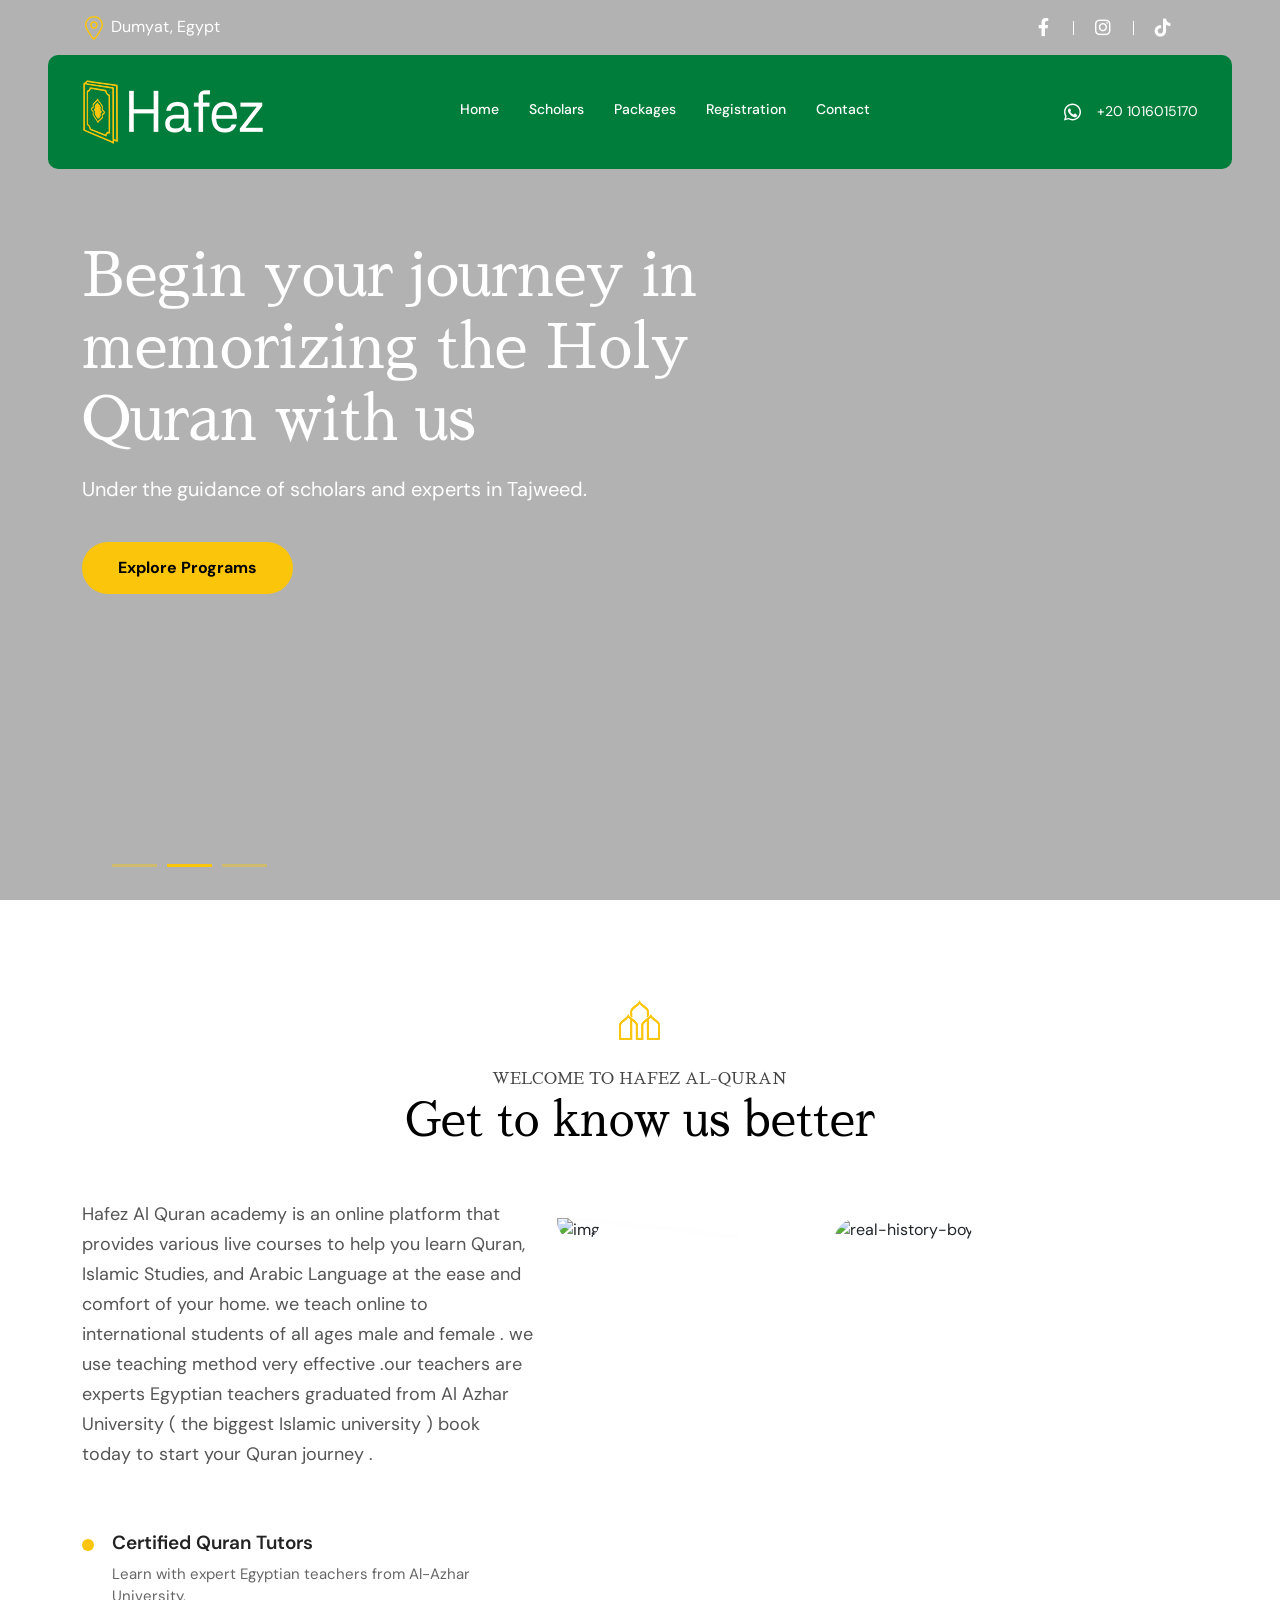
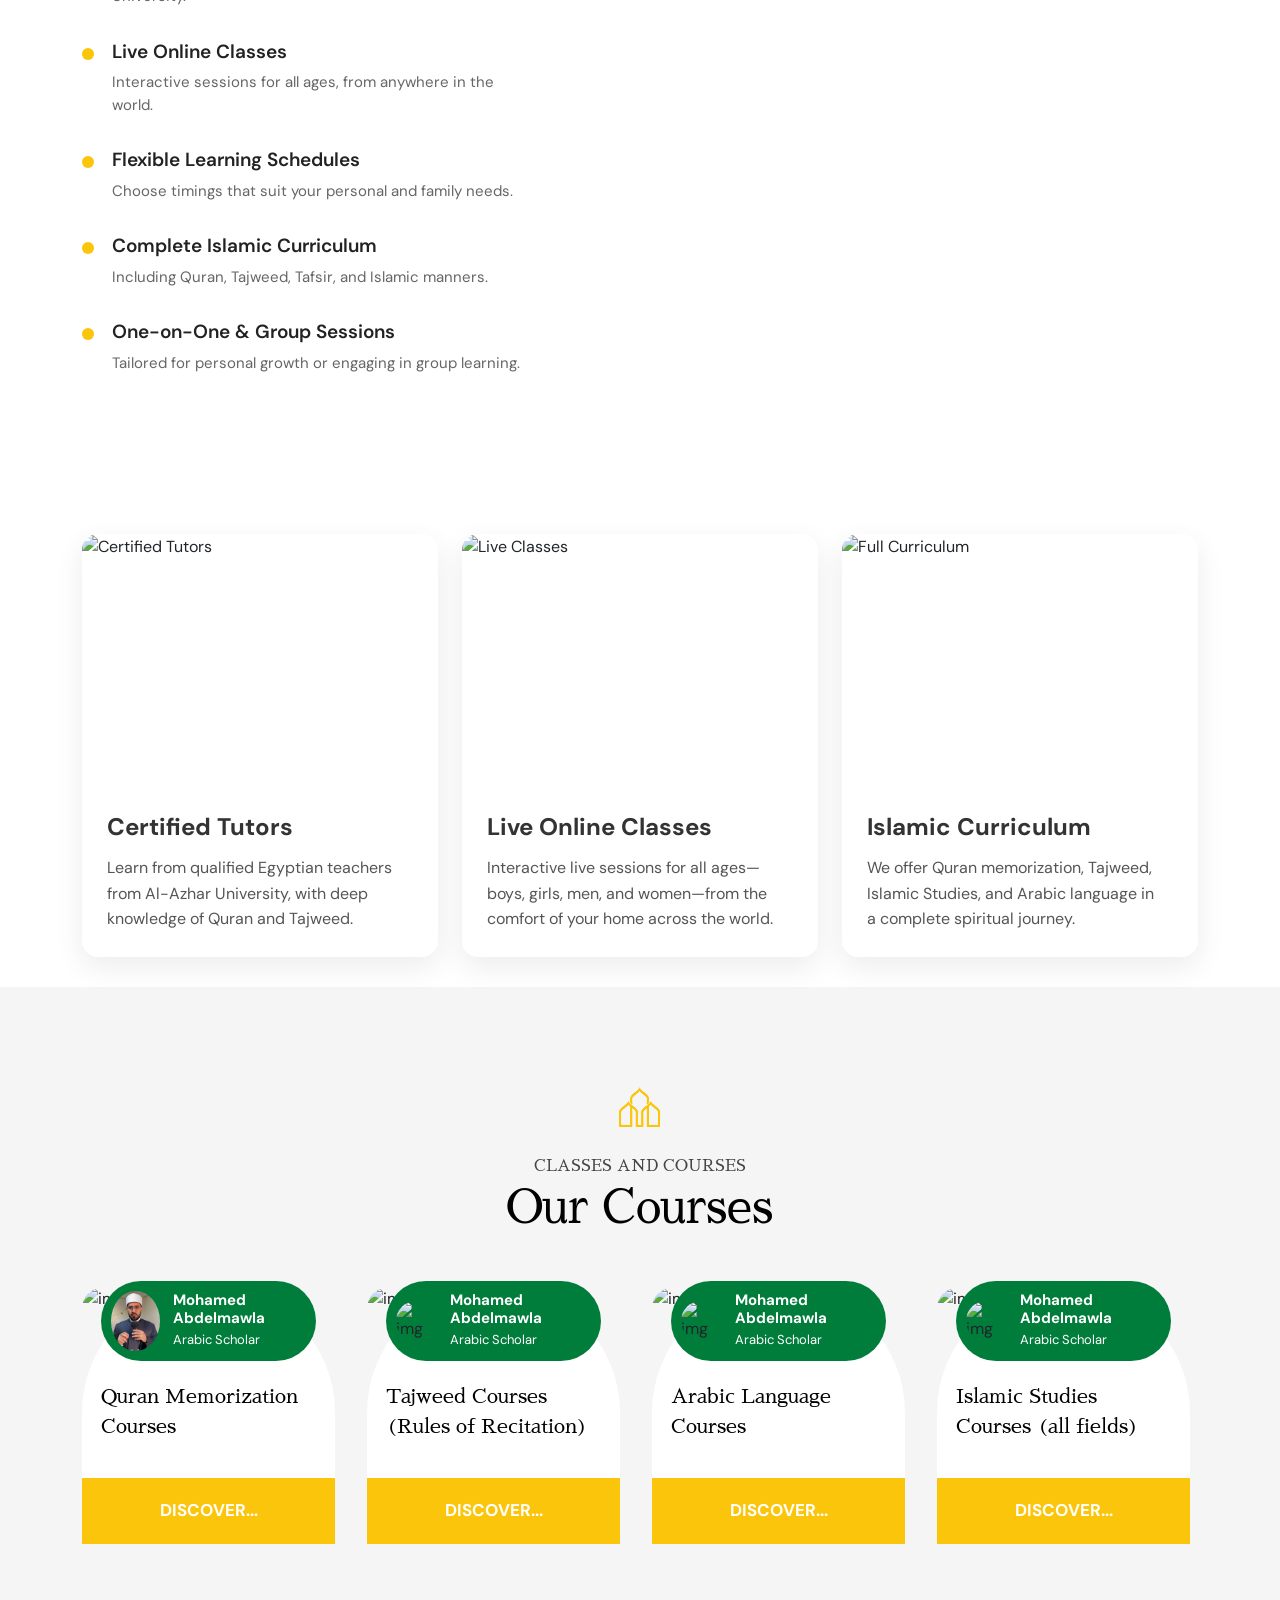
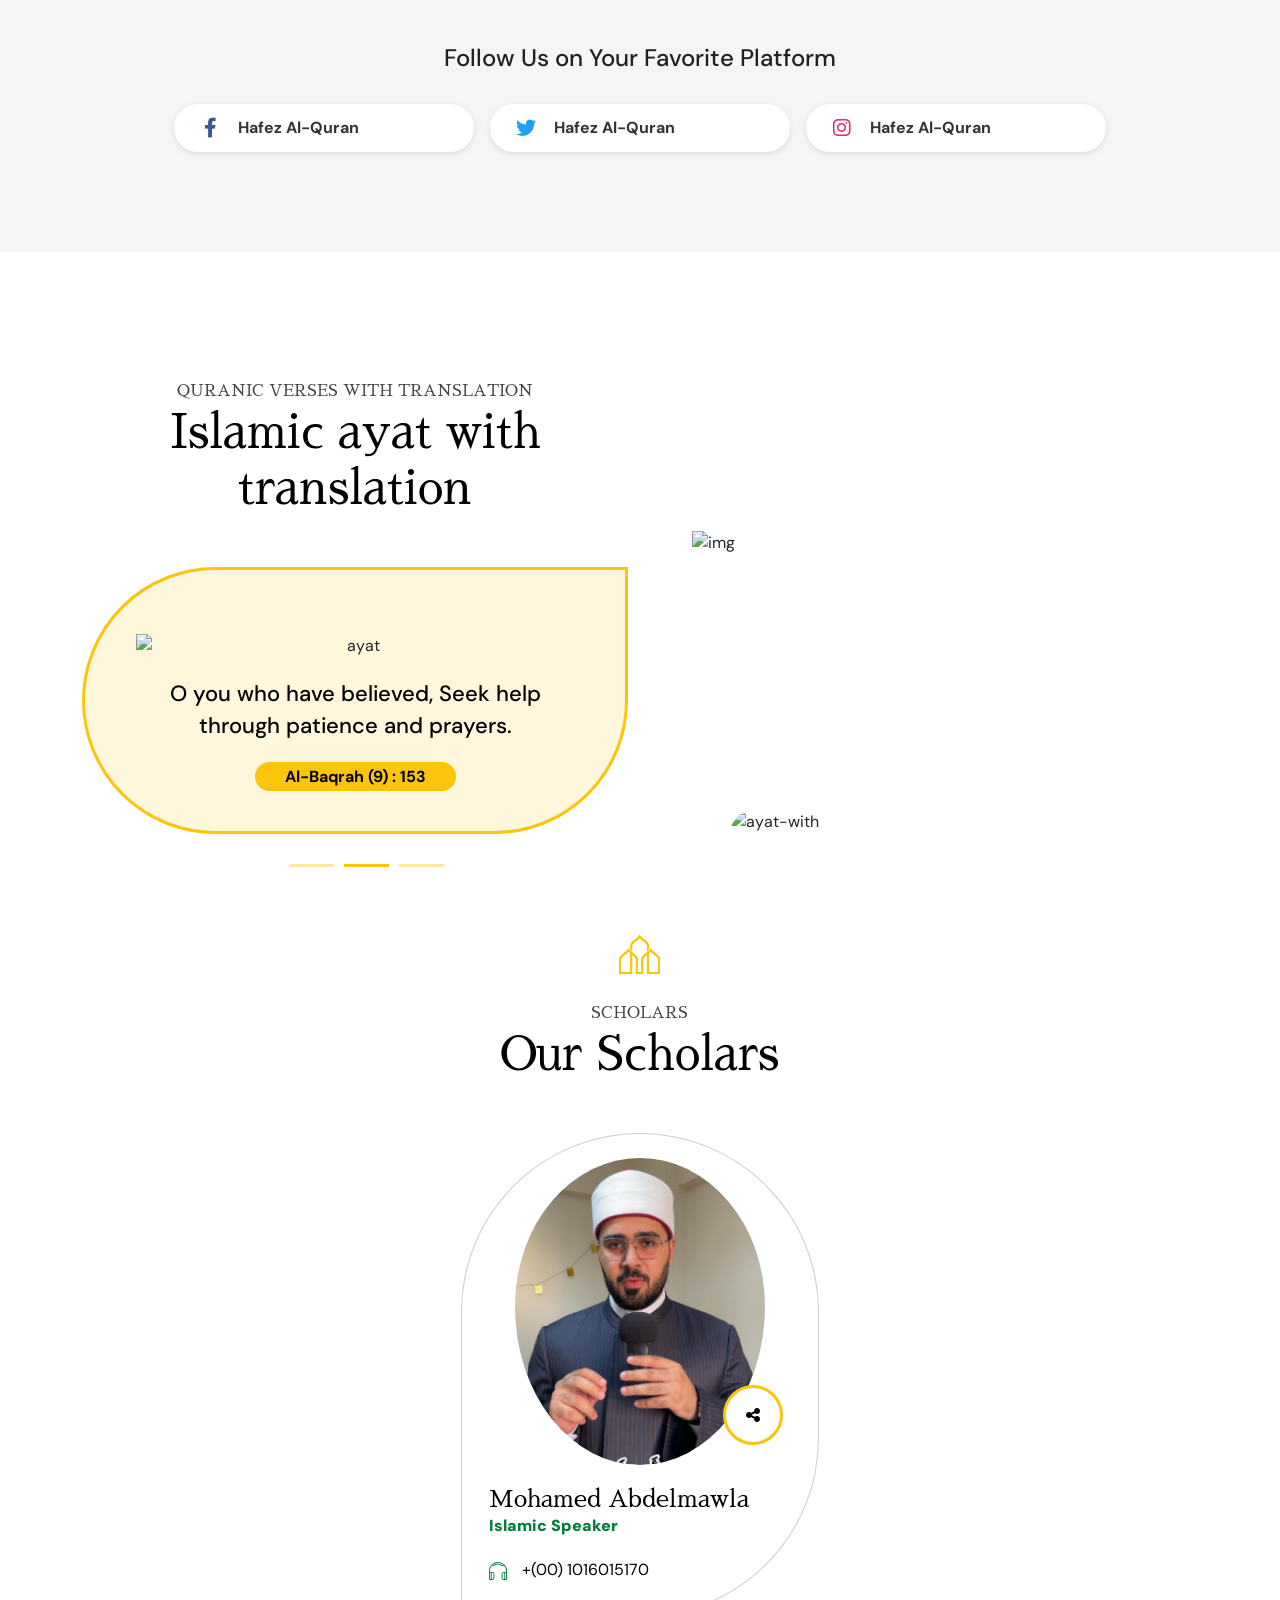
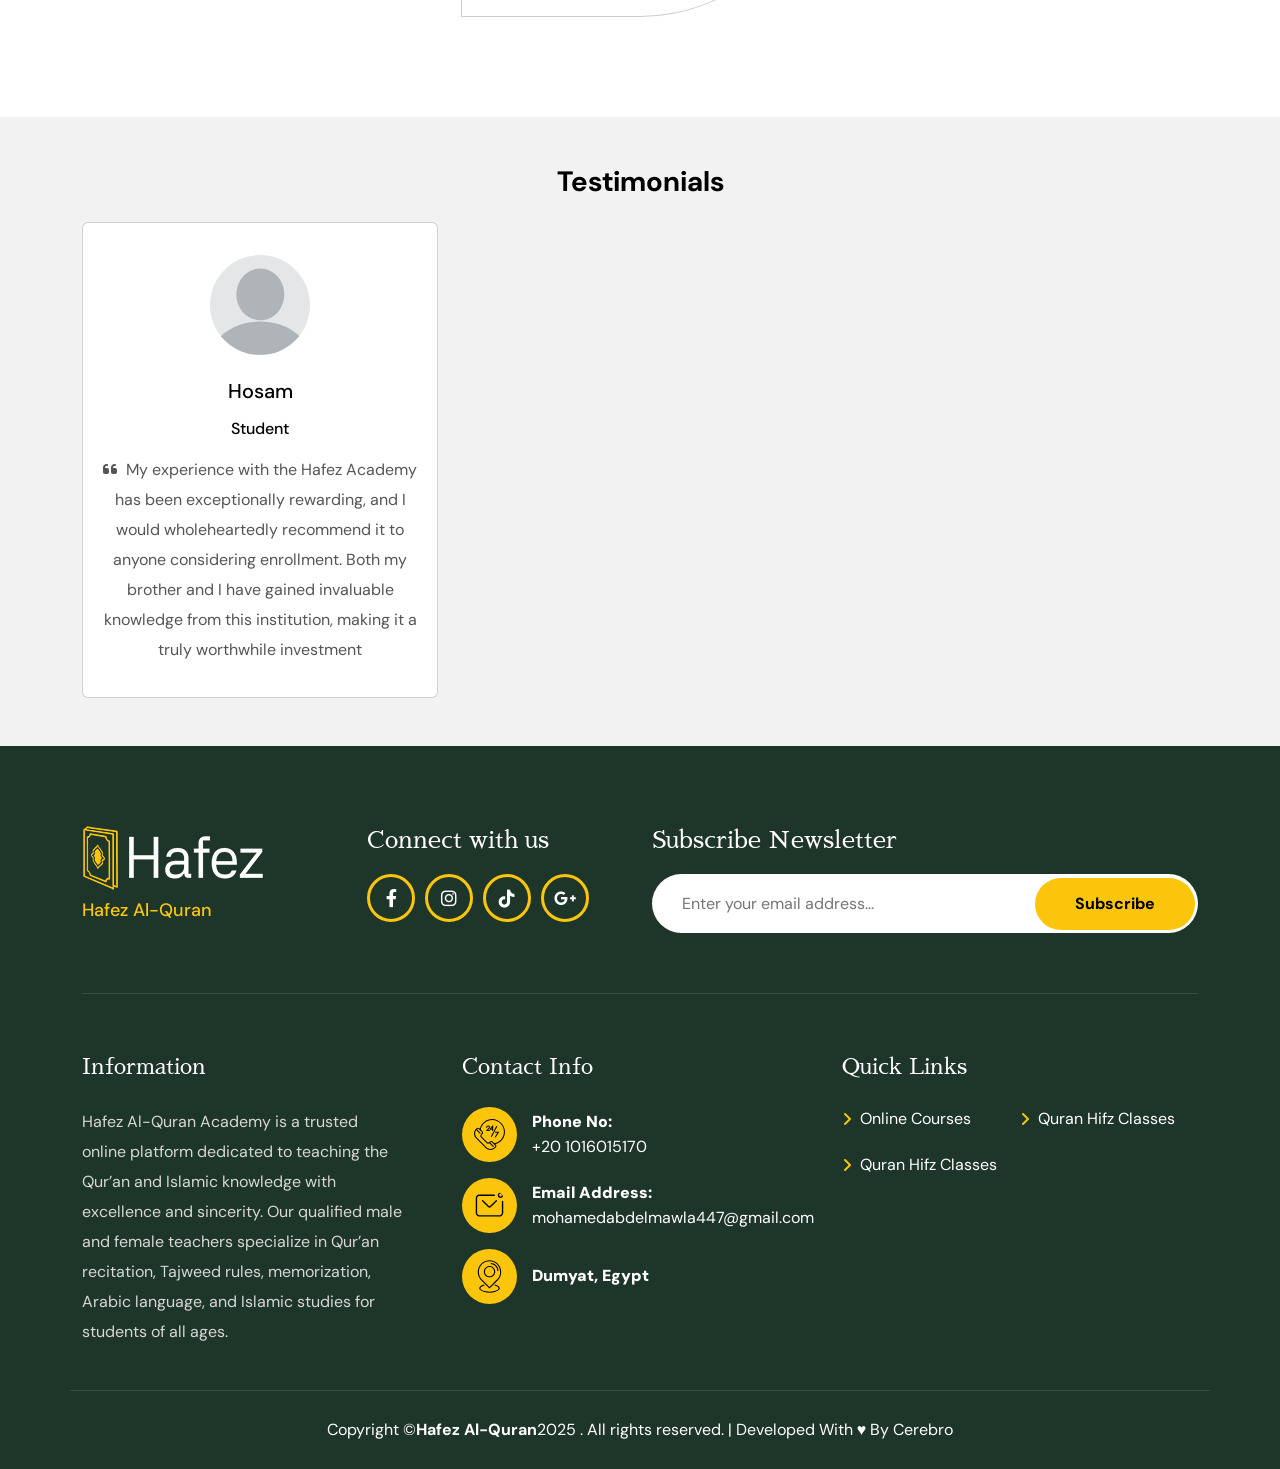
==== index.html @ bfd013c6 "Update index.html" ====
<!DOCTYPE html>
<html lang="zxx">

<head>
  <meta charset="utf-8" />
  <meta name="viewport" content="width=device-width, initial-scale=1.0" />
  <title>Hafez - Home</title>
  <link rel="icon" href="img/favicon.png" />
  <!-- CSS only -->
  <link rel="stylesheet" type="text/css" href="css/bootstrap.min.css" />
  <link rel="stylesheet" href="css/owl.carousel.min.css" />
  <link rel="stylesheet" href="css/owl.theme.default.min.css" />
  <!-- fancybox -->
  <link rel="stylesheet" href="css/jquery.fancybox.min.css" />
  <link rel="stylesheet" href="css/nice-select.css" />
  <!-- Font Awesome 6 -->
  <link rel="stylesheet" href="css/fontawesome.min.css" />
  <link rel="stylesheet" href="css/audioplayer.css" />
  <!-- style -->
  <link rel="stylesheet" href="css/style.css" />
  <!-- responsive -->
  <link rel="stylesheet" href="css/responsive.css" />
  <script src="js/jquery-3.6.0.min.js"></script>
  <script src="js/preloader.js"></script>
</head>

<body>
  <!-- preloader -->
  <!-- <div class="preloader">
      <div class="loader">
        <div class="dot"></div>
        <div class="dot"></div>
        <div class="dot"></div>
        <div class="dot"></div>
      </div>
    </div> -->
  <!-- preloader end -->
  <!-- header -->
  <header>
    <div class="container">
      <div class="top-bar">


        <div class="row align-items-center">

          <div class="col-xl-6">
            <div class="d-flex align-items-center justify-content-start login">
              <div class="location">
                <i>
                  <svg width="24px" height="24px" viewBox="-4 0 32 32" version="1.1" xmlns="http://www.w3.org/2000/svg"
                    xmlns:xlink="http://www.w3.org/1999/xlink">
                    <g stroke="none" stroke-width="1" fill="none" fill-rule="evenodd">
                      <g transform="translate(-104.000000, -411.000000)" fill="#fbc50b">
                        <path
                          d="M116,426 C114.343,426 113,424.657 113,423 C113,421.343 114.343,420 116,420 C117.657,420 119,421.343 119,423 C119,424.657 117.657,426 116,426 L116,426 Z M116,418 C113.239,418 111,420.238 111,423 C111,425.762 113.239,428 116,428 C118.761,428 121,425.762 121,423 C121,420.238 118.761,418 116,418 L116,418 Z M116,440 C114.337,440.009 106,427.181 106,423 C106,417.478 110.477,413 116,413 C121.523,413 126,417.478 126,423 C126,427.125 117.637,440.009 116,440 L116,440 Z M116,411 C109.373,411 104,416.373 104,423 C104,428.018 114.005,443.011 116,443 C117.964,443.011 128,427.95 128,423 C128,416.373 122.627,411 116,411 L116,411 Z">
                        </path>
                      </g>
                    </g>
                  </svg> </i><span>Dumyat, Egypt</span>
              </div>
            </div>
          </div>


          <div class="col-xl-6">
            <div class="d-flex  justify-content-end">
              <ul class="social-media">
                <li>
                  <a href="https://www.facebook.com/share/1EqJup7CQc/?mibextid=wwXIfr"><i
                      class="fab fa-facebook-f icon"></i></a>
                </li>
                <li>
                  <a href="https://www.instagram.com/hafezalquran7?igsh=MWo2bjRhZ3BvcGZ4eg%3D%3D&utm_source=qr "><i
                      class="fab fa-instagram icon"></i></a>
                </li>
                <li>
                  <a href="http://www.tiktok.com/@hafezalquranacademy"><i class="fa-brands fa-tiktok"></i></a>
                </li>
              </ul>
            </div>
          </div>


        </div>



      </div>
      <div class="bottom-bar">
        <div class="two-bar">
          <div class="d-flex align-items-center justify-content-between">
            <div class="logo">
              <a href="index.html">
                <img alt="logo" src="img/logo.png" />
              </a>
            </div>
            <div class="bar-menu">
              <i class="fa-solid fa-bars"></i>
            </div>
          </div>
          <nav class="navbar">
            <ul class="navbar-links">
              <li class="navbar-dropdown">
                <a href="index.html">Home</a>
              </li>
              <li class="navbar-dropdown">
                <a href="our-scholar.html">Scholars</a>
              </li>
              <li class="navbar-dropdown">
                <a href="pricing-packages.html">Packages</a>
              </li>
              <li class="navbar-dropdown">
                <a href="registration.html">Registration</a>
              </li>
              <li class="navbar-dropdown">
                <a href="contact.html">Contact</a>
              </li>
            </ul>
          </nav>
          <div class="header-search">
            <a href="https://wa.me/+201016015170">
              <svg xmlns="http://www.w3.org/2000/svg" viewBox="0 0 256 256" width="48" height="48" fill="#25D366">
                <path
                  d="M128 0C57.3 0 0 57.3 0 128c0 22.6 5.9 44.5 17.1 63.8L0 256l65.1-17.1C84.5 250.1 106.4 256 128 256c70.7 0 128-57.3 128-128S198.7 0 128 0zm0 234c-19.7 0-38.8-5.3-55.6-15.2l-3.9-2.3-38.7 10.2 10.3-37.7-2.6-4.1C27.7 165.8 22 147.1 22 128 22 69.6 69.6 22 128 22s106 47.6 106 106-47.6 106-106 106zm58.2-72.5c-3.2-1.6-18.8-9.3-21.7-10.4-2.9-1.1-5-1.6-7.1 1.6-2.1 3.2-8.2 10.4-10.1 12.5-1.9 2.1-3.7 2.4-6.9.8-18.8-9.4-31.1-16.8-43.6-37.9-3.3-5.6 3.3-5.3 9.4-17.6 1-2 0.5-3.7-0.2-5.3-0.8-1.6-7.5-18-10.3-24.6-2.7-6.6-5.5-5.7-7.6-5.8-2-.1-4.4-.1-6.8-.1-2.3 0-6 0.9-9.1 4.3-3.2 3.5-12 11.6-12 28.5 0 16.9 12.3 33.2 14 35.5 1.6 2.3 24.3 39.6 59 55.6 8.2 3.5 14.6 5.6 19.6 7.1 8.2 2.6 15.7 2.2 21.6 1.3 6.6-1 19.5-7.2 22.3-14.2 2.7-7 2.7-13 1.9-14.2-.8-1.2-2.9-1.9-6.1-3.5z" />
              </svg>
              +20 1016015170</a>
          </div>
        </div>
      </div>
      <div class="mobile-nav hmburger-menu" id="mobile-nav" style="display: block">
        <div class="res-log">
          <a href="index.html">
            <img src="img/logo.png" alt="Responsive Logo" class="white-logo" />
          </a>
        </div>
        <ul>
          <li><a href="index.html">Home</a></li>
          <li class="navbar-dropdown">
            <a href="our-scholar.html">Scholars</a>
          </li>
          <li class="navbar-dropdown">
            <a href="pricing-packages.html">Packages</a>
          </li>
          <li class="navbar-dropdown">
            <a href="registration.html">Registration</a>
          </li>
          <li><a href="contact.html">Contact</a></li>
        </ul>
        <a href="JavaScript:void(0)" id="res-cross"></a>
      </div>
  </header>
  <!-- header end -->
  <section class="slider-home-1 owl-carousel owl-theme">
    <!-- Slide 1 -->
    <div class="hero-section item">
      <img src="https://pub-00c1b5b5b6ff441d87b85bd6e5e3a1e9.r2.dev/header_slider_1.jpg" alt="Quran Open"
        class="hero-img-style" />
      <div class="container">
        <div class="row">
          <div class="col hero_text_upper">
            <div class="hero-text">
              <h1>Welcome to the Quran Memorization Academy</h1>
              <p>
                Where hearts are enlightened by the light of Allah’s Book and
                future Hafiz are nurtured.
              </p>
              <a href="registration.html" class="btn">Join Us Today</a>
            </div>
          </div>
        </div>
      </div>
    </div>

    <!-- Slide 2 -->
    <div class="hero-section item">
      <img src="https://pub-00c1b5b5b6ff441d87b85bd6e5e3a1e9.r2.dev/header_slider_2.jpg" alt="Hifz Class"
        class="hero-img-style" />
      <div class="container">
        <div class="row">
          <div class="col">
            <div class="hero-text">
              <h1>Begin your journey in memorizing the Holy Quran with us</h1>
              <p>Under the guidance of scholars and experts in Tajweed.</p>
              <a href="pricing-packages.html" class="btn">Explore Programs</a>
            </div>
          </div>
        </div>
      </div>
    </div>

    <!-- Slide 3 -->
    <div class="hero-section item">
      <img src="https://pub-00c1b5b5b6ff441d87b85bd6e5e3a1e9.r2.dev/header_slider_3.jpg" alt="Muslim Kid Reading"
        class="hero-img-style" />
      <div class="container">
        <div class="row">
          <div class="col">
            <div class="hero-text">
              <h1>Memorization, Recitation, Understanding...</h1>
              <p>
                In a spiritually uplifting environment. Join us and be among
                the people of the Qur'an.
              </p>
              <a href="registration.html" class="btn">Start Learning</a>
            </div>
          </div>
        </div>
      </div>
    </div>
  </section>



  <section class="position-relative gap">
    <div class="container">
      <div class="heading">
        <img src="img/heading-img.png" alt="icon" />
        <p>Welcome to Hafez Al-Quran</p>
        <h2>Get to know us better</h2>
      </div>
      <div class="row">
        <div class="col-lg-5">
          <div class="islamic-history">
            <p>
              Hafez Al Quran academy is an online platform that provides
              various live courses to help you learn Quran, Islamic Studies,
              and Arabic Language at the ease and comfort of your home. we
              teach online to international students of all ages male and
              female . we use teaching method very effective .our teachers are
              experts Egyptian teachers graduated from Al Azhar University (
              the biggest Islamic university ) book today to start
              your Quran journey .
            </p>
            <ul class="feature-list">
              <li>
                <strong>Certified Quran Tutors</strong>
                <p>
                  Learn with expert Egyptian teachers from Al-Azhar
                  University.
                </p>
              </li>
              <li>
                <strong>Live Online Classes</strong>
                <p>
                  Interactive sessions for all ages, from anywhere in the
                  world.
                </p>
              </li>
              <li>
                <strong>Flexible Learning Schedules</strong>
                <p>
                  Choose timings that suit your personal and family needs.
                </p>
              </li>
              <li>
                <strong>Complete Islamic Curriculum</strong>
                <p>Including Quran, Tajweed, Tafsir, and Islamic manners.</p>
              </li>
              <li>
                <strong>One-on-One & Group Sessions</strong>
                <p>
                  Tailored for personal growth or engaging in group learning.
                </p>
              </li>
            </ul>

          </div>
        </div>

        <div class="col-lg-7">
          <div class="row align-items-end">
            <div class="col-lg-5 col-6">
              <div class="real-history-book hoverimg">
                <figure>
                  <img src="https://pub-00c1b5b5b6ff441d87b85bd6e5e3a1e9.r2.dev/quran.jpg" alt="img" />
                </figure>
              </div>
            </div>
            <div class="col-lg-7 col-6">
              <div class="real-history-book two hoverimg">
                <figure>
                  <img src="https://pub-00c1b5b5b6ff441d87b85bd6e5e3a1e9.r2.dev/boy_reading.jpg"
                    alt="real-history-boy" />
                </figure>
              </div>
            </div>
          </div>
        </div>
      </div>
      <!-- <div class="historyBtn">
        <a href="." class="btn">Read Our History</a>
      </div> -->
    </div>
  </section>

  <div class="container">
    <div class="row">
      <div class="col-lg-4 col-md-6">
        <div class="community hoverimg">
          <figure>
            <img src="https://pub-00c1b5b5b6ff441d87b85bd6e5e3a1e9.r2.dev/quran-teacher.jpg" alt="Certified Tutors" />
          </figure>
          <div class="community-text">
            <div>
              <a href="#">Certified Tutors</a>
              <p>Learn from qualified Egyptian teachers from Al-Azhar University, with deep knowledge of Quran and
                Tajweed.</p>
            </div>
          </div>
        </div>
      </div>
      <div class="col-lg-4 col-md-6">
        <div class="community hoverimg">
          <figure>
            <img src="https://pub-00c1b5b5b6ff441d87b85bd6e5e3a1e9.r2.dev/online-classes.jpg" alt="Live Classes" />
          </figure>
          <div class="community-text">
            <div>
              <a href="#">Live Online Classes</a>
              <p>Interactive live sessions for all ages—boys, girls, men, and women—from the comfort of your home
                across the world.
              </p>
            </div>
          </div>
        </div>
      </div>
      <div class="col-lg-4 col-md-6">
        <div class="community hoverimg mb-0">
          <figure>
            <img src="https://pub-00c1b5b5b6ff441d87b85bd6e5e3a1e9.r2.dev/islamic-curriculum.jpg"
              alt="Full Curriculum" />
          </figure>
          <div class="community-text">
            <div>
              <a href="#">Islamic Curriculum</a>
              <p>We offer Quran memorization, Tajweed, Islamic Studies, and Arabic language in a complete spiritual
                journey.</p>
            </div>
          </div>
        </div>
      </div>
    </div>
  </div>


  <!-- <section class="our-courses-section gap">
    <div class="container">
      <div class="heading">
        <img src="img/heading-img.png" alt="icon" />
        <p>Classes and Courses</p>
        <h2>Our Courses</h2>
      </div>
      <div class="row">
        <div class="col-lg-3 col-sm-6">
          <div class="courses">
            <div class="courses-img">
              <figure>
                <img src="https://pub-00c1b5b5b6ff441d87b85bd6e5e3a1e9.r2.dev/courses-1.jpg" alt="img" />
              </figure>
              <a href="#"><i class="fa-solid fa-arrow-right"></i></a>
            </div>
            <div class="scholar">
              <img src="img/Sheikh-Mohamed.jpg" alt="img" />
              <div>
                <h4>Mohamed Abdelmawla</h4>
                <span>Arabic Scholar</span>
              </div>
            </div>
            <div class="courses-text">
              <a href="#">Quran Memorization Courses </a>
              <h4>$60.00 / Month</h4>
            </div>
            <div class="courses-weeks">
              <h6>3 times per week (45 mins)</h6>

            </div>
          </div>
        </div>
        <div class="col-lg-3 col-sm-6">
          <div class="courses">
            <div class="courses-img">
              <figure>
                <img src="img/Sheikh-Mohamed.jpg" alt="img" />
              </figure>
              <a href="#"><i class="fa-solid fa-arrow-right"></i></a>
            </div>
            <div class="scholar">
              <img src="img/Sheikh-Mohamed.jpg" alt="img" />
              <div>
                <h4>Mohamed Abdelmawla</h4>
                <span>Arabic Scholar</span>
              </div>
            </div>
            <div class="courses-text">
              <a href="#">Tajweed Courses (Rules of Recitation) </a>
              <h4>$40.00</h4>
            </div>
            <div class="courses-weeks">
              <h6>2 times per week (30 mins)</h6>
            </div>
          </div>
        </div>
        <div class="col-lg-3 col-sm-6">
          <div class="courses">
            <div class="courses-img">
              <figure>
                <img src="https://pub-00c1b5b5b6ff441d87b85bd6e5e3a1e9.r2.dev/courses-3.jpg" alt="img" />
              </figure>
              <a href="#"><i class="fa-solid fa-arrow-right"></i></a>
            </div>
            <div class="scholar">
              <img src="img/Sheikh-Mohamed.jpg" alt="img" />
              <div>
                <h4>Mohamed Abdelmawla</h4>
                <span>Arabic Scholar</span>
              </div>
            </div>
            <div class="courses-text">
              <a href="#">Arabic Language Courses </a>
              <h4>$50.00</h4>
            </div>
            <div class="courses-weeks">
              <h6>2 times per week (60 mins)</h6>
            </div>
          </div>
        </div>
        <div class="col-lg-3 col-sm-6">
          <div class="courses">
            <div class="courses-img">
              <figure>
                <img src="https://pub-00c1b5b5b6ff441d87b85bd6e5e3a1e9.r2.dev/courses-4.jpg" alt="img" />
              </figure>
              <a href="#"><i class="fa-solid fa-arrow-right"></i></a>
            </div>
            <div class="scholar">
              <img src="https://img/Sheikh-Mohamed.jpg" alt="img" />
              <div>
                <h4>Mohamed Abdelmawla</h4>
                <span>Arabic Scholar</span>
              </div>
            </div>
            <div class="courses-text">
              <a href="#">Islamic Studies Courses (all fields)</a>
              <h4>$80.00</h4>
            </div>
            <div class="courses-weeks">
              <h6>4 times per week (60 mins)</h6>
            </div>
          </div>
        </div>

      </div>
      <div class="logos-heading">
        <h2 class="follow_h2">Follow Us on Your Favorite Platform</h2>

        <div class="social-buttons">
          <a href="#" class="social-button facebook">
            <i class="fa-brands fa-facebook-f"></i>
            <span>Hafez Al-Quran</span>
          </a>
          <a href="#" class="social-button twitter">
            <i class="fa-brands fa-twitter"></i>
            <span>Hafez Al-Quran</span>
          </a>
          <a href="#" class="social-button instagram">
            <i class="fa-brands fa-instagram"></i>
            <span>Hafez Al-Quran</span>
          </a>
        </div>
      </div>
    </div>
  </section> -->






  <section class="our-courses-section gap">
    <div class="container">
      <div class="heading">
        <img src="img/heading-img.png" alt="icon" />
        <p>Classes and Courses</p>
        <h2>Our Courses</h2>
      </div>
      <div class="row">
        <div class="col-lg-3 col-sm-6">
          <div class="courses">
            <div class="courses-img">
              <figure>
                <img src="https://pub-00c1b5b5b6ff441d87b85bd6e5e3a1e9.r2.dev/courses-1.jpg" alt="img" />
              </figure>
              <a href="pricing-packages.html"><i class="fa-solid fa-arrow-right"></i></a>
            </div>
            <div class="scholar">
              <img src="img/Sheikh-Mohamed.jpg" alt="img" />
              <div>
                <h4>Mohamed Abdelmawla</h4>
                <span>Arabic Scholar</span>
              </div>
            </div>
            <div class="courses-text">
              <a href="pricing-packages.html">Quran Memorization Courses </a>

            </div>
            <div class="courses-weeks">
              <a href="pricing-packages.html">Discover...</a>
            </div>
          </div>
        </div>
        <div class="col-lg-3 col-sm-6">
          <div class="courses">
            <div class="courses-img">
              <figure>
                <img src="https://pub-00c1b5b5b6ff441d87b85bd6e5e3a1e9.r2.dev/courses-2.jpg" alt="img" />
              </figure>
              <a href="pricing-packages.html"><i class="fa-solid fa-arrow-right"></i></a>
            </div>
            <div class="scholar">
              <img src="https://pub-00c1b5b5b6ff441d87b85bd6e5e3a1e9.r2.dev/teacher.png" alt="img" />
              <div>
                <h4>Mohamed Abdelmawla</h4>
                <span>Arabic Scholar</span>
              </div>
            </div>
            <div class="courses-text">
              <a href="pricing-packages.html">Tajweed Courses (Rules of Recitation) </a>

            </div>
            <div class="courses-weeks">
              <a href="pricing-packages.html">Discover...</a>
            </div>
          </div>
        </div>
        <div class="col-lg-3 col-sm-6">
          <div class="courses">
            <div class="courses-img">
              <figure>
                <img src="https://pub-00c1b5b5b6ff441d87b85bd6e5e3a1e9.r2.dev/courses-3.jpg" alt="img" />
              </figure>
              <a href="pricing-packages.html"><i class="fa-solid fa-arrow-right"></i></a>
            </div>
            <div class="scholar">
              <img src="https://pub-00c1b5b5b6ff441d87b85bd6e5e3a1e9.r2.dev/teacher.png" alt="img" />
              <div>
                <h4>Mohamed Abdelmawla</h4>
                <span>Arabic Scholar</span>
              </div>
            </div>
            <div class="courses-text">
              <a href="pricing-packages.html">Arabic Language Courses </a>

            </div>
            <div class="courses-weeks">
              <a href="pricing-packages.html">Discover...</a>
            </div>
          </div>
        </div>
        <div class="col-lg-3 col-sm-6">
          <div class="courses">
            <div class="courses-img">
              <figure>
                <img src="https://pub-00c1b5b5b6ff441d87b85bd6e5e3a1e9.r2.dev/courses-4.jpg" alt="img" />
              </figure>
              <a href="pricing-packages.html"><i class="fa-solid fa-arrow-right"></i></a>
            </div>
            <div class="scholar">
              <img src="https://pub-00c1b5b5b6ff441d87b85bd6e5e3a1e9.r2.dev/teacher.png" alt="img" />
              <div>
                <h4>Mohamed Abdelmawla</h4>
                <span>Arabic Scholar</span>
              </div>
            </div>
            <div class="courses-text">
              <a href="pricing-packages.html">Islamic Studies Courses (all fields)</a>

            </div>
            <div class="courses-weeks">
              <a href="pricing-packages.html">Discover...</a>
            </div>
          </div>
        </div>

      </div>
      <div class="logos-heading">
        <h2 class="follow_h2">Follow Us on Your Favorite Platform</h2>

        <div class="social-buttons">
          <a href="#" class="social-button facebook">
            <i class="fa-brands fa-facebook-f"></i>
            <span>Hafez Al-Quran</span>
          </a>
          <a href="#" class="social-button twitter">
            <i class="fa-brands fa-twitter"></i>
            <span>Hafez Al-Quran</span>
          </a>
          <a href="#" class="social-button instagram">
            <i class="fa-brands fa-instagram"></i>
            <span>Hafez Al-Quran</span>
          </a>
        </div>
      </div>
    </div>
  </section>








<!--  <section>
    <div class="container">
      <div class="fun-facts">
        <div class="islamic-mosque" style="background-image: url(img/color-bg.jpg)">
          <div class="count-style">
            <h2 data-max="62"><sup>+</sup></h2>
          </div>
          <h5>Islamic Mosque</h5>
          <img src="img/fun-facts-1.png" alt="fun-facts" />
        </div>
        <div class="islamic-mosque" style="background-image: url(img/color-bg.jpg)">
          <div class="count-style">
            <h2 data-max="14"><sup>K</sup></h2>
          </div>
          <h5>Learning Students</h5>
          <img src="img/fun-facts-2.png" alt="fun-facts" />
        </div>
        <div class="islamic-mosque mb-sm-0" style="background-image: url(img/color-bg.jpg)">
          <div class="count-style">
            <h2 data-max="317"><sup>+</sup></h2>
          </div>
          <h5>Inspirational Courses</h5>
          <img src="img/fun-facts-3.png" alt="fun-facts" />
        </div>
        <div class="islamic-mosque mb-0" style="background-image: url(img/color-bg.jpg)">
          <div class="count-style">
            <h2 data-max="26"><sup>+</sup></h2>
          </div>
          <h5>Islamic Scholars</h5>
          <img src="img/fun-facts-4.png" alt="fun-facts" />
        </div>
      </div>
    </div>
  </section> -->



  <section class="gap islamic-ayat no-bottom">
    <div class="container">
      <div class="row">
        <div class="col-lg-6">
          <div class="heading">
            <p>Quranic Verses With Translation</p>
            <h2>Islamic ayat with translation</h2>
          </div>
          <div class="slider-ayat owl-carousel">
            <div class="ayat item">
              <img src="https://pub-00c1b5b5b6ff441d87b85bd6e5e3a1e9.r2.dev/ayat.png" alt="ayat" />
              <h4>
                O you who have believed, Seek help through patience and
                prayers.
              </h4>
              <h5>Al-Baqrah (2) : 153</h5>
            </div>
            <div class="ayat item">
              <img src="https://pub-00c1b5b5b6ff441d87b85bd6e5e3a1e9.r2.dev/ayat.png" alt="ayat" />
              <h4>
                O you who have believed, Seek help through patience and
                prayers.
              </h4>
              <h5>Al-Baqrah (9) : 153</h5>
            </div>
            <div class="ayat item">
              <img src="https://pub-00c1b5b5b6ff441d87b85bd6e5e3a1e9.r2.dev/ayat.png" alt="ayat" />
              <h4>
                O you who have believed, Seek help through patience and
                prayers.
              </h4>
              <h5>Al-Baqrah (1) : 153</h5>
            </div>
          </div>
        </div>
        <div class="col-lg-6">
          <div class="ayat-img">
            <img src="https://pub-00c1b5b5b6ff441d87b85bd6e5e3a1e9.r2.dev/ayat-with-man.png" alt="img" />
          </div>
        </div>
      </div>
    </div>
    <img src="https://pub-00c1b5b5b6ff441d87b85bd6e5e3a1e9.r2.dev/ayat-with.jpg" class="ayat-with-img"
      alt="ayat-with" />
  </section>



  <section class="gap">
    <div class="container">
      <div class="heading">
        <img src="img/heading-img.png" alt="icon" />
        <p>Scholars</p>
        <h2>Our Scholars</h2>
      </div>
      <div class="Scholars_Items">

        <div class="scholars">
          <div class="opening-time hoverimg">
            <figure>
              <img src="img/Sheikh-Mohamed.jpg" class="img-fluid" alt="img" />
            </figure>
            <div class="opening-time-text">
              <h3><a href="scholar-details.html">Mohamed Abdelmawla</a></h3>
              <span>Islamic Speaker</span>
              <a href="https://wa.me/201016015170"><svg xmlns="http://www.w3.org/2000/svg" viewBox="0 0 512 512">
                  <path
                    d="M442.77,80.93l.27-.27-9.39-9a256,256,0,0,0-351.8-3.23h0l-.29.28-9.43,8.77.23.23A257,257,0,0,0,0,256V480a32,32,0,0,0,32,32H94.4a59.2,59.2,0,0,0,59.2-59.2v-112a59.2,59.2,0,0,0-59.2-59.2H25.6V256A231.25,231.25,0,0,1,90.48,95.78l6.95,6.95c15.42,15.41,39.38,17.79,56.95,5.66a179.16,179.16,0,0,1,206,2,44.07,44.07,0,0,0,25.82,8.34,45.65,45.65,0,0,0,32.29-13.53L424.66,99A228.56,228.56,0,0,1,486.4,256v25.6H417.6a59.2,59.2,0,0,0-59.2,59.2v112A59.2,59.2,0,0,0,417.6,512H480a32,32,0,0,0,32-32V256A254,254,0,0,0,442.77,80.93ZM76.8,307.2H94.4A33.64,33.64,0,0,1,128,340.8v112a33.64,33.64,0,0,1-33.6,33.6H76.8Zm-25.6,0V486.4H32a6.41,6.41,0,0,1-6.4-6.4V307.2ZM400.41,87.09c-6.81,6.82-17.59,7.91-25.06,2.51a204.77,204.77,0,0,0-235.51-2.3c-7.42,5.13-17.65,4-24.31-2.68l-6.26-6.26a230.51,230.51,0,0,1,297,2.89ZM435.2,486.4H417.6A33.64,33.64,0,0,1,384,452.8v-112a33.64,33.64,0,0,1,33.6-33.6h17.6Zm51.2-6.4a6.41,6.41,0,0,1-6.4,6.4H460.8V307.2h25.6V480Z" />
                </svg>+(00) 1016015170</a>
            </div>
          </div>
          <div class="share-nodes">
            <a href="#"><i class="fa-solid fa-share-nodes"></i></a>
            <ul class="social-media">
              <li>
                <a href="https://www.facebook.com/share/16Pg9MuuJW/?mibextid=wwXIfr"><i
                    class="fab fa-facebook-f icon"></i></a>
              </li>
              <li>
                <a href="https://www.instagram.com/mohamed_n.abdelmawla?igsh=MXYzZWIwYjB5d2E4bQ%3D%3D&utm_source=qr "><i
                    class="fab fa-instagram icon"></i></a>
              </li>
              <li>
                <a href="https://www.tiktok.com/@mohamed_abdelmawla1?_t=ZS-8vRrGlW7H5c&_r=1"><i
                    class="fa-brands fa-tiktok"></i></a>
              </li>
            </ul>
          </div>
        </div>
      </div>
    </div>
  </section>

  <section style="color: #000; background-color: #f3f2f2;">
  <div class="container py-5">
    <div class="row d-flex justify-content-center">
      <div class="col-md-10 col-xl-8 text-center">
        <h3 class="fw-bold mb-4">Testimonials</h3>
      </div>
    </div>

    <div class="row text-center">
      <!-- <div class="col-md-4 mb-4 mb-md-0">
        <div class="card">
          <div class="card-body py-4 mt-2">
            <div class="d-flex justify-content-center mb-4">
              <img src="https://mdbcdn.b-cdn.net/img/Photos/Avatars/img%20(10).webp"
                class="rounded-circle shadow-1-strong" width="100" height="100" />
            </div>
            <h5 class="font-weight-bold">Ahmed</h5>
            <h6 class="font-weight-bold my-3">Student</h6>
            <p class="mb-2">
              <i class="fas fa-quote-left pe-2"></i>Lorem ipsum dolor sit amet,
              consectetur adipisicing elit. Quod eos id officiis hic tenetur quae quaerat
              ad velit ab hic tenetur.
            </p>
          </div>
        </div>
      </div>
      <div class="col-md-4 mb-4 mb-md-0">
        <div class="card">
          <div class="card-body py-4 mt-2">
            <div class="d-flex justify-content-center mb-4">
              <img src="https://mdbcdn.b-cdn.net/img/Photos/Avatars/img%20(15).webp"
                class="rounded-circle shadow-1-strong" width="100" height="100" />
            </div>
            <h5 class="font-weight-bold">Omar</h5>
            <h6 class="font-weight-bold my-3">Student</h6>
            <p class="mb-2">
              <i class="fas fa-quote-left pe-2"></i>Autem, totam debitis suscipit saepe
              sapiente magnam officiis quaerat necessitatibus odio assumenda perferendis
              labore laboriosam.
            </p>
          </div>
        </div>
      </div> -->
      <div class="col-md-4 mb-0">
        <div class="card">
          <div class="card-body py-4 mt-2">
            <div class="d-flex justify-content-center mb-4">
              <img src="img/avatar.svg"
                class="rounded-circle shadow-1-strong" width="100" height="100" />
            </div>
            <h5 class="font-weight-bold">Hosam</h5>
            <h6 class="font-weight-bold my-3">Student</h6>
            <p class="mb-2">
              <i class="fas fa-quote-left pe-2"></i>My experience with the Hafez Academy has been exceptionally rewarding, and I would wholeheartedly recommend it to anyone considering enrollment. Both my brother and I have gained invaluable knowledge from this institution, making it a truly worthwhile investment
            </p>
          </div>
        </div>
      </div>
    </div>
  </div>
</section>

  <footer style="background-image: url(https://via.placeholder.com/1920x760)">
    <div class="container">
      <div class="footer-top">
        <div class="row">
          <div class="col-lg-3 col-md-6">
            <div class="footer-logo">
              <img src="img/logo.png" alt="logo" />
              <h3>Hafez Al-Quran</h3>
            </div>
          </div>
          <div class="col-lg-3 col-md-6">
            <div class="connect-with">
              <h4>Connect with us</h4>
              <ul class="social-media">
                <li>
                  <a href="https://www.facebook.com/share/1EqJup7CQc/?mibextid=wwXIfr"><i
                      class="fab fa-facebook-f icon"></i></a>
                </li>
                <li>
                  <a href="https://www.instagram.com/hafezalquran7?igsh=MWo2bjRhZ3BvcGZ4eg%3D%3D&utm_source=qr "><i
                      class="fab fa-instagram icon"></i></a>
                </li>
                <li>
                  <a href="http://www.tiktok.com/@hafezalquranacademy"><i class="fa-brands fa-tiktok"></i></a>
                </li>
            <li>
              <a href="mailto:mohamedabdelmawla447@gmail.com?subject=Hello&body=I wanted to reach out to you.">
                <i class="fab fa-google-plus-g icon"></i>
              </a>
            </li>


              </ul>
            </div>
          </div>
          <div class="col-lg-6">
            <div class="connect-with">
              <h4>Subscribe Newsletter</h4>
              <form class="subscribe">
                <input type="text" name="email" placeholder="Enter your email address..." />
                <button class="btn">Subscribe</button>
              </form>
            </div>
          </div>
        </div>
      </div>
      <div class="row Information pb-0">
        <div class="col-lg-4 col-md-6">
          <div class="widget-title">
            <h3>Information</h3>
            <p>
              Hafez Al-Quran Academy is a trusted online platform dedicated to teaching the Qur’an and Islamic knowledge
              with
              excellence and sincerity. Our qualified male and female teachers specialize in Qur’an recitation, Tajweed
              rules,
              memorization, Arabic language, and Islamic studies for students of all ages.
            </p>
          </div>
        </div>
        <div class="col-lg-4 col-md-6">
          <div class="Information widget-title">
            <h3>Contact info</h3>
            <div class="contact-info">
              <i>
                <svg viewBox="0 0 64 64" xmlns="http://www.w3.org/2000/svg" data-name="Layer 1">
                  <path
                    d="m31.965 23.341h-2.992l2.965-2.991c1.005-1.014 1.302-2.534.757-3.873-.526-1.293-1.705-2.11-3.14-2.133-2.196 0-3.982 1.786-3.982 3.981 0 .552.448 1 1 1s1-.448 1-1c0-1.092.889-1.981 2.014-1.981.812.013 1.147.625 1.254.887.193.474.209 1.172-.325 1.71l-4.655 4.695c-.284.287-.368.716-.213 1.089s.519.615.923.615h5.392c.552 0 1-.448 1-1s-.448-1-1-1z" />
                  <path
                    d="m37.2 24.34c0 .552.448 1 1 1s1-.448 1-1v-8.999c0-.429-.274-.811-.681-.948s-.856 0-1.115.342l-4.887 6.428c-.23.303-.269.709-.1 1.05s.516.556.896.556h3.887zm-1.871-3.571 1.871-2.46v2.46z" />
                  <path
                    d="m49.348 26.73h-6.066c-.552 0-1 .448-1 1s.448 1 1 1h4.186l-5.015 7.441c-.309.458-.188 1.08.27 1.388.171.116.366.171.558.171.321 0 .637-.155.83-.441l6.066-9c.207-.307.228-.702.054-1.029-.173-.326-.513-.53-.883-.53z" />
                  <path
                    d="m46.349 15.547c-.488-.257-1.093-.068-1.35.42l-10.128 19.279c-.257.489-.069 1.093.42 1.35.148.078.307.115.464.115.36 0 .708-.194.886-.535l10.128-19.279c.257-.489.069-1.093-.42-1.35z" />
                  <path
                    d="m37.3 2c-11.493 0-21.285 7.795-23.974 18.782l-1.047-1.047c-1.398-1.399-3.838-1.399-5.238 0l-1.206 1.206c-.083.083-.153.173-.233.258-.023.019-.052.027-.074.049-.036.036-.052.083-.082.124-4.698 5.131-4.578 13.119.389 18.086l18.708 18.708c2.552 2.553 5.905 3.829 9.258 3.829s6.706-1.276 9.258-3.829l1.206-1.206c.7-.7 1.085-1.63 1.085-2.619s-.385-1.919-1.085-2.619l-1.047-1.047c10.987-2.689 18.782-12.48 18.782-23.974 0-13.62-11.081-24.7-24.7-24.7zm5.551 53.545-1.206 1.206c-4.326 4.326-11.363 4.325-15.688 0l-18.708-18.708c-3.981-3.981-4.288-10.254-.941-14.601l6.589 6.589c.195.195.451.293.707.293s.512-.098.707-.293c.391-.391.391-1.023 0-1.414l-6.662-6.662.806-.806c.322-.322.75-.499 1.205-.499s.883.177 1.205.499l6.232 6.231c.664.665.664 1.746 0 2.41l-1.51 1.51c-1.774 1.774-1.774 4.66 0 6.434l10.671 10.671c1.529 1.53 3.883 1.733 5.64.625l6.732 6.732c.195.195.451.293.707.293s.512-.098.707-.293c.391-.391.391-1.023 0-1.414l-6.648-6.648.806-.806c.664-.664 1.746-.664 2.41 0l6.239 6.24c.322.322.499.75.499 1.205s-.177.883-.499 1.205zm-1.317-6.555-3.508-3.508c-1.443-1.444-3.793-1.443-5.238 0l-1.51 1.51c-.995.995-2.612.994-3.606 0l-10.671-10.671c-.994-.994-.994-2.612 0-3.606l1.51-1.51c1.444-1.444 1.444-3.794 0-5.238l-3.501-3.5c2.026-10.726 11.311-18.466 22.29-18.466 12.517 0 22.7 10.183 22.7 22.7 0 10.978-7.74 20.264-18.466 22.29z" />
                </svg>
              </i>
              <div>
                <h5>Phone no:</h5>
                <a href="https://wa.me/+201016015170"> +20 1016015170</a>
              </div>
            </div>
            <div class="contact-info">
              <i>
                <svg fill="none" height="48" viewBox="0 0 48 48" width="48" xmlns="http://www.w3.org/2000/svg">
                  <g clip-rule="evenodd" fill="rgb(0,0,0)" fill-rule="evenodd">
                    <path
                      d="m9 10c-1.65685 0-3 1.3431-3 3v22c0 1.6569 1.34315 3 3 3h30c1.6569 0 3-1.3431 3-3v-17c0-.5523.4477-1 1-1s1 .4477 1 1v17c0 2.7614-2.2386 5-5 5h-30c-2.76142 0-5-2.2386-5-5v-22c0-2.7614 2.23858-5 5-5h22c.5523 0 1 .44772 1 1s-.4477 1-1 1z" />
                    <path
                      d="m13.2929 16.2929c.3905-.3905 1.0237-.3905 1.4142 0l8.5858 8.5858c.3905.3905 1.0237.3905 1.4142 0l8.5858-8.5858c.3905-.3905 1.0237-.3905 1.4142 0s.3905 1.0237 0 1.4142l-8.5858 8.5858c-1.1716 1.1716-3.071 1.1716-4.2426 0l-8.5858-8.5858c-.3905-.3905-.3905-1.0237 0-1.4142z" />
                    <path
                      d="m40 11c1.1046 0 2-.8954 2-2 0-1.10457-.8954-2-2-2s-2 .89543-2 2c0 1.1046.8954 2 2 2zm0 2c2.2091 0 4-1.7909 4-4 0-2.20914-1.7909-4-4-4s-4 1.79086-4 4c0 2.2091 1.7909 4 4 4z" />
                  </g>
                </svg>
              </i>
              <div>
                <h5>Email Address:</h5>
                <a href="mailto:mohamedabdelmawla447@gmail.com">mohamedabdelmawla447@gmail.com</a>
              </div>
            </div>
            <div class="contact-info">
              <i>
                <svg id="LOCATION" height="512" viewBox="0 0 1800 1800" width="512" xmlns="http://www.w3.org/2000/svg">
                  <g>
                    <g>
                      <path
                        d="m899.993 1556.267 441.512-441.511c8.202-7.819 26.127-26.384 26.893-27.184l.36-.383c110.946-118.997 172.046-274.141 172.046-436.851 0-353.342-287.463-640.805-640.803-640.805-353.342 0-640.805 287.463-640.805 640.805 0 162.714 61.1 317.857 172.038 436.851zm.008-1485.108c319.355 0 579.179 259.818 579.179 579.18 0 146.968-55.159 287.114-155.315 394.639-5.202 5.387-19.292 19.873-25.095 25.383l-398.764 398.739-424.049-424.315c-100.055-107.499-155.137-247.556-155.137-394.446 0-319.362 259.814-579.18 579.181-579.18z"
                        fill="rgb(0,0,0)" />
                    </g>
                    <g>
                      <path
                        d="m998.745 225.279c110.577 0 325.781 120.91 325.781 342.553 0 17.018 13.789 30.812 30.812 30.812 17.014 0 30.812-13.794 30.812-30.812 0-115.37-50.989-222.331-143.563-301.184-73.464-62.566-169.175-102.994-243.842-102.994-17.014 0-30.812 13.794-30.812 30.813s13.798 30.812 30.812 30.812z"
                        fill="rgb(0,0,0)" />
                    </g>
                    <g>
                      <path
                        d="m1286.716 1361.056c-24.003-9.809-49.854-18.548-77.134-26.264l-50.474 50.478c148.765 35.502 240.488 98.79 240.488 157.599 0 87.962-205.171 185.974-499.596 185.974-294.417 0-499.597-98.012-499.597-185.974 0-58.805 91.723-122.097 240.488-157.599l-50.478-50.478c-27.271 7.716-53.126 16.455-77.121 26.264-112.537 45.995-174.513 110.563-174.513 181.813s61.977 135.817 174.513 181.813c103.793 42.422 241.128 65.785 386.708 65.785 145.582 0 282.921-23.363 386.715-65.785 112.536-45.995 174.504-110.563 174.504-181.813s-61.967-135.818-174.503-181.813z"
                        fill="rgb(0,0,0)" />
                    </g>
                    <g>
                      <path
                        d="m901.771 945.221c-171.172 0-310.434-139.256-310.434-310.425s139.262-310.426 310.434-310.426 310.434 139.256 310.434 310.425-139.262 310.426-310.434 310.426zm0-559.226c-137.193 0-248.809 111.612-248.809 248.801s111.616 248.801 248.809 248.801c137.192 0 248.809-111.612 248.809-248.801s-111.616-248.801-248.809-248.801z"
                        fill="rgb(0,0,0)" />
                    </g>
                  </g>
                </svg>
              </i>
              <h5>Dumyat, Egypt</h5>
            </div>
          </div>
        </div>
        <div class="col-lg-4 col-md-6">
          <div class="widget-title">
            <h3>Quick Links</h3>
            <ul>
              <li>
                <i class="fa-solid fa-angle-right"></i><a href="pricing-packages.html">Online Courses</a>
              </li>


              <li>
                <i class="fa-solid fa-angle-right"></i><a href="pricing-packages.html">Quran Hifz Classes</a>
              </li>


              <li>
                <i class="fa-solid fa-angle-right"></i><a href="pricing-packages.html">Quran Hifz Classes</a>
              </li>

            </ul>
          </div>
        </div>
      </div>
      <div class="wpo-lower-footer d-flex justify-content-center align-items-center">
        <p>
          Copyright ©<a href="#"><b>Hafez Al-Quran</b></a>2025 . All rights reserved. | Developed With ♥️ By <a
            target="_blank" href="https://osama-megahed7.pages.dev/">Cerebro</a>
        </p>
        <!-- <div class="d-flex align-items-center">
          <a href="#"> Terms and Conditions</a>
          <div class="border"></div>
          <a href="#">Privacy Policy</a>
        </div> -->
      </div>
    </div>
  </footer>
  <!-- search-popup -->
  <div class="search-popup">
    <button class="close-search"><i class="fa-solid fa-xmark"></i></button>
    <form method="post" action="#">
      <div class="form-group">
        <input type="search" name="search-field" value="" placeholder="Search Here" required="" />
        <button type="submit"><i class="fa fa-search"></i></button>
      </div>
    </form>
  </div>
  <!-- search-popup end -->
  <!-- progress -->
  <div id="progress">
    <span id="progress-value"><i class="fa-solid fa-up-long"></i></span>
  </div>
  <!-- Bootstrap Js -->
  <script src="js/bootstrap.min.js"></script>
  <script src="js/jquery.nice-select.min.js"></script>
  <script src="js/owl.carousel.min.js"></script>
  <script src="js/circle-progres.js"></script>
  <!-- fancybox -->
  <script src="js/jquery.fancybox.min.js"></script>
  <script src="js/audioplayer.js"></script>
  <script>
    $(function () {
      $("audio").audioPlayer();
    });
  </script>

  <script src="js/custom.js"></script>
  <script src="js/main.js"></script>
</body>

</html>
---- css/nice-select.css ----
.nice-select {
  -webkit-tap-highlight-color: transparent;
  background-color: #fff;
  border-radius: 5px;
  border: solid 1px #e8e8e8;
  box-sizing: border-box;
  clear: both;
  cursor: pointer;
  display: block;
  float: left;
  font-family: inherit;
  font-size: 14px;
  font-weight: normal;
  height: 42px;
  line-height: 40px;
  outline: none;
  padding-left: 18px;
  padding-right: 30px;
  position: relative;
  text-align: left !important;
  -webkit-transition: all 0.2s ease-in-out;
  transition: all 0.2s ease-in-out;
  -webkit-user-select: none;
     -moz-user-select: none;
      -ms-user-select: none;
          user-select: none;
  white-space: nowrap;
  width: auto; }
  .nice-select:hover {
    border-color: #dbdbdb; }
  .nice-select:active, .nice-select.open, .nice-select:focus {
    border-color: #999; }
  .nice-select:after {
    border-bottom: 2px solid #999;
    border-right: 2px solid #999;
    content: '';
    display: block;
    height: 5px;
    margin-top: -4px;
    pointer-events: none;
    position: absolute;
    right: 12px;
    top: 50%;
    -webkit-transform-origin: 66% 66%;
        -ms-transform-origin: 66% 66%;
            transform-origin: 66% 66%;
    -webkit-transform: rotate(45deg);
        -ms-transform: rotate(45deg);
            transform: rotate(45deg);
    -webkit-transition: all 0.15s ease-in-out;
    transition: all 0.15s ease-in-out;
    width: 5px; }
  .nice-select.open:after {
    -webkit-transform: rotate(-135deg);
        -ms-transform: rotate(-135deg);
            transform: rotate(-135deg); }
  .nice-select.open .list {
    opacity: 1;
    pointer-events: auto;
    -webkit-transform: scale(1) translateY(0);
        -ms-transform: scale(1) translateY(0);
            transform: scale(1) translateY(0); }
  .nice-select.disabled {
    border-color: #ededed;
    color: #999;
    pointer-events: none; }
    .nice-select.disabled:after {
      border-color: #cccccc; }
  .nice-select.wide {
    width: 100%; }
    .nice-select.wide .list {
      left: 0 !important;
      right: 0 !important; }
  .nice-select.right {
    float: right; }
    .nice-select.right .list {
      left: auto;
      right: 0; }
  .nice-select.small {
    font-size: 12px;
    height: 36px;
    line-height: 34px; }
    .nice-select.small:after {
      height: 4px;
      width: 4px; }
    .nice-select.small .option {
      line-height: 34px;
      min-height: 34px; }
  .nice-select .list {
    background-color: #fff;
    border-radius: 5px;
    box-shadow: 0 0 0 1px rgba(68, 68, 68, 0.11);
    box-sizing: border-box;
    margin-top: 4px;
    opacity: 0;
    overflow: hidden;
    padding: 0;
    pointer-events: none;
    position: absolute;
    top: 100%;
    left: 0;
    -webkit-transform-origin: 50% 0;
        -ms-transform-origin: 50% 0;
            transform-origin: 50% 0;
    -webkit-transform: scale(0.75) translateY(-21px);
        -ms-transform: scale(0.75) translateY(-21px);
            transform: scale(0.75) translateY(-21px);
    -webkit-transition: all 0.2s cubic-bezier(0.5, 0, 0, 1.25), opacity 0.15s ease-out;
    transition: all 0.2s cubic-bezier(0.5, 0, 0, 1.25), opacity 0.15s ease-out;
    z-index: 9; }
    .nice-select .list:hover .option:not(:hover) {
      background-color: transparent !important; }
  .nice-select .option {
    cursor: pointer;
    font-weight: 400;
    line-height: 40px;
    list-style: none;
    min-height: 40px;
    outline: none;
    padding-left: 18px;
    padding-right: 29px;
    text-align: left;
    -webkit-transition: all 0.2s;
    transition: all 0.2s; }
    .nice-select .option:hover, .nice-select .option.focus, .nice-select .option.selected.focus {
      background-color: #f6f6f6; }
    .nice-select .option.selected {
      font-weight: bold; }
    .nice-select .option.disabled {
      background-color: transparent;
      color: #999;
      cursor: default; }

.no-csspointerevents .nice-select .list {
  display: none; }

.no-csspointerevents .nice-select.open .list {
  display: block; }
---- css/audioplayer.css ----
/* RemixDesign | woaichidapi@163.com | Redesigned by JimmyCheung */
.audioplayer {
    display: flex;
    width: 100%;
    align-items: center;
    border-radius: 4px;
    margin-top: 15px;
}
.audioplayer-playpause {
    display: flex;
    justify-content: center;
    align-items: center;
    width: 48px;
    height: 48px;
    border-radius: 50%;
    cursor: pointer;
    transition: all .2s ease-in-out;
}
.audioplayer:not(.audioplayer-playing) .audioplayer-playpause {
    background: #007d3a;
    color: #fff;
    margin-top: -100px !important;
}
.audioplayer-playing .audioplayer-playpause {
    background: #007d3a;
    border: 1px solid #007d3a;
    margin-top: -100px !important;
}
.audioplayer-playing .audioplayer-playpause:hover {
    background: #007d3a;
}
.audioplayer:not(.audioplayer-playing) .audioplayer-playpause a {
    content: '';
    justify-content: center;
    width: 0;
    height: 0;
    margin-left: 2px;
    border-top: 7px solid transparent;
    border-right: none;
    border-bottom: 7px solid transparent;
    border-left: 12px solid #ffffff;
}
.audioplayer-playing .audioplayer-playpause a {
    content: '';
    display: flex;
    justify-content: space-between;
    width: 12px;
    height: 14px;
}

.audioplayer-playing .audioplayer-playpause a::before, .audioplayer-playing .audioplayer-playpause a::after {
    content: '';
    width: 4px;
    height: 14px;
    background-color: #fff;
}

.audioplayer-time {
    display: flex;
    width: 40px;
    justify-content: center;
    font-size: 12px;
    color: rgb(0 0 0);
    font-weight: bold;
}
.audioplayer-time-current {
    margin-left: -45px;
}
.audioplayer-time-duration {
    margin-right: -48px;
}
.audioplayer-bar {
    position: relative;
    display: flex;
    margin: 0 12px;
    height: 20px;
    flex-basis: 0;
    flex-grow: 1;
    cursor: pointer;
}
.audioplayer-bar::before {
    content: '';
    position: absolute;
    top: 5px;
    width: 100%;
    height: 2px;
    background-color: #DDE2E6;
}

.audioplayer-bar > div {
    position: absolute;
    left: 0;
    top: 5px;
}
.audioplayer-bar-loaded {
    z-index: 1;
    height: 10px;
    background: #feedb5;
}
.audioplayer-bar-played {
    flex-direction: row-reverse;
    z-index: 7;
    height: 10px;
    background: #f3bf0b;
}
/*.audioplayer-bar-played::after {
    display: flex;
    position: absolute;
    content: '';
    box-sizing: border-box;
    top: -5px;
    right: -1px;
    margin-right: -5px;
    width: 12px;
    height: 12px;
    background-color: #fff;
    border-radius: 6px;
}
.audioplayer:not(.audioplayer-playing) .audioplayer-bar-played::after {
    border: 2px solid #BEC8D2;
}
.audioplayer-playing .audioplayer-bar-played::after {
    border: 2px solid #0059FF;

}*/

.audioplayer-volume {
    display: flex;
    align-items: center;
    margin-top: -100px;
    flex-direction: row-reverse;
}
.audioplayer-volume-button {
    justify-content: center;
    border-radius: 50%;
    display: flex;
    align-items: center;
    width: 40px;
    height: 40px;
    cursor: pointer;
    border: 1px solid #fbc50b;
}
.audioplayer-volume-button a {
    display: flex;
    width: 10px;
    height: 5px;
    background-color: #9A9FB000;
    position: relative;
}
.audioplayer-volume-button a:before, .audioplayer-volume-button a:after {
    content: '';
    position: absolute;
}
.audioplayer-volume-button a:before {
    width: 0;
    height: 0;
    border-top: 8px solid transparent;
    border-right: 9px solid #000;
    border-bottom: 8px solid transparent;
    border-left: none;
    top: -5px;
}
.audioplayer:not(.audioplayer-mute) .audioplayer-volume-button a:after {
    left: 10px;
    top: -2px;
    width: 6px;
    height: 6px;
    border: 6px double #000;
    border-width: 8px 8px 0 0;
    border-radius: 0 19px 0 0;
    transform: rotate(45deg);
}

.audioplayer-mute .audioplayer-volume-button a {
    background-color: #FD4F1A;
}

.audioplayer-mute .audioplayer-volume-button a:before {
    border-right: 9px solid #FD4F1A;
}

.audioplayer-volume-adjust {
    display: flex;
    align-items: center;
    margin-left: 8px;
}

.audioplayer-volume-adjust > div {
    margin-left: -65px;
    position: relative;
    display: flex;
    width: 60px;
    height: 6px;
    cursor: pointer;
    background-color: #fbc50b;
}
.audioplayer-volume-adjust div div {
    position: absolute;
    top: 0;
    left: -8px;
    height: 6px;
    background-color: #feedb5;
}
@media screen and (max-width: 679px) {
    .audioplayer-volume-adjust {
        display: none;
    }
}
.wrapper {
    background: #fff;
    padding: 20px 30px;
    border: 3px solid #fbc50b;
    border-radius: 10px;
    padding-top: 30px;
}
.wrapper h4, .wrapper h5 {
    color: #000;
    font-size: 16px;
    padding-left: 66px;
}
.wrapper h5 {
    padding-bottom: 6px;
}
.wrapper h4 {
    font-weight: bold;
    padding-bottom: 4px;
    text-transform: capitalize;
}
---- css/style.css ----
/*-----------------------------------------------------------------------------------

    [Master Stylesheet]

    Project:    Ibadah
    
    Version:    1.0

-----------------------------------------------------------------------------------

    [Table of contents]

        01. header-top
        02. navbar
        03. two-bar
        04. mobile-nav
        05. btn
        06. hero-section
        07. Search Popup
        08. namaz-time
        09. heading
        10. islamic-history
        11. real-history-book
        12. community
        13. courses
        14. scholar
        15. logos
        16. listen-holy
        17. support-us
        18. progressbar
        19. pillars
        20. count-style
        21. islamic-mosque
        22. islamic-ayat
        23. navigating
        24. countdown
        25. join-our-community
        26. blog
        27. footer
        28. footer-logo
        29. subscribe
        30. widget-title
        31. wpo-lower-footer
        32. ul.social-media
        33. hoverimg
        34. header.two
        35. hero-section.two
        36. namaz-timing-schedule
        37. opening-time
        38. plan-visit
        39. welcome-to-ibadat
        40. surat-download
        41. audio-ayat
        42. scholars-two
        43. service
        44. video img
        45. travel-package
        46. program
        47. courses-two
        48. blog-two
        49. masjid
        50. gallery
        51. footer two
        52. learn-quran
        53. bannr
        54. breadcrumb
        55. sidebar
        56. recent-post
        57. ul.categories
        58. Photo Gallery
        59. our-blog
        60. pagination
        61. blog-details-style
        62. quote-color
        63. drop-caps-work
        64. post-tags
        65. about-instructor
        66. donation-collected
        67. comment
        68. leave-comment
        69. our-courses
        70. scholars-details
        71. content
        72. error-404
        73. courses-details
        74. accordion-section
        75. client-info
        76. courses-details-sidebar
        77. upcoming-text
        78. campaigns-text
        79. donate-now 
        80. preloader
        81. Go To Top


-----------------------------------------------------------------------------------*/

@import url('https://fonts.googleapis.com/css2?family=Sawarabi+Mincho&display=swap');
@import url('https://fonts.googleapis.com/css2?family=DM+Sans:opsz,wght@9..40,200;9..40,300;9..40,400;9..40,500;9..40,600;9..40,700;9..40,800;9..40,900;9..40,1000&display=swap');

:root {
    --theme-colour: #fbc50b;
    --common-colour: #007d3a;
    --common-font: 'Sawarabi Mincho';
    --main-color: #016b5c;
    --accent-color: #f4b400;
    --bg-light: #f9f9f9;
    --text-color: #333;


}


body,
html {
    font-family: 'DM Sans';
    overflow-x: hidden;
}

p {
    font-size: 16px;
    line-height: 30px;
    color: #555;
    margin: 0;
    font-weight: 400;
}

* {
    margin: 0;
    padding: 0;
}

figure {
    margin-bottom: 0;
}

h1 {
    font-size: 70px;
    font-family: var(--common-font);
}

h2 {
    font-size: 60px;
}

a,
h2,
h3,
h4,
h5,
h6 {
    color: #000;
    margin: 0;
}

a {
    text-decoration: none;
}

ul {
    padding: 0;
    margin: 0;
}

li {
    display: block;
}

figure {
    overflow: hidden;
}

.wide_container {
    width: 93%;
    margin: auto;
}

.gap {
    padding-top: 120px;
    padding-bottom: 120px;
}

.no-top {
    padding-top: 0;
}

.no-bottom {
    padding-bottom: 0;
}

/* 01. header-top */
.content-header {
    display: flex;
    align-items: center;
}

.content-header svg {
    width: 24px;
    height: auto;
}

.content-header h4 {
    padding-left: 6px;
    font-size: 16px;
    color: #fff;
}

.login a {
    font-size: 14px;
    color: #fff;
}

.login {
    justify-content: end;
}

.top-bar {
    padding: 15px 0;
}

header {
    position: absolute;
    width: 100%;
    z-index: 2;
}

/* 02. navbar */
.navbar {
    display: flex;
    align-items: center;
    position: relative;
    justify-content: center;
    padding: 0;
}

.navbar-logo {
    color: #ff3f34;
    text-decoration: none;
    font-size: 25px;
    padding: 0px 20px;
}

.navbar-links {
    list-style-type: none;
    display: flex;
}

.navbar-links li:not(:last-child) {
    padding-right: 40px;
}

.navbar-links li a {
    display: block;
    text-decoration: none;
    color: #707070;
    transition: 0.4s all;
    padding-bottom: 10px;
    padding-top: 10px;
}

.navbar-links li.navbar-dropdown {
    position: relative;
}

.navbar-links li.navbar-dropdown:hover .dropdown {
    visibility: visible;
    opacity: 1;
    transform: translatex(0px);
    z-index: 1111;
}

.navbar-links li.navbar-dropdown .dropdown {
    visibility: hidden;
    opacity: 0;
    position: absolute;
    top: 100%;
    transform: translatex(50px);
    left: 0;
    width: 230px;
    box-shadow: 0px 10px 10px 3px hsl(0deg 0% 0% / 16%);
    z-index: 111;
    transition: 0.4s all;
}

.navbar-links li.navbar-dropdown .dropdown a {
    font-size: 16px;
    padding-left: 25px;
    padding-top: 15px;
    padding-bottom: 15px;
    font-weight: 700;
    border: 0;
    position: relative;
    text-transform: capitalize;
    color: #000;
    background-color: #FFF;
}

.navbar-links li.navbar-dropdown .dropdown a:not(:last-child):before {
    content: "";
    z-index: 11;
    position: absolute;
    height: 1px;
    background-color: #58585829;
    width: 75%;
    bottom: 0;
}

.navbar-links li:hover>a {
    border-bottom: 5px solid var(--theme-colour);
}

.navbar-links li>a {
    border-bottom: 5px solid transparent;
    color: white;
    text-transform: capitalize;
    font-size: 18px;
    font-weight: 500;
}

.hamburger-icon {
    display: flex;
    align-items: center;
    justify-content: end;
}

.hamburger-icon svg {
    width: 25px;
    height: 25px;
    fill: black;
    margin-right: 20px;
    display: block;
}

/* 03. two-bar */
.two-bar {
    background-color: var(--common-colour);
    padding: 25px 0;
    position: relative;
    display: flex;
    justify-content: space-between;
    align-items: center;
}

.two-bar:before {
    border-top-left-radius: 10px;
    top: 0;
    content: "";
    position: absolute;
    width: 34px;
    height: 100%;
    background-color: var(--common-colour);
    left: -34px;
    border-bottom-left-radius: 10px;
}

.two-bar:after {
    border-top-right-radius: 10px;
    top: 0;
    content: "";
    position: absolute;
    width: 34px;
    height: 100%;
    background-color: var(--common-colour);
    right: -34px;
    border-bottom-right-radius: 10px;
}

.logo {
    z-index: 1;

}

.logoHeader a img {
    /* width: 70% !important; */
}

.header-search svg {
    fill: #fff;
    width: 20px;
    margin-right: 16px;
}

header ul.social-media i {
    height: 0;
    width: 50px;
    border: 0;
    background-color: transparent;
}

header ul.social-media li {
    position: relative;
}

header ul.social-media li:not(:last-child):after {
    top: -6px;
    content: "";
    width: 1px;
    height: 14px;
    position: absolute;
    background-color: white;
    right: -6px;
}

header ul.social-media i:hover {
    color: var(--theme-colour);
}

.location span {
    color: #fff;
}

/* 04. mobile-nav */
.mobile-nav {
    position: fixed;
    top: 0;
    left: 0;
    width: 30%;
    height: 100%;
    background-color: #000;
    padding: 50px 40px 15px;
    z-index: 5;
    transition: 0.45s ease-in-out;
    transform: translateX(-101%);
    -webkit-transform: translateX(-101%);
    -moz-transform: translateX(-101%);
    -o-transform: translateX(-101%);
    overflow-y: auto;
}

.mobile-nav ul li a svg {
    width: 11px;
}

.for #nav-icon4 {
    color: black;
}

#nav-icon4 span:nth-child(1) {
    top: 0px;
    -webkit-transform-origin: left center;
    -moz-transform-origin: left center;
    -o-transform-origin: left center;
    transform-origin: left center;
}

#nav-icon4 span:nth-child(2) {
    top: 13px;
    -webkit-transform-origin: left center;
    -moz-transform-origin: left center;
    -o-transform-origin: left center;
    transform-origin: left center;
}

.responsive-bar {
    display: none;
}

#nav-icon4 span:nth-child(3) {
    top: 25px;
    -webkit-transform-origin: left center;
    -moz-transform-origin: left center;
    -o-transform-origin: left center;
    transform-origin: left center;
}

#nav-icon4.open span:nth-child(1) {
    -webkit-transform: rotate(45deg);
    -moz-transform: rotate(45deg);
    -o-transform: rotate(45deg);
    transform: rotate(45deg);
    top: -3px;
    left: 8px;
}

#nav-icon4.open span:nth-child(2) {
    width: 0%;
    opacity: 0;
}

#nav-icon4.open span:nth-child(3) {
    -webkit-transform: rotate(-45deg);
    -moz-transform: rotate(-45deg);
    -o-transform: rotate(-45deg);
    transform: rotate(-45deg);
    top: 35px;
    left: 8px;
}

i#nav-icon4 {
    display: none;
}

#nav-icon4 {
    width: 40px;
    height: 25px;
    position: relative;
    -webkit-transform: rotate(0deg);
    -moz-transform: rotate(0deg);
    -o-transform: rotate(0deg);
    transform: rotate(0deg);
    -webkit-transition: .5s ease-in-out;
    -moz-transition: .5s ease-in-out;
    -o-transition: .5s ease-in-out;
    transition: .5s ease-in-out;
    cursor: pointer;
    display: none;
    font-size: 25px;
    color: white;
}

#nav-icon4 span {
    display: block;
    position: absolute;
    height: 3px;
    width: 100%;
    opacity: 1;
    left: 0;
    -webkit-transform: rotate(0deg);
    -moz-transform: rotate(0deg);
    -o-transform: rotate(0deg);
    transform: rotate(0deg);
    -webkit-transition: .25s ease-in-out;
    -moz-transition: .25s ease-in-out;
    -o-transition: .25s ease-in-out;
    transition: .25s ease-in-out;
}

.mobile-nav>ul>li.menu-item-has-children:before {
    color: #fff;
    position: absolute;
    top: 17px;
    right: 0;
    font-family: "Font Awesome 5 Free";
    content: "\f054";
    display: inline-block;
    padding-right: 3px;
    vertical-align: middle;
    font-weight: 900;
    font-size: 11px;
}

.mobile-nav>ul>li.menu-item-has-children.active:before {
    transform: rotate(90deg);
    color: var(--theme-colour);
}

.mobile-nav>ul>li {
    position: relative;
    border-bottom: 0px solid #d4d4d4;
    padding: 10px 0;
    display: block;
}

.mobile-nav>ul>li:not(:last-child) {
    border-bottom: 1px solid #5b5b5b;
}

.mobile-nav>ul li>a {
    font-size: 14px;
    line-height: 26px;
    text-transform: capitalize;
    color: #fff;
}

.mobile-nav>ul>li>a {
    font-size: 16px;
    line-height: 30px;
}

.mobile-nav>ul>li.menu-item-has-children>ul.sub-menu {
    padding-left: 25px;
    padding-top: 10px;
    padding-bottom: 5px;
    position: absolute;
    height: 0;
    opacity: 0;
    visibility: hidden;
    transform: translatey(15px);
    -webkit-transform: translatey(15px);
    -moz-transform: translatey(15px);
    -o-transform: translatey(15px);
    border-top: 1px solid #5b5b5b;
    margin-top: 8px;
}

.mobile-nav>ul>li.menu-item-has-children.active>ul.sub-menu {
    position: relative;
    height: auto;
    opacity: 1;
    visibility: visible;
    transform: translatey(0);
    -webkit-transform: translatey(0);
    -moz-transform: translatey(0);
    -o-transform: translatey(0);
    transition: .5s;
}

.mobile-nav>ul>li.menu-item-has-children.active>ul.sub-menu li {
    padding: 5px 0;
    position: relative;
}

.res-log img {
    width: auto;
}

.mobile-nav>ul>li.menu-item-has-children.active>ul.sub-menu li:before {
    content: "";
    width: 6px;
    height: 6px;
    position: absolute;
    top: 50%;
    transform: translateY(-50%);
    -webkit-transform: translateY(-50%);
    -moz-transform: translateY(-50%);
    -o-transform: translateY(-50%);
    left: -13px;
    background-color: var(--theme-colour);
}

.res-log {
    margin-bottom: 30px;
}

.res-rights p {
    color: #d6d6d6;
    font-weight: bold;
    letter-spacing: 5px;
    margin-top: 30px;
}

.mobile-nav.open {
    transform: translateX(0) !important;
    z-index: 33333333;
    box-shadow: 3px 3px 39px -4px rgba(0, 0, 0, 0.75);
    -webkit-box-shadow: 3px 3px 39px -4px rgba(0, 0, 0, 0.75);
    -moz-box-shadow: 3px 3px 39px -4px rgba(0, 0, 0, 0.75);
}

li.menu-item-has-children.active {
    background-color: transparent;
}

.mobile-nav a#res-cross:before {
    content: "\f057";
    font-family: "Font Awesome 5 Free";
    display: inline-block;
    padding-right: 3px;
    vertical-align: middle;
    font-weight: 900;
    width: 35px;
    height: 35px;
    background-repeat: no-repeat;
    position: absolute;
    top: 15px;
    right: 20px;
    color: #fff;
    font-size: 28px;
}

.bar-menu i {
    color: black;
    background-color: transparent;
    font-size: 24px;
}

.bar-menu {
    z-index: 1;
    display: none;
}

.responsive-bar-slider {
    display: flex;
    align-items: center;
    justify-content: space-between;
    position: relative;
}

.bar-menu i {
    margin-right: 20px;
    font-size: 26px;
}

/* 05. btn */
.btn {
    text-transform: capitalize;
    border-radius: 50px;
    color: #000 !important;
    line-height: 16px;
    overflow: hidden;
    padding: 20px 50px;
    position: relative;
    font-weight: 700;
    text-align: center;
    white-space: pre;
    z-index: 1;
    border: 0;
    background-color: var(--theme-colour);
    padding: 20px 43px;
    border-radius: 55px;
    color: #000;
    font-weight: bold;
}

.btn:after {
    background-color: #1c1e211f;
    border-radius: 50%;
    content: '';
    height: 167px;
    min-width: 167px;
    position: absolute;
    top: 100%;
    transition: transform .7s cubic-bezier(.66, .00, .34, 1.00);
    width: 100%;
    z-index: -1;
    left: 0;
}

.btn:hover:after {
    transform: scale(2.47) translateY(0);
    top: 100%;
}



/* 06. hero-section */
.hero-section {
    padding-top: 320px;
    position: relative;
    background-repeat: no-repeat;
    background-size: cover;
    padding-bottom: 200px;
    height: 100vh;
}

.hero-text,
.hero-img {
    position: relative;
}

.hero-text {
    width: 70%;
}

.hero-section:before {
    position: absolute;
    width: 100%;
    height: 100%;
    content: "";
    top: 0;
    left: 0;
    background-color: #000000;
    opacity: .3;
}

.hero-text h4 {
    color: #fff;
    font-size: 40px;
    font-weight: bold;
}

.hero-text h1 {
    font-size: 80px;
    color: #fff;
    font-weight: 300;
    padding-bottom: 10px;
}

.hero-text p {
    padding-bottom: 58px;
    color: #fff;
    font-size: 22px;
    width: 98%;
}

.hero-img {
    text-align: right;
}

.owl-carousel .owl-item img {
    width: auto;
}

.hero-img {
    display: flex;
    justify-content: end;
}



.slider-home-1 .owl-item img.hero-img-style {
    transform: scale(1);
    transition: transform 10000ms ease, -webkit-transform 10000ms ease;
}

.slider-home-1 .owl-item.active img.hero-img-style {
    -webkit-transform: scale(1.1);
    transform: scale(1.1);
}

.slider-ayat button.owl-dot,
.slider-home-1 button.owl-dot {
    width: 45px;
    height: 3px;
    background-color: var(--theme-colour);
    opacity: .4;
    margin-left: 10px;
}

.slider-ayat button.owl-dot.active,
.slider-home-1 button.owl-dot.active {
    width: 45px;
    opacity: 1;
    height: 3px;
    background-color: var(--theme-colour);
}

.owl-theme .owl-dots .owl-dot span {
    display: none !important;
}

.slider-home-1 .owl-dots {
    left: 14%;
    position: absolute;
    bottom: 60px;
}

.hero-section img.hero-img-style {
    position: absolute;
    top: 0;
    height: 100vh;
    width: 100%;
}

/* 07. Search Popup */
.search-popup {
    position: fixed;
    left: 0;
    top: 0;
    height: 100vh;
    width: 100%;
    z-index: 99999;
    margin-top: -540px;
    transform: translateY(-100%);
    background-color: rgba(0, 0, 0, 0.90);
    -webkit-transition: all 500ms cubic-bezier(0.860, 0.000, 0.070, 1.000);
    -moz-transition: all 500ms cubic-bezier(0.860, 0.000, 0.070, 1.000);
    -o-transition: all 500ms cubic-bezier(0.860, 0.000, 0.070, 1.000);
    transition: all 1500ms cubic-bezier(0.860, 0.000, 0.070, 1.000);
    /* easeInOutQuint */
    -webkit-transition-timing-function: cubic-bezier(0.860, 0.000, 0.070, 1.000);
    -moz-transition-timing-function: cubic-bezier(0.860, 0.000, 0.070, 1.000);
    -o-transition-timing-function: cubic-bezier(0.860, 0.000, 0.070, 1.000);
    transition-timing-function: cubic-bezier(0.860, 0.000, 0.070, 1.000);
    /* easeInOutQuint */
}

.search-popup {
    width: 100%;
}

.search-active .search-popup {
    transform: translateY(0%);
    margin-top: 0;
}

.search-popup .close-search {
    top: 6%;
    position: absolute;
    left: 94%;
    margin: 0 auto;
    border-radius: 50%;
    text-align: center;
    background-color: var(--theme-colour);
    width: 50px;
    cursor: pointer;
    box-shadow: 0 0 10px rgba(0, 0, 0, 0.05);
    -webkit-transition: all 500ms ease;
    height: 50px;
    line-height: 50px;
    text-align: center;
}

.search-active .search-popup .close-search {
    visibility: visible;
    opacity: 1;
    -webkit-transition-delay: 1500ms;
    -moz-transition-delay: 1500ms;
    -ms-transition-delay: 1500ms;
    -o-transition-delay: 1500ms;
    transition-delay: 1500ms;
}

.search-popup form {
    position: absolute;
    max-width: 700px;
    top: 50%;
    left: 15px;
    right: 15px;
    margin: -35px auto 0;
    transform: scaleX(0);
    transform-origin: center;
    background-color: #111111;
    -webkit-transition: all 300ms ease;
    -moz-transition: all 300ms ease;
    -ms-transition: all 300ms ease;
    -o-transition: all 300ms ease;
    transition: all 300ms ease;
}

.search-active .search-popup form {
    transform: scaleX(1);
    -webkit-transition-delay: 1200ms;
    -moz-transition-delay: 1200ms;
    -ms-transition-delay: 1200ms;
    -o-transition-delay: 1200ms;
    transition-delay: 1200ms;
}

.search-popup .form-group {
    position: relative;
    margin: 0px;
    overflow: hidden;
}

.search-popup .form-group input[type="text"],
.search-popup .form-group input[type="search"] {
    position: relative;
    display: block;
    font-size: 18px;
    line-height: 50px;
    color: #000000;
    height: 70px;
    width: 100%;
    padding: 10px 30px;
    background-color: #ffffff;
    -webkit-transition: all 500ms ease;
    -moz-transition: all 500ms ease;
    -ms-transition: all 500ms ease;
    -o-transition: all 500ms ease;
    transition: all 500ms ease;
    font-weight: 500;
    text-transform: capitalize;
    outline: none;
    border: 0;
}

.search-popup .form-group input[type="submit"],
.search-popup .form-group button {
    position: absolute;
    right: 30px;
    top: 0px;
    height: 70px;
    line-height: 70px;
    background: transparent;
    text-align: center;
    font-size: 24px;
    color: var(--common-colour);
    padding: 0;
    cursor: pointer;
    -webkit-transition: all 500ms ease;
    border: none;
}

.search-popup .form-group input[type="submit"]:hover,
.search-popup .form-group button:hover {
    color: #000000;
}

.search-popup input::placeholder,
.search-popup textarea::placeholder {
    color: #000000;
}

.search-popup .close-search.style-two {
    position: absolute;
    right: 25px;
    left: auto;
    color: #ffffff;
    width: auto;
    height: auto;
    top: 25px;
    margin: 0px;
    border: none;
    background: none !important;
    box-shadow: none !important;
    -webkit-transition: all 500ms ease;
    -moz-transition: all 500ms ease;
    -ms-transition: all 500ms ease;
    -o-transition: all 500ms ease;
    transition: all 500ms ease;
}

.search-box-btn {
    display: inline-block;
    padding-left: 22px;
}

.search-box-btn i {
    display: inline-block;
    color: #fff;
    line-height: 30px;
    text-align: center;
    font-size: 18px;
    cursor: pointer;
    transition: .5s;
}

.upp.search-box-btn i {
    color: #9E9FA1;
}

.search-box-btn.search-box-outer span i {
    font-size: 20px;
    display: inline-block;
    color: #fff;
    padding-left: 17px;
    position: relative;
    z-index: 1;
}

.upp.search-box-btn.search-box-outer span i {
    color: #9E9FA1;
}

.search-box-btn.search-box-outer span i:after {
    position: absolute;
    content: "0";
    right: -10px;
    top: -4px;
    width: 16px;
    height: 16px;
    line-height: 16px;
    text-align: center;
    background: #ED1C24;
    color: #fff;
    border-radius: 50%;
    display: inline-block;
    font-size: 12px;
}

.flaticon-multiply:before {
    content: inherit;
}

button.close-search i {
    font-size: 18px;
    color: #000;
    display: inline-block;
}

span.flaticon-multiply i {
    display: inline-block;
    color: #ED1C24;
}

.header-search {
    display: flex;
    align-items: center;
}

.header-search a {
    color: #fff;
}

.header-search-button svg {
    fill: #fff;
}

.header-search-button.search-box-outer {
    border-left: 1px solid #fff;
    margin-left: 40px;
    padding-left: 20px;
    padding-top: 10px;
    padding-bottom: 10px;
}

/* 08. namaz-time */
.namaz-time img {
    position: relative;
}

.namaz-time {
    text-align: center;
    width: 17%;
    padding-top: 36px;
    border: 1px solid #bcbcbc;
    border-bottom-left-radius: 150px;
    border-bottom-right-radius: 151px;
    padding-bottom: 100px;
    position: relative;
    background-image: url(../img/color-bg.jpg);
    overflow: hidden;
    margin-left: -1px;
    border-top: 0;
    margin-top: -1px;
}

.namaz-timing {
    display: flex;
    align-items: center;
    justify-content: space-between;
}

.namaz-time:before {
    background-color: #fff;
    content: "";
    position: absolute;
    top: 0;
    left: 0;
    width: 100%;
    height: 100%;
}

.namaz-time:after {
    left: 44%;
    bottom: 40px;
    content: "";
    position: absolute;
    width: 20px;
    height: 20px;
    border-radius: 50%;
    border: 4px solid var(--theme-colour);
}

.namaz-time h4 {
    font-size: 36px;
    color: var(--common-colour);
    padding-top: 6px;
    padding-bottom: 20px;
    font-family: var(--common-font);
    position: relative;
}

.namaz-time h5 span {
    display: block;
    font-size: 16px;
    padding-top: 4px;
}

.namaz-time h5 {
    position: relative;
    font-size: 20px;
}

.namaz-time:hover:before {
    bottom: 0;
    height: 0;
}

.namaz-time:hover h5,
.namaz-time:hover h4 {
    color: #fff;
}

/* 09. heading */
.heading {
    text-align: center;
    width: 60%;
    margin: auto;
    padding-bottom: 50px;
}

.heading h2 {
    font-family: var(--common-font);
}

.heading p {
    color: #444;
    padding-top: 24px;
    font-family: var(--common-font);
    text-transform: uppercase;
}

.heading.two {
    position: relative;
}

.heading.two p {
    padding-top: 0;
}

.heading.two {
    text-align: left;
    width: 100%;
}

/* 10. islamic-history */
.islamic-history p {
    padding-bottom: 30px;
    font-size: 18px;
}

.islamic-history {
    width: 100%;
}

.feature-list {
    list-style: none;
    padding-left: 0;
    margin: 30px 0;
}

.feature-list li {
    position: relative;
    padding-left: 30px;
    margin-bottom: 0px;
    font-size: 18px;
    color: #333;
}

.feature-list li::before {
    content: "";
    position: absolute;
    left: 0;
    top: 10px;
    width: 12px;
    height: 12px;
    background-color: var(--theme-colour);
    border-radius: 50%;
}

.feature-list li strong {
    display: block;
    font-size: 19px;
    font-weight: 600;
    color: #222;
    margin-bottom: 5px;
}

.feature-list li p {
    font-size: 15px;
    color: #666;
    line-height: 1.5;
    margin: 0;
}

.historyBtn {
    text-align: center;
}

.islamic-history a.btn {
    background-color: transparent;
    border: 3px solid var(--theme-colour);
    margin-top: 30px;
}

.circle-text {
    position: relative;
    text-align: center;
}

.circle-text img.circle-text-img {
    top: 6%;
    position: absolute;
    left: 23%;
    animation: rotate 25s infinite;
}

.circle-text figure.circle-img {
    width: 194px;
    height: 194px;
    background-color: var(--theme-colour);
    display: flex;
    align-items: center;
    justify-content: center;
    border-radius: 50%;
    margin: auto;
}

.circle-text figure.circle-img img {
    border: 1px solid;
    width: 118px;
    padding: 30px;
    border-radius: 50%;
}

/* 11. real-history-book */
.real-history-book {
    margin-top: 50px;
}

.real-history-book img {
    border-bottom-left-radius: 150px;
    border-bottom-right-radius: 150px;
}

.real-history-book.two {
    margin-top: 0px;
    position: relative;
}

.real-history-book.two:before {
    z-index: -1;
    left: -77%;
    content: "";
    position: absolute;
    background-image: url(../img/background-history.png);
    width: 100%;
    height: 100%;
    background-repeat: no-repeat;
    mix-blend-mode: difference;
    bottom: 11%;
}

.real-history-book.two img {
    border-radius: 0;
    border-top-left-radius: 250px;
    border-top-right-radius: 250px;
}

/* 12. community */
.community {
    border-radius: 16px;
    overflow: hidden;
    background-color: #fff;
    box-shadow: 0 10px 30px rgba(0, 0, 0, 0.08);
    transition: all 0.3s ease-in-out;
    margin-bottom: 30px;
}

.community:hover {
    transform: translateY(-8px);
}

.community figure {
    margin: 0;
    height: 250px;
    overflow: hidden;
}

.community figure img {
    width: 100%;
    height: 100%;
    object-fit: cover;
    border-radius: 0;
}

.community-text {
    padding: 25px;
}

.community-text a {
    font-size: 24px;
    font-weight: 700;
    color: var(--heading-colour, #333);
    text-decoration: none;
    margin-bottom: 10px;
    display: inline-block;
}

.community-text p {
    font-size: 16px;
    color: #555;
    line-height: 1.6;
}

/* 13. courses */
.courses {
    width: 97%;
    background-color: #fff;
    border-top-left-radius: 200px;
    border-top-right-radius: 200px;
}

.courses-img {
    position: relative;
}

.our-courses-section {
    background-color: #f5f5f5;
    background-repeat: no-repeat;
    background-position: right;
}

.our-courses .content {
    margin-top: 0;
}

.courses-img img {
    border-top-left-radius: 200px;
    border-top-right-radius: 200px;
    width: 100%;
}

.courses-img:before {
    background-color: var(--common-colour);
    content: "";
    opacity: .5;
    position: absolute;
    width: 100%;
    height: 0%;
    bottom: 0;
    border-top-left-radius: 200px;
    border-top-right-radius: 200px;
}

.courses-img a i {
    color: #fff;
    top: 50%;
    position: absolute;
    width: 60px;
    height: 60px;
    align-items: center;
    justify-content: center;
    display: flex;
    border-radius: 50%;
    border: solid 3px var(--theme-colour);
}

.courses-img a i {
    color: #fff;
    position: absolute;
    width: 60px;
    height: 60px;
    align-items: center;
    justify-content: center;
    display: flex;
    border-radius: 50%;
    border: solid 3px var(--theme-colour);
    top: 50%;
    left: 50%;
    transform: translate(-50%, -50%) rotate(323deg) scale(0);
}

.courses:hover .courses-img a i {
    transform: translate(-50%, -50%) rotate(323deg) scale(1);
}

.courses .courses-img a i:hover {
    transform: translate(-50%, -50%) rotate(0deg) scale(1);
    background-color: var(--theme-colour);
}

.courses-text {
    width: 85%;
    margin: auto;
}

.courses-text a {
    font-size: 22px;
    line-height: 32px;
    padding-bottom: 20px;
    display: block;
    font-family: var(--common-font);
}

.courses-text span {
    color: var(--common-colour);
    font-weight: bold;
}

.courses-text h4 {
    font-size: 22px;
    color: #444;
    font-weight: 800;
}

.courses-weeks {
    display: flex;
    align-items: center;
    justify-content: center;
    padding: 20px 26px;
    background-color: var(--theme-colour);
    margin-top: 23px;
}

.courses-text a:hover {
    color: var(--common-colour);
}

.courses-weeks a {
    font-size: 17px;
    font-weight: bold;
    text-transform: uppercase;
    color: #fff
}

.courses-weeks a:hover {
    text-decoration: underline;
}

.courses .border {
    border: 1px solid #000000 !important;
    height: 50px;
    margin-top: -30px;
}

.courses:hover .courses-img:before {
    height: 100%;
}

/* 14. scholar */
.scholar img {
    border-radius: 50%;
    margin-right: 13px;
    width: 25%;
}

.scholar {
    display: flex;
    align-items: center;
    background-color: var(--common-colour);
    padding: 10px;
    border-radius: 50px;
    width: 85%;
    margin: auto;
    margin-top: -30px;
    z-index: 1;
    position: relative;
    margin-bottom: 20px;
}

.scholar h4 {
    font-size: 15px;
    color: #fff;
    font-weight: bold;
}

.scholar span {
    font-size: 13px;
    color: #fff;
}

/* 15. logos */
.logos {
    display: flex;
    align-items: center;
    justify-content: center;
}

.logos li {
    border: 1px solid #ddd;
    padding: 20px 40px;
    background-color: #fff;
    border-radius: 51px;
    margin-right: 20px;
}

.logos-heading {
    margin-top: 120px;
    text-align: center;
}

.logos-heading h3 {
    font-size: 40px;
    padding-bottom: 50px;
    font-family: var(--common-font);
}

.logos-heading h3 span {
    display: inline-block;
    border-bottom: 5px solid var(--theme-colour);
}

.logos li:hover {
    box-shadow: 9px 10px 35px 0px rgba(0, 0, 0, 0.14);
    -webkit-box-shadow: 9px 10px 35px 0px rgba(0, 0, 0, 0.14);
    -moz-box-shadow: 9px 10px 35px 0px rgba(0, 0, 0, 0.14);
}

/* 16. listen-holy */
.listen-holy {
    position: relative;
}

.listen-holy {
    padding-bottom: 76px;
}

.listen-holy .heading.two {
    padding-top: 160px;
    padding-bottom: 0;
}

.listen-holy .heading.two h2,
.listen-holy .heading.two p,
.listen-holy .heading.two h6 {
    color: #fff;
}

.listen-holy .heading.two h6 {
    font-size: 18px;
    padding-top: 34px;
    line-height: 30px;
    width: 90%;
    margin-bottom: 30px;
}

.listen-holy:before {
    background-color: #000;
    position: absolute;
    width: 100%;
    height: 100%;
    content: "";
    opacity: .5;
}

.follow_h2 {
    font-size: 1.5rem;
    text-align: center;
    margin-bottom: 2rem;
    color: #222;
}

.social-buttons {
    display: flex;
    justify-content: center;
    flex-wrap: wrap;
    gap: 1rem;
    padding: 0 1rem;
}

.social-button {
    display: flex;
    align-items: center;
    gap: 1rem;
    background-color: #fff;
    border-radius: 999px;
    padding: 0.75rem 1.5rem;
    text-decoration: none;
    box-shadow: 0 2px 6px rgba(0, 0, 0, 0.1);
    transition: transform 0.2s;
    flex: 1 1 250px;
    max-width: 300px;
}

.social-button:hover {
    transform: translateY(-3px);
}

.social-button i {
    font-size: 1.25rem;
    width: 24px;
    text-align: center;
}

.social-button span {
    font-weight: bold;
    color: #333;
    font-size: 1rem;
    white-space: nowrap;
    flex: 1;
    text-align: left;
}

/* Optional platform-specific colors */
.facebook i {
    color: #3b5998;
}

.twitter i {
    color: #1da1f2;
}

.instagram i {
    color: #e1306c;
}


/* 17. support-us */
.support-us {
    position: relative;
}

.support-us h4 {
    color: #fff;
    font-size: 46px;
    font-family: var(--common-font);
    padding-bottom: 20px;
}

.support-us {
    padding: 50px;
    text-align: center;
    padding-bottom: 100px;
    width: 100%;
    padding-top: 84px;
    border-bottom-left-radius: 300px;
    border-bottom-right-radius: 300px;
}

.support-us span {
    font-weight: bold;
    font-size: 20px;
    color: #fff;
    display: block;
    padding-bottom: 26px;
    padding-top: 4px;
}

.support-us h6 {
    font-size: 48px;
    color: #fff;
    padding-top: 20px;
    font-weight: bold;
}

/* 18. progressbar */
.progressbar {
    display: inline-block;
    width: 132px;
    margin-right: 0px;
}

.circle {
    width: 143px;
    height: 141px;
    margin: 0 auto;
    margin-top: 10px;
    display: inline-block;
    position: relative;
    text-align: center;
    position: relative;
    z-index: 1;
}

.circle canvas {
    vertical-align: middle;
    border-radius: 50%;
}

.circle div {
    color: #fff;
    position: absolute;
    top: 46%;
    left: 54%;
    margin: -20px 0 0 -86px;
    width: 100%;
    text-align: center;
    line-height: 40px;
    font-size: 26px;
    transform: translate(10px, 10px);
    font-weight: bold;
}

.circle strong i {
    font-style: normal;
    font-size: 0.6em;
    font-weight: normal;
}

.circle span {
    display: block;
    color: black;
    margin-top: 12px;
}

/* 19. pillars */
.pillars-name {
    border-radius: 127px;
    border-bottom-left-radius: 0;
    border: 1px solid #bcbcbc;
}

.pillars-name figure {
    background-color: var(--theme-colour);
    width: 100px;
    height: 100px;
    display: flex;
    align-items: center;
    border-radius: 50%;
    justify-content: center;
    position: absolute;
}

.pillars-name {
    position: relative;
    padding-bottom: 30px;
}

.pillars-name img {
    border-radius: 127px;
    border-bottom-left-radius: 0;
}

.pillars-name:hover figure img {
    -webkit-animation: top-bottom 1s ease-in-out;
    animation: top-bottom 1s ease-in-out;
}

.pillars-name span {
    color: var(--common-colour);
    font-family: var(--common-font);
    padding-left: 20px;
}

.pillars-name a {
    font-size: 26px;
    font-family: var(--common-font);
    display: block;
    padding-top: 17px;
    padding-bottom: 4px;
    padding-left: 20px;
}

.pillars-name a:hover {
    color: var(--common-colour);
}

.pillars {
    display: flex;
    align-items: center;
    justify-content: space-between;
}

/* 20. count-style */
.count-style h2 {
    font-size: 80px;
    font-weight: bold;
    color: var(--theme-colour);
}

.count-style sup {
    top: 0;
}

/* 21. islamic-mosque */
.islamic-mosque {
    text-align: center;
    width: 24.9%;
    padding: 70px 0;
    border-bottom-left-radius: 300px;
    border-bottom-right-radius: 300px;
}

.islamic-mosque h5 {
    color: #fff;
    padding-top: 4px;
    padding-bottom: 36px;
}

.islamic-mosque:hover img {
    -webkit-animation: top-bottom 1s ease-in-out;
    animation: top-bottom 1s ease-in-out;
}

.fun-facts {
    display: flex;
    align-items: center;
    justify-content: space-between;
}

@keyframes top {
    0% {
        transform: translateY(0px);
    }

    50% {
        transform: translateY(15px);
    }

    100% {
        transform: translateY(0px);
    }
}

@keyframes top-bottom {

    0%,
    100%,
    20%,
    50%,
    80% {
        -webkit-transform: translateY(0);
        -ms-transform: translateY(0);
        transform: translateY(0);
    }

    40% {
        -webkit-transform: translateY(-8px);
        -ms-transform: translateY(-8px);
        transform: translateY(-8px);
    }

    60% {
        -webkit-transform: translateY(-4px);
        -ms-transform: translateY(-4px);
        transform: translateY(-4px);
    }
}

/* 22. islamic-ayat */
.islamic-ayat .heading {
    width: 100%;
}

.ayat {
    padding: 51px;
    border: 3px solid var(--theme-colour);
    text-align: center;
    background-color: #fff7dc;
    padding-bottom: 40px;
    padding-top: 64px;
    border-radius: 227px;
    border-top-right-radius: 0;
}

.ayat h4 {
    padding-top: 20px;
    font-size: 22px;
    padding-bottom: 20px;
    line-height: 32px;
}

.ayat h5 {
    font-size: 16px;
    background-color: var(--theme-colour);
    display: inline-block;
    padding: 5px 30px;
    font-weight: bold;
    border-radius: 51px;
}

.slider-ayat.owl-carousel .owl-item img {
    width: auto;
    margin: auto;
}

.slider-ayat .owl-dots {
    left: 36%;
    position: absolute;
    bottom: -40px;
}

.islamic-ayat {
    position: relative;
}

.islamic-ayat img.ayat-with-img {
    border-top-left-radius: 500px;
    position: absolute;
    right: 0;
    bottom: 0;
}

.ayat-img img {
    position: relative;
    z-index: 1;
}

.ayat-img {
    margin-top: 230px;
    margin-left: 40px;
}

/* 23. navigating */
.section-navigating {
    background-color: #f5f5f5;
    background-repeat: no-repeat;
    background-position: right;
    background-position-y: bottom;
}

.img-navigating img {
    border-radius: 410px;
    border-top-right-radius: 0;
    border-top-left-radius: 680px;
}

.img-navigating.two img {
    border-radius: 315px;
    border-bottom-left-radius: 0;
    border-bottom-right-radius: 680px;
}

.navigating-life span {
    padding-right: 20px;
}

.navigating-life i {
    color: var(--common-colour);
    font-size: 20px;
    padding-right: 8px;
}

.navigating-life .location {
    align-items: center;
}

.navigating-life .location span {
    color: #000;
}

.navigating-life h2 {
    font-family: var(--common-font);
    padding-top: 10px;
    padding-bottom: 30px;
}

.navigating-life .video i {
    width: 48px;
    height: 48px;
    display: flex;
    align-items: center;
    justify-content: center;
    background-color: var(--common-colour);
    border-radius: 50%;
    margin-left: 22px;
    margin-right: 14px;
}

.navigating-life .video i svg {
    width: 19px;
    height: auto;
    padding: 0;
    padding-left: 10px;
}

.navigating-life .video a {
    color: black;
    display: flex;
    align-items: center;
    text-transform: capitalize;
    font-weight: 900;
    font-size: 16px;
    position: relative;
    top: 0;
    left: 0;
    transform: initial;
}

.navigating-life .video a i:after {
    display: none;
}

.navigating-life {
    padding-left: 60px;
}

/* 24. countdown */
#countdown {
    margin-bottom: 30px;
}

#countdown ul li {
    text-align: center;
    width: 120px;
    height: 120px;
    padding: 20px;
    background-color: #ffd40d;
    border-radius: 150px;
    border-top-left-radius: 0;
    text-transform: uppercase;
    margin-bottom: 4px;
    background-color: #fff;
    border: 3px solid var(--theme-colour);
}

#countdown ul {
    display: flex;
    align-items: center;
    justify-content: start;
    text-align: center;
}

#countdown ul li {
    text-align: center;
    color: #000;
    margin-right: 10px;
}

#countdown ul li span {
    display: flex;
    justify-content: center;
    font-size: 40px;
    font-weight: bold;
    line-height: 26px;
    margin-top: 8px;
    color: var(--common-colour);
    padding: 0;
    padding-bottom: 9px;
}

/* 25. join-our-community */
.join-our-community h2 {
    color: #fff;
    font-family: var(--common-font);
    width: 74%;
    margin: auto;
    font-size: 50px;
}

.join-our-community p {
    padding-top: 20px;
    padding-bottom: 40px;
    font-size: 20px;
    color: #fff;
}

.join-our-community {
    position: relative;
    border-radius: 500px;
    border-top-left-radius: 0;
    padding: 105px 0;
    text-align: center;
}

@keyframes animation01 {
    0% {
        transform: scale(1.0);
    }

    50% {
        transform: scale(1.1);
    }

    100% {
        transform: scale(1.0);
    }
}

@keyframes animation02 {
    0% {
        transform: translate(0px, 0px) rotate(0);
    }

    25% {
        transform: translate(-10px, -10px) rotate(5deg);
    }

    50% {
        transform: translate(-20px, 0px) rotate(0);
    }

    75% {
        transform: translate(-10px, -10px) rotate(-2deg);
    }

    100% {
        transform: translate(0, 0) rotate(0);
    }
}

.join-our-img img {
    border-radius: 50%;
    position: absolute;
}

.join-our-img img:nth-child(1) {
    left: 4%;
    top: 10%;
    animation: animation02 15s infinite;
}

.join-our-img img:nth-child(2) {
    left: 13%;
    bottom: 16%;
    animation: animation01 3s infinite;
}

.join-our-img img:nth-child(3) {
    right: 7%;
    top: 10%;
    animation: 6s infinite animation01;
}

.join-our-img img:nth-child(4) {
    right: 10%;
    bottom: 20%;
    animation: animation02 6s infinite;
}

/* 26. blog */
.blog {
    position: relative;
}

.blog h5 a {
    font-family: var(--common-font);
    font-size: 28px;
}

.blog figure>img {
    border-top-left-radius: 150px;
    border-top-right-radius: 150px;
}

.blog h5 {
    display: block;
    padding-top: 25px;
    padding-bottom: 15px;
}

.blog-man img {
    border-radius: 50%;
    box-shadow: 0px 0px 35px -1px rgba(0, 0, 0, 0.20);
    -webkit-box-shadow: 0px 0px 35px -1px rgba(0, 0, 0, 0.20);
    -moz-box-shadow: 0px 0px 35px -1px rgba(0, 0, 0, 0.09);
    border: 3px solid #fff;
    width: 20% !important;
}

.blog-man h6 {
    font-weight: 900;
    text-transform: capitalize;
}

.blog-man h6 a {
    border-bottom: 1px solid;
    color: #000;
}

.blog h4 span {
    display: block;
    font-size: 14px;
    line-height: 20px;
}

.blog h4 {
    position: absolute;
    background-color: var(--theme-colour);
    margin: 0;
    font-size: 40px;
    font-weight: bold;
    display: inline-block;
    line-height: 40px;
    text-align: center;
    border-radius: 50%;
    width: 120px;
    height: 120px;
    z-index: 1;
    padding-top: 27px;
}

.blog p {
    padding-bottom: 26px;
}

.blog h5 a:hover {
    color: var(--common-colour);
}

/* 27. footer */
footer {
    position: relative;
    padding-top: 80px;
    background-repeat: no-repeat;
    background-size: cover;
}

footer:before {
    top: 0;
    content: "";
    position: absolute;
    width: 100%;
    height: 100%;
    background-color: #062113;
    opacity: 0.90;
}

/* 28. footer-logo */
.footer-logo h3 {
    font-size: 18px;
    padding-top: 10px;
    color: var(--theme-colour);
}

.footer-top {
    padding-bottom: 80px;
    border-bottom: 1px solid #314e3f;
    margin-bottom: 80px;
}

/* 29. subscribe */
.subscribe input {
    width: 100%;
    height: 59px;
    border-radius: 51px;
    padding-left: 30px;
    outline: none;
    padding-right: 164px;
    border: 0;
}

.subscribe {
    position: relative;
    display: flex;
}

.subscribe button {
    position: absolute;
    right: 3.5px;
    top: 3.6px;
    padding: 18px 40px;
}

/* 30. widget-title */
.widget-title p {
    color: #d7d7d7;
    width: 80%;
}

.widget-title h3 {
    font-size: 22px;
    color: white;
    text-transform: capitalize;
    padding-bottom: 26px;
    font-family: var(--common-font);
}

.Information {
    padding-bottom: 70px;
    border-bottom: 1px solid #314e3f;
}

.Information,
.footer-top {
    position: relative;
}

.Information ul {
    width: 100%;
    display: flex;
    flex-wrap: wrap;
}

.Information ul li a {
    color: #fff;
    padding-left: 8px;
}

.Information ul li a:hover {
    color: var(--theme-colour);
}

.Information ul li {
    color: var(--theme-colour);
    width: 50%;
    padding-bottom: 25px;
    display: flex;
    align-items: center;
}

.contact-info {
    display: flex;
    align-items: center;
    margin-bottom: 16px;
}

.contact-info h5 {
    text-transform: capitalize;
    margin-bottom: 0;
    font-size: 16px;
    line-height: 26px;
    color: #fff;
    font-weight: 900;
}

.contact-info a {
    color: #fff;
    font-size: 16px;
}

.contact-info i {
    margin-right: 15px;
}

.contact-info svg {
    height: auto;
    width: 55px;
    background-color: var(--theme-colour);
    padding: 11px;
    border-radius: 62%;
}

/* 31. wpo-lower-footer */
.wpo-lower-footer {
    display: flex;
    align-items: center;
    justify-content: space-between;
    position: relative;
    padding-top: 40px;
    padding-bottom: 40px;
}

.wpo-lower-footer .boder {
    height: 20px;
}

.wpo-lower-footer a,
.wpo-lower-footer p {
    color: #fff;
}

.wpo-lower-footer a:hover {
    color: var(--theme-colour);
}

.wpo-lower-footer .border {
    border: 1px solid #ffffff !important;
    height: 30px;
    margin: 0px 30px;
}

/* 32. ul.social-media */
ul.social-media {
    display: flex;
    align-items: center;
}

.connect-with h4 {
    color: #fff;
    padding-bottom: 20px;
    font-family: var(--common-font);
}

ul.social-media li {
    margin-right: 10px;
}

ul.social-media i {
    width: 48px;
    height: 48px;
    justify-content: center;
    align-items: center;
    display: flex;
    border-radius: 51%;
    font-size: 18px;
    color: white;
    border: 3px solid var(--theme-colour);
}

ul.social-media i:hover {
    background-color: var(--theme-colour);
    color: #000;
}

/* 33. hoverimg */
.hoverimg figure {
    position: relative;
}

.hoverimg figure::before {
    position: absolute;
    top: 0;
    left: -75%;
    z-index: 2;
    display: block;
    content: '';
    width: 50%;
    height: 100%;
    background: -webkit-linear-gradient(left, rgba(255, 255, 255, 0) 0%, rgba(255, 255, 255, .3) 100%);
    background: linear-gradient(to right, rgba(255, 255, 255, 0) 0%, rgba(255, 255, 255, .3) 100%);
    -webkit-transform: skewX(-25deg);
    transform: skewX(-25deg);
}

.hoverimg:hover figure::before {
    -webkit-animation: shine .75s;
    animation: shine .75s;
}

@-webkit-keyframes shine {
    100% {
        left: 125%;
    }
}

@keyframes shine {
    100% {
        left: 125%;
    }
}

@keyframes rotate {
    0% {
        -webkit-transform: rotate3d(0, 0, 1, 0deg);
        transform: rotate3d(0, 0, 1, 0deg);
    }

    50% {
        -webkit-transform: rotate3d(0, 0, 1, 360deg);
        transform: rotate3d(0, 0, 1, 360deg);
    }

    100% {
        -webkit-transform: rotate3d(0, 0, 1, 0deg);
        transform: rotate3d(0, 0, 1, 0deg);
    }
}

/* 34. header.two */
header.two .two-bar {
    background-color: transparent;
    position: relative;
    z-index: 111;
}

header.two .two-bar:before {
    display: none;
}

header.two .two-bar a {
    color: #000;
}

header.two .two-bar:after {
    top: 8%;
    height: 80%;
    border-radius: 51px;
    width: 84%;
    background-color: #fff;
    z-index: -1;
}

header.two .header-search-button.search-box-outer svg {
    fill: #000;
}

header.two .header-search-button.search-box-outer {
    border-color: #e1e0e0;
}

header.two .header-search svg {
    fill: var(--common-colour);
}

/* 35. hero-section.two */
.hero-section.two {
    height: auto;
    padding-top: 60px;
    padding-bottom: 0;
}

.hero-img.two img {
    position: absolute;
    bottom: 0;
    left: -14%;
}

.hero-section.two .hero-text h1 {
    font-size: 70px;
}

.hero-section.two .hero-text {
    width: 88%;
}

/* 36. namaz-timing-schedule */
.namaz-timing-schedule {
    border-top-right-radius: 200px;
    padding-top: 50px;
    background-color: var(--theme-colour);
    text-align: center;
    border-top-left-radius: 200px;
    padding: 28px;
    padding-top: 60px;
    z-index: 1;
    width: 66%;
}

.namaz-timing-date h3 {
    font-size: 50px;
    color: var(--common-colour);
    font-weight: 900;
}

.namaz-timing-date h4 {
    font-size: 14px;
    border-bottom: 1px solid;
    display: table;
    margin: auto;
    font-weight: 900;
    margin-bottom: 25px;
}

.namaz-timing-date span {
    font-weight: 900;
}

ul.namaz-timing-two li {
    display: flex;
    align-items: center;
    justify-content: space-between;
}

ul.namaz-timing-two li span {
    width: 33%;
    text-align: justify;
}

ul.namaz-timing-two li.namaz-timing-heading {
    background-color: var(--common-colour);
    color: #fff;
    font-weight: 900;
    padding: 15px 30px;
}

ul.namaz-timing-two li.timing-date {
    padding: 15px 30px;
    font-weight: 900;
}

.namaz-timing-two li:not(:last-child).timing-date {
    border-bottom: 1px solid #977607;
}

.namaz-timing-two li span:last-child {
    text-align: end;
}

.namaz-timing-two li span:nth-child(2) {
    text-align: center
}

.namaz-timing-date {
    padding-bottom: 20px;
}

.namaz-timing-two li:before {
    contain: "";
}

li.timing-date:before {
    width: 100%;
    height: 0;
    position: absolute;
    content: "";
    background-color: #e1b10a;
    bottom: 0;
    left: 0;
    z-index: -1;
}

li.timing-date:hover:before {
    height: 100%;
}

li.timing-date {
    position: relative;
}

/* 37. opening-time */
.opening-time img {
    border-radius: 50%;
    position: relative;
}

.opening-time {
    text-align: center;
    padding-top: 14px;
    padding-bottom: 34px;
    border: 1px solid #4444;
    border-radius: 225px;
    border-bottom-left-radius: 0;
    position: relative;
    overflow: hidden;
}

.opening-time:before {
    background-color: var(--common-colour);
    content: "";
    width: 100%;
    height: 0%;
    position: absolute;
    bottom: 0;
    left: 0;
    border-radius: 225px;
    border-bottom-left-radius: 0;
}

.opening-time-text {
    text-align: start;
    padding-left: 27px;
    padding-top: 20px;
    position: relative;
}

.opening-time-text h3 a {
    font-family: var(--common-font);
    font-size: 28px;
}

.opening-time-text span {
    color: var(--common-colour);
    font-weight: 900;
}

.opening-time-text h6 {
    padding-top: 16px;
    padding-bottom: 6px;
    font-weight: 900;
    font-weight: bold;
    font-size: 16px;
}

.islamic-classes-time>a {
    bottom: 8%;
    right: 8%;
    border-radius: 50%;
    position: absolute;
    background-color: var(--theme-colour);
    width: 55px;
    height: 55px;
    display: flex;
    align-items: center;
    justify-content: center;
    opacity: 0;
}

.islamic-classes-time:hover>a {
    right: 0%;
    opacity: 1;
}

.islamic-classes-time:hover .opening-time-text h3 a,
.islamic-classes-time:hover .opening-time-text h6,
.islamic-classes-time:hover .opening-time-text span {
    color: #fff;
}

.islamic-classes-time {
    position: relative;
}

.islamic-classes-time:hover .opening-time:before {
    height: 100%;
}

/* 38. plan-visit */
.plan-visit {
    text-align: center;
    padding-top: 60px;
}

.plan-visit p {
    font-size: 18px;
}

.plan-visit p a {
    color: #000;
    font-weight: 800;
    border-bottom: 3px solid var(--theme-colour);
}

/* 39. welcome-to-ibadat */
.welcome-to-ibadat .heading.two {
    width: 70%;
    margin: 0;
}

.welcome-to-ibadat-established {
    position: relative;
}

.welcome-to-ibadat-established img {
    border-radius: 500px;
    border-top-right-radius: 0;
}

.welcome-to-ibadat-established img.to-ibadat-img {
    position: absolute;
    right: 10%;
    bottom: -28%;
    border-radius: 500px;
    border-top-left-radius: 0;
    box-shadow: -2px -4px 5px 5px #0000001c;
}

.welcome-to-ibadat-established figure {
    z-index: -1;
}

.welcome-to-ibadat-established h4 {
    position: absolute;
    background-color: var(--theme-colour);
    margin: 0;
    font-size: 40px;
    font-weight: bold;
    display: inline-block;
    line-height: 40px;
    text-align: center;
    border-radius: 50%;
    width: 170px;
    z-index: 11;
    height: 170px;
    z-index: 1;
    padding-top: 35px;
    border: 1px solid #000;
    outline: 7px solid var(--theme-colour);
}

.welcome-to-ibadat-established span {
    font-size: 16px;
}

.welcome-to-ibadat ul.list li:before {
    background-color: var(--theme-colour);
}

.islamic-history a.btn::after {
    background-color: var(--theme-colour);
}

.islamic-history h4 {
    display: inline-block;
    font-size: 22px;
    color: #000;
    text-transform: capitalize;
    border-bottom: 5px solid var(--theme-colour);
    margin-bottom: 26px;
    font-family: var(--common-font);
}

/* 40. surat-download */
.surat-download {
    padding: 20px;
    border-radius: 20px;
    width: 97%;
}

.surat-img {
    display: flex;
    align-items: center;
}

.pdf-download a.btn i {
    padding-right: 13px;
}

.pdf-download a.btn {
    padding: 8px 30px;
    font-weight: 900;
}

.pdf-download {
    text-align: right;
    padding-top: 4px;
}

.surat-img h4 {
    font-size: 24px;
    color: #fff;
    font-family: var(--common-font);
    padding-bottom: 6px;
}

.surat-img h5 {
    text-transform: uppercase;
    font-size: 16px;
    color: #fff;
}

.surat-img img {
    margin-right: 20px;
}

.pdf-slider {
    margin-top: 130px;
}

/* 41. audio-ayat */
.audio-ayat .owl-nav i {
    font-size: 16px;
    background-color: var(--theme-colour);
    line-height: 0;
    color: #000;
    width: 46px;
    height: 46px;
    border-radius: 50%;
    display: flex;
    align-items: center;
    justify-content: center;
    margin-right: 8px;
}

.audio-ayat .owl-nav i:hover {
    background-color: var(--common-colour);
    color: #fff;
}

.audio-ayat .owl-dots {
    display: none;
}

.audio-ayat .owl-nav {
    right: 5%;
    position: absolute;
    top: -70%;
}

/* 42. scholars-two */
.scholars .opening-time a svg {
    fill: var(--common-colour);
    margin-right: 15px;
    width: 18px;
}

.scholars .opening-time a {
    margin-top: 20px;
    display: block;
    color: #000;
}

.scholars .opening-time-text {
    padding-top: 0;
}

.our-scholar .scholars {
    margin-bottom: 40px;
}

.share-nodes>a {
    background-color: #fff;
    width: 60px;
    height: 60px;
    justify-content: center;
    align-items: center;
    display: flex;
    border-radius: 50%;
    border: 3px solid var(--theme-colour);
}

.scholars {
    position: relative;
}

.share-nodes {
    position: absolute;
    top: 52%;
    right: 10%;
}

.scholars .opening-time {
    overflow: inherit;
    background-color: #fff;
}

.scholars .opening-time:before {
    display: none;
}

.scholars ul.social-media a i {
    background-color: var(--theme-colour);
    color: #000;
    margin-top: 4px;
}

.scholars ul.social-media {
    left: 10%;
    display: block;
    align-items: center;
    position: absolute;
    top: -174px;
    opacity: 0;
    visibility: hidden;
}

.share-nodes:hover ul.social-media {
    top: -160px;
    visibility: visible;
    opacity: 1;
}

.share-nodes a:hover {
    color: #000;
    background-color: var(--theme-colour);
}

.share-nodes ul.social-media li i:hover {
    transform: scale(.9);
}

.scholars .opening-time img {
    /* border-top-left-radius: 0; */
    padding-top: 10px;
}

.scholars .opening-time h3 a {
    font-weight: 400;
}

.opening-time.hoverimg figure {
    border-radius: 460px;
    overflow: hidden;
    width: 84%;
    margin: auto;
    border-top-left-radius: 0;
}

/* 43. service */
.service {
    position: relative;
    width: 88%;
}

.service:before {
    content: "";
    position: absolute;
    width: 60px;
    height: 60px;
    background-color: var(--theme-colour);
    opacity: .4;
    border-radius: 50%;
    z-index: -1;
    left: 24%;
    animation: top 10s ease-in-out;
}

.service a {
    font-size: 26px;
    display: block;
    font-family: var(--common-font);
    padding-top: 28px;
    padding-bottom: 10px;
}

.service a:hover {
    color: var(--common-colour);
}

.service+.service {
    margin-top: 60px;
}

/* 44. video img */
.video {
    position: relative;
    text-align: center;
}

.video a {
    position: absolute;
    top: 50%;
    left: 50%;
    transform: translate(-50px, -50px);
}

.video a i {
    background-color: var(--theme-colour);
    margin: 0;
    width: 100px;
    height: 100px;
    position: relative;
    z-index: 1;
    display: flex;
    align-items: center;
    justify-content: center;
    border-radius: 50%;
}

.video a i:after {
    border: 3px solid var(--theme-colour);
    width: 115px;
    height: 115px;
    position: absolute;
    z-index: 1;
    display: flex;
    align-items: center;
    justify-content: center;
    border-radius: 50%;
    content: "";
    animation: video-button 5s infinite;
}

@keyframes video-button {
    0% {
        transform: scale(1.2);
    }

    50% {
        transform: scale(.7);
    }

    100% {
        transform: scale(1.2);
    }
}

.video a i svg {
    fill: #fff;
    margin: 0;
}

.video img {
    border-radius: 50%;
    border-top-left-radius: 0;
}

.video:before {
    z-index: -1;
    left: -8%;
    content: "";
    position: absolute;
    background-image: url(../img/background-history.png);
    width: 100%;
    height: 100%;
    background-repeat: no-repeat;
    mix-blend-mode: difference;
    bottom: 1%;
}

/* 45. travel-package */
.courses_pricing {
    display: flex;
    align-items: flex-start;
    justify-content: space-evenly;
    flex-wrap: wrap;

}

.travel-package {
    background-color: #fcf3d1;
    padding: 8px;
    border-top-right-radius: 170px;
    border: 3px solid #fcf3d1;
    width: 22%;
    margin-bottom: 40px;
}

.travel-package h4 {
    font-size: 22px;
    font-family: var(--common-font);
}

.travel-package.two {
    background-color: #fff;
    border: 3px solid var(--theme-colour);
}

.travel-package.two ul li {
    color: #fff;
}

.package-reat {
    padding-top: 30px;
    padding-left: 30px;
    display: flex;
    justify-content: space-between;
}

.travel-package h5 {
    font-size: 27px;
    font-weight: 900;
    color: var(--common-colour);
    padding-top: 10px;
    padding-bottom: 20px;
}

.travel-package h5 span {
    font-weight: 400;
    padding-left: 10px;
    font-size: 16px;
    color: #000;
}

.travel-package .btn {
    width: 100%;
    margin-top: 16px;
    border: 3px solid var(--theme-colour);
    background-color: transparent;
}

.travel-package .btn:after {
    background-color: var(--theme-colour);
}

.travel-package-list {
    background-color: #fff;
    padding: 30px;
    border-top-right-radius: 100px;
}

.travel-package.two .btn {
    background-color: var(--theme-colour);
}

.travel-package-list ul li {
    padding-bottom: 13px;
    display: flex;
    align-items: center;
}

.travel-package-list ul li i {
    padding-right: 13px;
    color: var(--theme-colour);
    font-size: 22px;
}

.package-reat i svg {
    width: 46px;
    height: auto;
}

.package-reat i {
    justify-content: center;
    width: 88px;
    height: 88px;
    background-color: var(--theme-colour);
    display: flex;
    align-items: center;
    border-radius: 50%;
    margin-right: -21px;
}

.plan-switcher {
    text-align: center;
    margin-bottom: 40px;
}

.tab-btn {
    background: none;
    border: 2px solid var(--main-color);
    padding: 12px 25px;
    border-radius: 30px;
    margin: 0 10px;
    font-size: 16px;
    font-weight: bold;
    color: var(--main-color);
    cursor: pointer;
    transition: all 0.3s ease;
}

.tab-btn.active {
    background-color: var(--main-color);
    color: white;
}

.plans {
    display: flex;
    align-items: flex-start;
    justify-content: space-evenly;
    flex-wrap: wrap;
}

.plan {
    width: 15%;
    background-color: white;
    border-radius: 16px;
    border: 2px solid var(--main-color);
    padding: 25px;
    box-shadow: 0 10px 25px rgba(0, 0, 0, 0.08);
    transition: transform 0.3s ease;
}

.plan:hover {
    transform: scale(1.05);
    background-color: #fcf3d1;
}

.plan h3 {
    color: var(--main-color);
    font-size: 36px;
    margin-bottom: 10px;
    text-align: center;

}

.plan .price {
    font-size: 32px;
    font-weight: bold;
    margin: 10px 0;
    color: var(--accent-color);
    text-align: center;
}

.plan .features {
    list-style: none;
    padding: 0;
    margin: 15px 0;
}

.plan .features li {
    margin-bottom: 8px;
    line-height: 1.5;
}

.plan.highlight {
    border: 2px solid var(--accent-color);
    background-color: var(--special);
    box-shadow: 0 0 15px rgba(255, 180, 0, 0.3);
    position: relative;
    transform: scale(1.1);
}

.plan.highlight::before {
    content: "★ Popular";
    position: absolute;
    top: -10px;
    right: -10px;
    background: var(--accent);
    color: white;
    padding: 5px 10px;
    font-size: 12px;
    border-radius: 12px;
}

.plan .btn-join {
    text-align: center;
    width: 70%;
    margin: auto;
}

.plan .btn-join button {
    background-color: transparent;
    color: #fff;
    padding: 10px 20px;
    border: 2px solid var(--common-colour);
    border-radius: 8px;
    cursor: pointer;
    margin-top: 10px;
    font-size: 20px;
    width: 100%;
    background-color: var(--common-colour);
    transition: all 0.6s ease;
}

.plan .btn-join button a {

    color: #fff;

}

.plan .btn-join button:hover {
    background-color: transparent;
    color: var(--common-colour);
    ;
    padding: 10px 20px;
    border: 2px solid var(--common-colour);
    border-radius: 8px;
    cursor: pointer;
    margin-top: 10px;
    font-size: 20px;
    width: 100%;

}

.plan .btn-join button:hover a {
    color: var(--common-colour);
}

/* 46. program */
.program-img {
    padding-right: 30px;
}

.program-img ul {
    display: flex;
    align-items: center;
    justify-content: space-between;
    flex-wrap: wrap;
}

.program-img li {
    width: 50%;
}

.program-img li img {
    border-radius: 50%;
}

.program-img li:nth-child(1) img,
.program-img li:nth-child(1) figure {
    border-bottom-right-radius: 0;
}

.program-img li:nth-child(2) figure,
.program-img li:nth-child(2) img {
    border-bottom-left-radius: 0;
}

.program-img li:nth-child(3),
.program-img li:nth-child(4) {
    margin-top: 12px;
}

.program-img li:nth-child(3) figure,
.program-img li:nth-child(3) img {
    border-top-right-radius: 0;
}

.program-img li:nth-child(4) figure,
.program-img li:nth-child(4) img {
    border-top-left-radius: 0;
}

.program-time {
    margin: auto;
    width: 78%;
    background-color: var(--common-colour);
    border-radius: 50px;
    padding: 20px 30px;
    display: flex;
    margin-top: -40px;
    z-index: 30;
    position: relative;
    align-items: center;
}

.program-time i {
    color: var(--theme-colour);
    font-size: 46px;
    margin-right: 20px;
}

.program-time h5 {
    color: #fff;
    font-size: 18px;
    font-weight: bold;
    line-height: 28px;
}

.program-time h5 span {
    font-weight: 400;
}

.program {
    background-repeat: no-repeat;
    background-position: left;
    background-position-y: bottom;
    background-color: #f5f5f5;
}

/* 47. courses-two */
.courses-two {
    border-radius: 20px;
    background-color: #fff;
    padding: 13px 20px;
    display: flex;
    align-items: center;
    position: relative;
    margin-bottom: 20px;
}

.courses-two>img {
    width: 120px;
    height: 120px;
    object-fit: cover;
    border-radius: 50%;
    margin-right: 30px;
}

.courses-two ul {
    display: flex;
}

.courses-two ul li {
    font-weight: 900;
    color: var(--common-colour);
    position: relative;
    text-transform: uppercase;
    font-size: 14px;
}

.courses-two ul li:not(:last-child) {
    padding-right: 30px;
}

.courses-two ul li:not(:last-child):before {
    top: 3px;
    content: "";
    position: absolute;
    width: 1px;
    height: 12px;
    background-color: #0004;
    right: 15px;
}

.scholar-two img {
    transform: translateX(-16px);
    border: 3px solid var(--theme-colour);
    width: 50px;
    height: 50px;
    border-radius: 50%;
}

.courses-two a {
    font-size: 22px;
    font-family: var(--common-font);
    display: block;
    padding-top: 4px;
}

.courses-two h6 {
    background-color: var(--theme-colour);
    padding: 8px 34px;
    font-weight: bold;
    position: absolute;
    right: 0;
    border-radius: 52px;
    border-bottom-right-radius: 0;
    border-top-right-radius: 0;
    bottom: 16px;
    font-size: 18px;
}

.courses-two a:hover {
    color: var(--common-colour);
}

.scholar-two h4 {
    font-size: 16px;
}

.scholar-two h4 span {
    color: var(--common-colour);
}

.scholar-two {
    display: flex;
    align-items: center;
    margin-left: -45px;
}

/* 48. blog-two */
.blog-two img,
.blog-two figure {
    border-radius: 400px;
    border-bottom-left-radius: 0;
    margin-bottom: 10px;
}

.blog-two h5 {
    font-family: var(--common-font);
    font-size: 28px;
    padding-top: 10px;
    padding-bottom: 12px;
    line-height: 36px;
}

.blog-two span {
    border-radius: 40px;
    background-color: var(--theme-colour);
    padding: 4px 12px;
    margin-right: 14px;
    font-weight: bold;
}

.blog-two>a {
    display: inline-flex;
    align-items: center;
    color: #000;
    margin-top: 16px;
}

.blog-two>a i {
    border-radius: 50%;
    width: 50px;
    height: 50px;
    display: flex;
    align-items: center;
    justify-content: center;
    margin-right: 20px;
    border: 3px solid var(--theme-colour);
    transform: rotate(-25deg);
}

.blog-two>a:hover i {
    background-color: var(--theme-colour);
    transform: rotate(0deg);
}

.blog-two>a span {
    display: inline-flex;
    background-color: transparent;
    padding: 0;
    border-radius: 0;
    align-items: center;
}

.blog-two h6 {
    font-size: 16px;
    border-bottom: 3px solid #adadad;
    text-transform: capitalize;
}

.blog-two h5 a:hover {
    color: var(--common-colour);
}

/* 49. masjid */
.masjid {
    padding-top: 200px;
    padding-bottom: 150px;
    background-repeat: no-repeat;
    background-position: right;
    background-position-y: bottom;
    position: relative;
}

.masjid:before {
    top: 19%;
    animation: top 10s ease-in-out;
    z-index: -1;
    position: absolute;
    width: 300px;
    height: 300px;
    content: "";
    background-color: var(--theme-colour);
    border-radius: 50%;
    right: 20%;
}

.masjid-text h3 {
    font-size: 60px;
    width: 57%;
    color: var(--common-colour);

}

.masjid-text h3 span {
    display: inline-block;
    border-bottom: 5px solid var(--theme-colour);
    line-height: 49px;
}

.masjid-text p {
    padding-top: 6px;
    padding-bottom: 30px;
    width: 50%;
    line-height: 30px;
}

/* 50. gallery */
.gallery {
    background-repeat: no-repeat;
    background-size: cover;
    position: relative;
}

.gallery:before {
    content: "";
    position: absolute;
    width: 100%;
    height: 100%;
    top: 0;
    background-color: var(--common-colour);
    opacity: .7;
}

.slider-ayat.two {}

.slider-ayat.two .ayat {
    border: 0;
    background-color: transparent;
    border-radius: 0;
}

.slider-ayat.two .ayat h4 {
    color: #fff;
}

.slider-ayat.two .owl-dots {
    position: relative;
    bottom: 0;
    left: 0;
    width: 100%;
    text-align: center;
}

.slider-ayat.two {
    padding-bottom: 40px;
}

ul.image-gallery {
    display: flex;
    position: relative;
    justify-content: center;
    transform: translateY(50px);
    z-index: 1;
}

ul.image-gallery li figure {
    width: 198px;
    height: 160px;
    object-fit: cover;
    border-radius: 25px;
    position: relative;
}

ul.image-gallery li figure:before {
    content: "";
    position: absolute;
    width: 100%;
    height: 0%;
    opacity: 0;
    bottom: 0;
    background-color: var(--theme-colour);
}

ul.image-gallery li figure:hover:before {
    opacity: .8;
    height: 100%;
}

ul.image-gallery li figure img {
    width: 198px;
    height: 160px;
    object-fit: cover;
}

ul.image-gallery {
    display: flex;
    position: relative;
    justify-content: center;
}

ul.image-gallery li {
    margin-left: 16px;
}

/* 51. footer two */
footer.two {
    padding-top: 0;
}

footer.two .widget-title {
    padding-top: 80px;
}

footer.two .wpo-lower-footer {
    margin-top: 80px;
}

footer.two .Information {
    border: 0;
}

footer.two .wpo-lower-footer {
    display: flex;
    align-items: center;
    justify-content: space-between;
    position: relative;
    padding-top: 40px;
    padding-bottom: 40px;
    border-top: 1px solid #444;
    margin-top: -70px;
}

.widget-title ul.social-media {
    display: flex;
    align-items: center;
    margin-top: 40px;
}

.widget-title ul.social-media li {
    width: auto;
}

.widget-title h4 {
    font-size: 16px;
    color: #fff;
    width: 77%;
    line-height: 26px;
    padding-bottom: 20px;
}

.widget-title h5 a {
    font-size: 26px;
    color: #fff;
    border-bottom: 3px solid;
    display: inline-block;
    margin-bottom: 10px;
}

.widget-title a {
    color: #fff;
    display: block;
}

.widget-title a:hover {
    color: var(--theme-colour);
}

/* 52. learn-quran */
.learn-quran {
    text-align: center;
    border-bottom-right-radius: 330px;
    border-bottom-left-radius: 330px;
    padding: 45px;
    padding-top: 80px;
    padding-bottom: 120px;
}

.learn-quran h4 {
    color: #fff;
    font-size: 40px;
    line-height: 50px;
    font-family: var(--common-font);
}

.learn-quran p {
    padding-top: 8px;
    padding-bottom: 16px;
    color: #fff;
}

.learn-quran form input::placeholder {
    color: #fff;
}

.learn-quran form input {
    width: 100%;
    border: 1px solid #fff;
    background-color: transparent;
    outline: none;
    height: 50px;
    border-radius: 50px;
    margin-bottom: 10px;
    color: #fff;
    text-align: center;
}

.learn-quran form button {
    width: 100%;
}

/* 53. bannr */
.bannr-section {
    padding-top: 250px;
    text-align: center;
    padding-bottom: 60px;
    background-repeat: no-repeat;
    position: relative;
    background-size: cover;
}

.bannr-section:before {
    content: "";
    position: absolute;
    width: 100%;
    height: 100%;
    top: 0;
    background-color: #000;
    opacity: .3;
    left: 0;
}

.bannr-text {
    position: relative;
}

.bannr-text h2 {
    color: #fff;
    font-size: 70px;
    line-height: 70px;
    font-family: var(--common-font);
    padding-top: 30px;
    padding-bottom: 15px;
}

/* 54. breadcrumb */
.breadcrumb-item+.breadcrumb-item::before {
    padding-right: 1rem;
    color: #ffffff;
    padding-left: 1rem;
}

ol.breadcrumb {
    justify-content: center;
}

ol.breadcrumb a {
    font-size: 18px;
    color: #fff;
}

.breadcrumb-item.active {
    color: #ffffff;
}

/* 55. sidebar */
.sidebar h3 {
    font-size: 24px;
    font-family: var(--common-font);
    line-height: 20px;
    margin-bottom: 3px;
    text-transform: uppercase;
}

.sidebar {
    padding: 40px 40px;
    margin-bottom: 20px;
    border: 1px solid #c1c1c1;
    box-shadow: 10px 10px 12px 0px rgba(0, 0, 0, 0.04);
    -webkit-box-shadow: 10px 10px 12px 0px rgba(0, 0, 0, 0.04);
    -moz-box-shadow: 10px 10px 12px 0px rgba(0, 0, 0, 0.04);
}

.boder-bar {
    display: block;
    width: 60px;
    height: 3px;
    margin-bottom: 30px;
    background-color: var(--theme-colour);
}

ul.categories li.end a {
    border: 0;
    padding-bottom: 0;
}

ul.Meta li a {
    font-weight: 600;
    padding-bottom: 15px;
    margin-bottom: 15px;
    border-bottom: 1px solid #c5c5c5;
    color: #555555;
}

ul.Meta li.end a {
    padding: 0;
    margin: 0;
    border: 0;
}

/* 56. recent-post */
.recent-post i {
    padding-right: 10px;
    font-size: 20px;
}

.recent-post img {
    margin-right: 20px;
}

.recent-post li {
    display: flex;
    align-items: center;
}

.recent-post a {
    font-size: 18px;
    color: black;
    display: block;
    font-family: var(--common-font);
}

.recent-post a:hover {
    color: var(--common-colour);
}

ul.recent-post span {
    padding-bottom: 2px;
    font-size: 16px;
    font-weight: 900;
    color: var(--common-colour);
}

ul.recent-post li:not(:last-child) {
    padding-bottom: 20px;
}

/* 57. ul.categories */
ul.categories li a {
    display: flex;
    align-items: center;
    justify-content: space-between;
    padding: 12px 22px;
    color: #000;
    font-size: 16px;
    font-weight: 900;
    border-radius: 50px;
    border: 3px solid var(--theme-colour);
    position: relative;
    z-index: 11;
}

ul.categories li:hover a {
    color: #fff;
    border: 3px solid var(--common-colour);
}

ul.categories li {
    overflow: hidden;
    position: relative;
    overflow: hidden;
    margin-bottom: 5px;
    border-radius: 50px;
}

ul.categories li:before {
    content: "";
    border-radius: 50px;
    position: absolute;
    width: 0%;
    background-color: var(--common-colour);
    height: 100%;
    left: 0;
}

ul.categories li:hover:before {
    width: 100%;
}

/* 57. tags-cloud */
.tags-cloud a {
    font-size: 16px;
    font-weight: bold;
    border: 1px solid #cfcfcf;
    color: black;
    display: inline-block;
    padding: 15px 22px;
    position: relative;
    overflow: hidden;
}

.tags-cloud a:before {
    position: absolute;
    content: "";
    width: 5%;
    height: 100%;
    top: 0;
    left: 0;
    z-index: -1;
}

.tags-cloud a:hover {
    color: white;
}

.tags-cloud a:hover:before {
    width: 100%;
}

ul.tags-cloud {
    display: flex;
    flex-wrap: wrap;
}

ul.tags-cloud li {
    margin-right: 10px;
}

ul.tags-cloud li a {
    z-index: 1;
}

/* 58. sidebar.sidebar-two */
.sidebar.sidebar-two h3 {
    color: white;
}

.sidebar.sidebar-two p {
    color: #fff;
    padding-bottom: 15px;
}

.sidebar.sidebar-two {
    border: 0;
    margin: 0;
}

.sidebar.sidebar-two button.btn {
    width: 100%;
    height: 55px;
}

.sidebar-two input[type="text"] {
    width: 100%;
    height: 60px;
    text-align: center;
    font-size: 16px;
    border-radius: 50px;
    border: 0;
    outline: none;
    margin-bottom: 7px;
}

ul.Meta i {
    padding-right: 10px;
    font-size: 12px;
    color: #666;
}

ul.Meta li a {
    font-weight: 600;
    padding-bottom: 15px;
    margin-bottom: 15px;
    border-bottom: 1px solid #e2e2e2;
    color: #000;
    display: block;
}

ul.Meta li.end a {
    padding: 0;
    margin: 0;
    border: 0;
}

/* 58. Photo Gallery */
.photo-gallery {
    margin-top: 20px;
    display: flex;
    width: 100%;
    display: flex;
    flex-wrap: wrap;
}

.photo-gallery li {
    width: 33%;
    height: auto;
    padding: 4px;
}

ul.photo-gallery img {
    height: 100px;
    width: 100px;
    object-fit: cover;
}

ul.photo-gallery figure {
    position: relative;
    margin-bottom: 0;
}

ul.photo-gallery figure:before {
    content: "";
    position: absolute;
    width: 100%;
    height: 0%;
    opacity: 0;
    overflow: hidden;
    background-color: var(--theme-colour);
}

ul.photo-gallery figure:hover:before {
    opacity: .8;
    height: 100%;
}

.blog-details .blog-style-two h4 {
    padding-left: 12px;
}

/* 59. our-blog */
.our-blog.blog-two img,
.our-blog.blog-two figure {
    border-radius: 0;
}

.our-blog.blog-two h5 {
    font-family: var(--common-font);
    font-size: 40px;
    padding-top: 10px;
    padding-bottom: 12px;
    line-height: 50px;
}

.our-blog .blog-man {
    margin-bottom: 10px;
}

.our-blog.blog-two .blog-man h6 {
    border: 0;
}

.blog-two.our-blog p {
    width: 95%;
}

.blog-two.our-blog {
    margin-bottom: 40px;
}

.our-blog .blog-man img {
    border-radius: 50%;
    margin-right: 10px;
}

/* 60. pagination */
.pagination {
    display: flex;
    border: 3px solid var(--theme-colour);
    width: fit-content;
    position: relative;
    padding: 7px 7px;
    border-radius: 55px;
}

.pagination li {
    padding: 20px;
    display: flex;
    align-items: center;
    justify-content: center;
    padding-left: 0;
}

.pagination li a {
    font-size: 16px;
    border-right: 1px solid #b7b7b7;
    padding-right: 20px;
    line-height: 15px;
}

.pagination li.prev a,
.pagination li.next a {
    border-right: 0;
    padding-right: 0;
    color: #000;
    font-weight: 700;
    text-transform: uppercase;
}

.pagination li.prev:hover a,
.pagination li.next:hover a {
    color: #fff;
}

.pagination li.prev:hover,
.pagination li.next:hover {
    background-color: var(--common-colour);
}

.pagination li.prev,
.pagination li.next {
    width: 90px;
    color: #000;
    background-color: var(--theme-colour);
    border-radius: 55px;
    padding: 0;
}

.pagination li:nth-child(6) a {
    border: 0;
    padding: 0;
}

li.prev {
    margin-right: 15px;
}

/* ......................................................................................................................... */

.steps-container {

    padding: 40px 30px;
    text-align: center;
    border-radius: 16px;
    margin: 40px auto;
    box-shadow: 0 8px 20px rgba(0, 0, 0, 0.05);
}

.steps-container h2 {
    font-size: 35px;
    margin-bottom: 25px;
    color: #fff;
    font-weight: 700;
    text-decoration: underline;
}

.two_steps {
    display: flex;
    justify-content: space-between;
    align-items: center;
    flex-wrap: wrap;
}

.steps-list {
    list-style: none;
    padding: 0;
    text-align: left;
    width: 40%;
    margin: 0 auto 30px auto;
    font-size: 30px;
    color: var(--theme-colour);

}

.steps-list li {
    position: relative;
    padding-left: 32px;
    margin-bottom: 14px;
    line-height: 1.6;
}

.steps-image {
    width: 40%;
}

.steps-image img {
    width: 100%;
}





.form-section {
    /* background-color: var(--common-colour);     */
    padding: 40px;
    margin: 30px auto;
    border-radius: 12px;
}

.form-section h2 {
    text-align: center;
    margin-bottom: 30px;
    color: #fff;
    font-size: 40px;
    line-height: 1.3;
    /* reserve one line so the typing effect can't shift the layout */
    min-height: 1.3em;
}

.form-section h2 span {
    color: var(--theme-colour);
    font-weight: 700;
    text-decoration: underline;
    /* keep the typed word's width reserved so the heading never re-wraps */
    display: inline-block;
    min-width: 7ch;
    text-align: left;
}

.form-section .inputItem {
    margin-bottom: 30px;
    font-size: 25px;
}

/* .form-section .inputItem ::placeholder {
    color: var(--common-colour);
} */

.form-section .inputItem input,
.form-section .inputItem select,
.form-section .inputItem textarea {
    outline: none;
    padding: 10px;
    border: 1px solid #ccc;
    border-radius: 6px;
    width: 100%;
    box-sizing: border-box;

}

#priceInput::placeholder,
#priceInput {
    color: red !important;
    font-weight: bold;
}

.form-section .inputItem textarea {
    min-height: 100px;
    resize: vertical;
}

.trial-form {
    display: flex;
    flex-direction: column;
    gap: 15px;
}

.input-row {
    display: flex;
    gap: 10px;
}

.form-section .inputItemBtn {
    display: flex;
    justify-content: center;
    align-items: center;
}

.submit-button {
    background-color: transparent;
    color: #fff;
    padding: 18px;
    border: 2px solid var(--theme-colour);
    border-radius: 6px;
    cursor: pointer;
    font-size: 20px;
    font-weight: bold;
    width: 100%;
    transition: .3s;
}

.submit-button:hover {
    background-color: var(--theme-colour);

}

.error-message {
    color: rgb(176, 10, 10);
    font-size: 22px;
    margin-top: 5px;
}

/* ......................................................................................................................... */
/* 61. blog-details-style */
.blog-details-style ul.list li {
    font-size: 18px;
    padding-left: 28px;
}

.blog-details-style ul.list li:before {
    border-radius: 0;
    width: 12px;
    height: 12px;
}

.blog-details-style .video:before {
    display: none;
}

/* 62. quote-color */
.quote-color {
    display: flex;
    padding: 50px;
    margin: 30px 0;
    margin-bottom: 50px;
}

.quote-color figure {
    width: 70px;
    height: 70px;
    display: flex;
    align-items: center;
    justify-content: center;
    border-radius: 50%;
    background-color: var(--theme-colour);
    margin-right: 25px;
}

.quote-color h5 {
    font-size: 26px;
    line-height: 40px;
    color: #fff;
}

.quote-color h4 {
    color: #fff;
    font-size: 18px;
    padding-top: 20px;
    font-family: var(--common-font);
}

.blog-details-style .img-navigating img {
    border-radius: 0;
}

.blog-details-style .video img {
    border-radius: 0;
}

.blog-details-style .video {
    margin-top: 40px;
}

/* 63. drop-caps-work */
.drop-caps-work {
    padding-top: 40px;
}

.drop-caps-work p:first-letter {
    font-size: 110px;
    float: left;
    line-height: 1;
    font-weight: bold;
    color: #444;
    margin-right: 40px
}

.drop-caps-work p {
    font-size: 18px;
}

/* 64. post-tags */
.post-tags {
    border-radius: 50px;
    border: 3px solid var(--theme-colour);
    margin-top: 50px;
    display: flex;
    align-items: center;
    justify-content: space-between;
    padding: 10px 30px;
}

.post-tags ul.tags {
    display: flex;
    justify-content: flex-start;
}

.post-tags h6 {
    font-size: 18px;
    font-weight: bold;
    padding-right: 20px;
    text-transform: uppercase;
}

.post-tags ul.tags li:not(:last-child) {
    margin-right: 10px;
}

.post-tags ul.tags li a {
    background-color: var(--common-colour);
    padding: 8px 16px;
    color: #fff;
}

.blog-details-style ul.social-media i {
    color: #000;
}

/* 65. about-instructor */
.about-instructor a i {
    border-radius: 50%;
    width: 50px;
    height: 50px;
    display: flex;
    align-items: center;
    justify-content: center;
    margin-right: 20px;
    border: 3px solid var(--theme-colour);
    transform: rotate(-25deg);
}

.about-instructor a {
    display: flex;
    align-items: baseline;
    color: #fff;
    font-weight: bold;
}

.about-instructor a:hover i {
    background-color: var(--theme-colour);
    transform: rotate(0deg);
}

.about-instructor {
    padding: 40px;
    margin-top: 20px;
    position: relative;
}

.about-instructor p {
    color: #fff;
    padding-bottom: 16px;
}

.about-instructor .scholar {
    margin: 0;
    background-color: transparent;
    padding: 0;
    margin-bottom: 20px;
}

.about-instructor .scholar ul.star {
    position: relative;
    background-color: transparent;
    color: var(--theme-colour);
    padding: 0;
    margin-top: 8px;
}

.about-instructor .scholar img {
    border: 3px solid var(--theme-colour);
}

.about-instructor .scholar h4 {
    font-size: 20px;
    font-family: var(--common-font);
    font-weight: normal;
}

.about-instructor .scholar span {
    font-size: 16px;
    font-weight: bold;
}

/* 66. donation-collected */
.donation-collected {
    display: flex;
    justify-content: center;
    margin-top: -40px;
    z-index: 1;
    position: relative;
    background-color: #fff;
    width: fit-content;
    margin: auto;
    margin-top: -96px;
    border-radius: 91px;
    padding: 10px 0px;
    align-items: center;
    padding-left: 44px;
    border: 1px solid #c1c1c1;
    box-shadow: 0px 0px 21px 0px rgba(0, 0, 0, 0.1);
    -webkit-box-shadow: 0px 0px 21px 0px rgba(0, 0, 0, 0.1);
    -moz-box-shadow: 0px 0px 21px 0px rgba(0, 0, 0, 0.1);
    margin-bottom: 16px;
}

.donation-collected h3 {
    font-size: 30px;
    font-weight: bold;
    color: #444;
    padding-bottom: 5px;
    color: var(--common-colour);
}

.donation-collected .circle div {
    color: #000;
}

.donation-collected h4 {
    font-size: 16px;
    font-weight: bold;
}

.donation-collected .progressbar {
    margin-left: 60px;
}

.donation-collected .circle canvas {
    width: 120px !important;
    height: 120px !important;
}

.donation-collected .circle div {
    left: 62%;
    top: 42%;
}

.donation-collected .circle {
    width: 120px;
    height: 120px;
    margin: 0 auto;
    margin-top: 0px;
}

/* 67. comment */
.comment {
    padding-top: 70px;
}

.comment h3 {
    font-size: 40px;
    padding-bottom: 20px;
    font-family: var(--common-font);
    position: relative;
    margin-bottom: 20px;
}

li.single-comment img {
    border-radius: 50%;
}

.comment h3:before {
    position: absolute;
    content: "";
    width: 100px;
    background-color: var(--theme-colour);
    height: 4px;
    bottom: 12px;
}

.single-comment a.btn {
    position: absolute;
    right: 0px;
    padding: 10px 30px;
    border-radius: 0;
    top: 0%;
    color: #000;
    font-weight: bold;
    color: white;
    text-transform: capitalize;
    background-color: var(--theme-colour);
}

.single-comment span {
    font-weight: bold;
}

.single-comment {
    border-top-left-radius: 200px;
    border-bottom-left-radius: 200px;
    background-color: white;
    display: flex;
    position: relative;
    padding: 20px;
    align-items: center;
    padding-right: 40px;
    margin-bottom: 20px;
    background-color: #fcf3d1;
}

.single-comment h4 {
    padding-right: 20px;
    font-family: var(--common-font);
    font-size: 24px !important;
}

.single-comment span {
    color: var(--common-colour);
}

.single-comment p {
    padding-top: 10px;
}

li.single-comment.children {
    margin-left: 40px;
    margin-bottom: 0;
}

/* 68. leave-comment */
.leave-comment input {
    width: 100%;
    height: 65px;
    border: 1px solid #d5d5d5;
    outline: none;
    margin-bottom: 20px;
    padding-left: 30px;
    color: #555;
    box-shadow: 10px 10px 12px 0px rgba(0, 0, 0, 0.04);
    -webkit-box-shadow: 10px 10px 12px 0px rgba(0, 0, 0, 0.04);
    -moz-box-shadow: 10px 10px 12px 0px rgba(0, 0, 0, 0.04);
}

.leave-comment input::placeholder,
.leave-comment textarea::placeholder {
    color: #555;
}

.leave-comment textarea {
    width: 100%;
    height: 190px;
    padding-top: 22px;
    border: 1px solid #d5d5d5;
    outline: none;
    margin-bottom: 20px;
    padding-left: 30px;
    color: #555;
    box-shadow: 10px 10px 12px 0px rgba(0, 0, 0, 0.04);
    -webkit-box-shadow: 10px 10px 12px 0px rgba(0, 0, 0, 0.04);
    -moz-box-shadow: 10px 10px 12px 0px rgba(0, 0, 0, 0.04);
}

.leave-comment .btn {
    background-color: var(--theme-colour);
    padding: 20px 50px;
    border-radius: 55px;
    color: #000;
    font-weight: bold;
}

.leave-comment input#vehicle1 {
    width: 14px;
    height: 22px;
    margin-right: 10px;
}

/* 69. our-courses */
.our-courses .courses {
    border: 1px solid #bcbcbc;
    margin-bottom: 40px;
}

.our-courses .pagination {
    margin: auto;
}

.our-courses .courses-weeks {
    margin: 4px;
    margin-top: 23px;
}

.mb-80 {
    margin-bottom: 80px;
}

.opening-time .location span {
    font-weight: bold;
    color: #000;
}

.opening-time .location {
    text-align: justify;
    margin-top: 16px;
}

.opening-time-text svg {
    width: 20px;
    height: auto;
    filter: brightness(0) saturate(100%) invert(38%) sepia(15%) saturate(3893%) hue-rotate(108deg) brightness(88%) contrast(101%);
}

/* 70. scholars-details */
.scholars.scholars-details .opening-time.hoverimg figure {
    border-radius: 460px;
    overflow: hidden;
    width: fit-content;
    border-top-left-radius: 460px;
    margin: 0;
}

.scholars.scholars-details .opening-time {
    overflow: inherit;
    background-color: #fff;
    display: flex;
    align-items: center;
    padding-left: 40px;
    box-shadow: 10px 10px 12px 0px rgba(0, 0, 0, 0.04);
    -webkit-box-shadow: 10px 10px 12px 0px rgba(0, 0, 0, 0.04);
    -moz-box-shadow: 10px 10px 12px 0px rgba(0, 0, 0, 0.04);
}

.scholars.scholars-details .opening-time .location {
    display: flex;
}

.scholars.scholars-details .opening-time .location span {
    margin-left: 14px;
    font-weight: 400;
}

.scholars.scholars-details .opening-time a.btn {
    width: fit-content;
    margin-top: 40px;
}

.scholars.scholars-details ul.social-media {
    opacity: 1;
    visibility: visible;
    right: 7%;
    left: auto;
    top: 20%;
}

.scholars.scholars-details ul.social-media a i:hover {
    background-color: var(--theme-colour);
}

.scholars.scholars-details .opening-time-text {
    padding-left: 40px;
}

.scholars.scholars-details ul.social-media a i {
    background-color: transparent;
    font-size: 16px;
}

.scholars.scholars-details .opening-time h3 a {
    font-size: 35px;
}

.about-scholar h4 {
    font-size: 40px;
    font-family: var(--common-font);
}

.about-scholar .border {
    margin-top: 5px;
    width: 80px;
    border-color: var(--theme-colour) !important;
    margin-bottom: 30px;
}

.about-scholar .blog-details-style {
    padding-top: 30px;
    padding-bottom: 70px;
}

.Scholars_Items {
    display: flex;
    justify-content: center;
    align-items: flex-start;
    flex-wrap: wrap;
}

.scholars {
    width: 32%;
}

.scholars-details {
    width: 100%;
}

.imgDetails img {
    width: 100%;
}

/* 71. content */
.content p {
    margin-bottom: 22px;
    font-size: 18px;
}

.content p span {
    border-bottom: 3px solid var(--theme-colour);
}

form#contact-form input,
form#contact-form textarea {
    margin-bottom: 14px;
    width: 100%;
    height: 60px;
    padding-left: 16px;
    border: 1px solid #c1c1c1;
    outline: none;
}

form#contact-form textarea {
    height: 168px;
    padding-top: 12px;
}

.contact-us a {
    color: #fff;
    display: block;
}

.contact-us h4 {
    color: #fff;
    font-family: var(--common-font);
    padding-bottom: 10px;
}

.contact-us p {
    color: #FFF;
}

.contact-us i {
    width: 90px;
    height: 90px;
    display: flex;
    align-items: center;
    justify-content: center;
    background-color: var(--theme-colour);
    border-radius: 50%;
}

.contact-us {
    margin-bottom: 20px;
    display: flex;
    justify-content: space-between;
    align-items: center;
    border-radius: 100px;
    border-top-left-radius: 0;
    padding: 40px;
}

.contact-us svg {
    width: 50px;
    height: auto;
}

.map {
    width: 100%;
}

.map iframe {
    margin-top: 60px;
    width: 100%;
    height: 500px;
}

/* 72. error-404 */
.error-404 {
    padding-top: 240px;
    padding-bottom: 120px;
    background-repeat: no-repeat;
    background-size: cover;
}

.error h2 {
    margin-bottom: 20px;
    font-size: 220px;
    line-height: 172px;
    font-weight: bold;
    color: #fff;
}

a.btn i {
    padding-right: 10px;
}

.error .button {
    display: flex;
    align-items: center;
    width: fit-content;
    margin: auto;
}

.error .button i {
    margin-right: 10px;
}

.error p {
    color: #fff;
}

.error h3 {
    font-size: 40px;
    font-weight: 800;
    color: #fff;
    text-transform: capitalize;
}

.error {
    width: 70%;
    position: relative;
    z-index: 1;
    margin: auto;
    text-align: center;
}

.error form {
    margin-top: 30px;
    position: relative;
    margin-bottom: 20px;
}

.error input {
    height: 65px;
    padding-left: 30px;
    width: 100%;
    border-radius: 44px;
    border: 1px solid #c1c1c1;
    outline: none;
}

button.error-button {
    position: absolute;
    background-color: var(--theme-colour);
    color: #000;
    width: 55px;
    height: 55px;
    border-radius: 50%;
    right: 5px;
    top: 5px;
    border: 0;
}

.img-error svg {
    position: absolute;
    bottom: 0;
    left: 0;
}

.img-error {
    position: relative;
}

/* 73. courses-details */
.courses-details h5 {
    font-size: 40px;
    line-height: 50px;
    font-family: var(--common-font);
    padding-bottom: 20px;
    padding-top: 10px;
}

.courses-details .scholar {
    margin-top: 0;
    width: fit-content;
    padding-right: 60px;
    border-top-right-radius: 0;
    margin: 0;
    padding: 7px 60px 7px 7px;
}

.courses-details p {
    padding-top: 40px;
}

.courses-details ul.social-media li a i {
    color: #000;
}

.courses-details ul.social-media {
    margin-left: 40px;
}

ul.star {
    position: absolute;
    right: 0;
    top: 0;
    display: flex;
    background-color: var(--theme-colour);
    padding: 10px 20px;
}

ul.star li i {
    font-size: 16px;
}

ul.star li {
    margin-left: 2px;
}

ul.star.regular {
    position: relative;
    background-color: transparent;
    padding: 0;
    margin-left: 27px;
}

ul.star.regular i {
    font-size: 18px;
    color: #444444;
}

.comment h4 {
    color: #444444;
    font-size: 16px;
}

/* 74. accordion-section */
.accordion-section {
    position: relative;
}

.accordion-section img.shaps-2 {
    left: 6%;
    top: 44%;
    z-index: -1;
}

.accordion-section img.shaps-1 {
    top: 46%;
    left: auto;
    right: 24%;
    z-index: -1;
}

.accordion-item.active .heading {
    color: #bccbb7;
}

.accordion-item .heading {
    box-shadow: 10px 10px 12px 0px rgba(0, 0, 0, 0.04);
    -webkit-box-shadow: 10px 10px 12px 0px rgba(0, 0, 0, 0.04);
    -moz-box-shadow: 10px 10px 12px 0px rgba(0, 0, 0, 0.04);
    display: block;
    text-transform: capitalize;
    text-decoration: none;
    color: #000000;
    font-weight: 700;
    font-size: 20px;
    position: relative;
    transition: 0.3s ease-in-out;
    border: 1px solid #c1c1c1;
    border-radius: 62px;
}

.accordion-item.active {
    border: 3px solid #fbc50b !important;
    border-radius: 38px;
    border-top: 0 !important;
}

.accordion .content {
    padding: 48px;
    border-radius: 25px;
    padding-top: 67px !important;
    margin-top: -48px;
    padding-bottom: 20px;
}

.accordion-item .icon {
    left: 10px;
    display: flex;
    position: absolute;
    top: 49%;
    width: 54px;
    height: 54px;
    transform: translateY(-50%);
    border-radius: 50%;
    align-items: center;
    justify-content: center;
    border: 3px solid var(--theme-colour);
    background-color: transparent;
}

.accordion-item .content {
    display: none;
}

.content p {
    font-size: 18px;
    font-weight: 500;
    color: #666;
}

.title {
    text-align: start;
    padding: 20px 80px;
    padding-right: 0;
    color: black;
    font-size: 18px;
}

.our-courses .content {
    padding: 50px;
    border-top-right-radius: 0;
    border-top-left-radius: 0;
    background-color: #fcf3d1;
}

a.heading {
    width: 100%;
    margin: 0;
    padding: 0;
}

.accordion-item {
    background-color: transparent;
}

.accordion-item:first-of-type {
    border-radius: 43px;
    border-top: 1px solid #e8e3df;
}

.accordion-item.active a.heading {
    color: black;
    background-color: var(--common-colour);
}

.accordion-item.active .icon i {
    transform: rotate(90deg);
}

.accordion-item.active .icon {
    background-color: var(--theme-colour);
}

.accordion-item.active {
    border-bottom: 3px solid;
}

.accordion-item {
    background-color: #fff;
    margin-bottom: 10px;
    border: 0 !important;
}

.accordion-item.active .title {
    color: #fff;
}

/* 75. client-info */
ul.client-info li {
    background-color: #f5f5f5;
    margin-bottom: 10px;
    padding: 14px 10px;
    border-radius: 50px;
    padding-left: 50px;
    position: relative;
}

ul.client-info li:before {
    top: 18px;
    position: absolute;
    width: 12px;
    content: "";
    height: 12px;
    border-radius: 50px;
    background-color: var(--common-colour);
    left: 27px;
}

ul.client-info h5 b {
    padding-right: 10px;
}

ul.client-info h5 {
    font-size: 16px;
}

/* 76. courses-details-sidebar */
.courses-details-sidebar .video:before {
    display: none;
}

.video img {
    width: 100%;
}

.course-free {
    padding: 10px;
    text-align: center;
    border: 1px solid #c1c1c1;
    margin-top: -209px;
    padding-top: 230px;
    box-shadow: 10px 10px 12px 0px rgba(0, 0, 0, 0.04);
    -webkit-box-shadow: 10px 10px 12px 0px rgba(0, 0, 0, 0.04);
    -moz-box-shadow: 10px 10px 12px 0px rgba(0, 0, 0, 0.04);
}

.course-free h5 {
    font-size: 18px;
    padding-bottom: 10px;
    font-weight: bold;
    color: var(--common-colour);
}

.course-free h6 {
    font-size: 40px;
    color: #444;
    font-weight: bold;
    padding-bottom: 30px;
}

.course-free h6 del {
    font-size: 20px;
}

.course-free a.btn.course-gift {
    background-color: #e3e3e3;
    margin-top: 10px;
}

.course-free .btn {
    width: 76%;
}

.travel-package-list {
    text-align: justify;
}

.travel-package-list h4 {
    font-weight: bold;
    font-size: 20px;
    border-bottom: 3px solid var(--theme-colour);
    display: inline-block;
    margin-bottom: 20px;
    text-transform: uppercase;
}

/* 77. upcoming-text */
.upcoming-event img,
.upcoming-event figute {
    border-top-right-radius: 175px;
    width: 100%;
}

.upcoming-event {
    width: 97%;
    position: relative;
    margin-bottom: 40px;
}

.upcoming-text {
    border: 1px solid #bcbcbc;
    border-top: 0;
    padding: 32px;
    position: relative;
}

.upcoming-text h4 a {
    font-size: 26px;
    display: block;
    line-height: 36px;
    padding-bottom: 16px;
    font-family: var(--common-font);
}

.upcoming-text h4 a:hover {
    color: var(--common-colour);
}

.upcoming-text>a {
    color: #000;
    z-index: 1;
    justify-content: center;
    align-items: center;
    display: flex;
    border-radius: 50%;
    border: 1px solid var(--theme-colour);
    width: 50px;
    height: 50px;
    position: absolute;
    right: 18px;
    bottom: 39px;
    transform: rotate(-35deg);
}

.upcoming-text>a:hover {
    background-color: var(--theme-colour);
    transform: rotate(0deg);
}

.upcoming-text .location span {
    color: #000;
}

.upcoming-text .location i {
    color: var(--common-colour);
    margin-right: 6px;
}

.upcoming-text .location svg {
    filter: brightness(0) saturate(100%) invert(24%) sepia(88%) saturate(1962%) hue-rotate(136deg) brightness(91%) contrast(101%);
    width: 20px;
}

.upcoming-text .location {
    padding-top: 8px;
}

.upcoming-text .location span {
    font-weight: bold;
}

.upcoming-event #countdown ul li {
    text-align: center;
    width: 75px;
    height: 75px;
    background-color: var(--common-colour);
    border: 3px solid var(--common-colour);
    padding: 4px;
}

.upcoming-event #countdown {
    left: 10%;
    position: absolute;
    top: 42%;
    z-index: 11;
}

.upcoming-event #countdown ul li span {
    color: #fff;
    font-size: 24px;
    padding-bottom: 0;
}

.upcoming-event #countdown ul li {
    color: #fff;
    font-size: 14px;
}

.center .pagination {
    margin: auto;
}

/* 78. campaigns-text */
.campaigns {
    width: 97%;
}

.campaigns:hover .donate-now figure:before {
    height: 100%;
}

.campaigns img,
.campaigns figure {
    width: 100%;
    position: relative;
    border-radius: 277px;
    border-top-left-radius: 0px;
}

.campaigns:hover .donate-now a {
    position: absolute;
    top: 50%;
    left: 50%;
    transform: translate(-50%, -50%) scale(1);
}

.campaigns-text h4 {
    font-size: 30px;
    font-weight: bold;
    color: var(--common-colour);
}

.campaigns-text span {
    font-size: 16px;
    padding-bottom: 14px;
    display: inline-block;
    font-weight: bold;
}

.campaigns-text h5 a {
    padding-bottom: 7px;
    font-family: var(--common-font);
    font-size: 22px;
    line-height: 32px;
    display: inline-block;
}

.campaigns-text h5 a:hover {
    color: var(--common-colour);
}

.campaigns-text {
    padding: 32px;
    margin-top: -149px;
    border: 1px solid #c1c1c1;
    padding-top: 160px;
    margin-bottom: 40px;
}

/* 79. donate-now */
.donate-now {
    position: relative;
}

.donate-now figure:before {
    bottom: 0;
    content: "";
    position: absolute;
    width: 100%;
    height: 0%;
    background-color: var(--common-colour);
    z-index: 1;
    opacity: .5;
}

.donate-now a {
    position: absolute;
    top: 50%;
    left: 50%;
    transform: translate(-50%, -50%) scale(0);
}

.donate-now .circle canvas {
    vertical-align: middle;
    border-radius: 50%;
    width: 104px !important;
    height: auto !important;
}

.donate-now .circle {
    width: 120px;
    height: 104px;
}

.donate-now .circle div {
    color: #000;
    top: 41%;
    left: 67%;
    font-size: 20px;
}

.donate-now .progressbar {
    right: 28px;
    height: 120px;
    position: absolute;
    width: 120px;
    margin-right: 0px;
    bottom: -17%;
    background-color: #fff;
    z-index: 1;
    border-radius: 50%;
}

.Information.widget-title {
    border-bottom: 0;
}

/* 80. preloader */
.preloader {
    background-color: var(--common-colour);
    width: 100%;
    height: 100%;
    display: flex;
    flex-wrap: wrap;
    align-items: center;
    justify-content: center;
    position: fixed;
    z-index: 999999999999999999;
    right: 0;
    bottom: 0;
    transition-duration: 1s;
    -webkit-transition-duration: 1s;
    transition-timing-function: cubic-bezier(0.86, 0, 0.09, 1);
    -webkit-transition-timing-function: cubic-bezier(0.86, 0, 0.09, 1);
}

.preloader {
    bottom: 0%;
}

.page-loaded .preloader {
    bottom: -100%;
}

.loader {
    display: grid;
    grid-template: 1fr 1fr/1fr 1fr;
    gap: 40%;
    width: 80px;
    aspect-ratio: 1/1;
    animation: rotate 2s linear infinite;
}

.loader .dot {
    width: 100%;
    aspect-ratio: 1/1;
    border-radius: 50%;
    background-color: #fff;
    animation: scale 2s infinite alternate;
}

.loader .dot:nth-child(3) {
    order: 1;
}

.loader .dot:nth-child(1) {
    animation-delay: -0.5s;
}

.loader .dot:nth-child(2) {
    animation-delay: -1s;
}

.loader .dot:nth-child(3) {
    animation-delay: -1.5s;
}

.loader .dot:nth-child(4) {
    animation-delay: -2s;
}

@keyframes scale {
    0% {
        scale: 0.1;
    }

    100% {
        scale: 1;
    }
}

@keyframes rotate {
    0% {
        rotate: 0deg;
    }

    100% {
        rotate: 360deg;
    }
}

/* 81. Go To Top */
#progress {
    z-index: 1111;
    position: fixed;
    bottom: 20px;
    right: 10px;
    height: 60px;
    width: 60px;
    display: none;
    place-items: center;
    border-radius: 50%;
    box-shadow: 0 0 10px rgba(0, 0, 0, 0.2);
    cursor: pointer;
}

#progress-value {
    display: block;
    height: calc(105% - 10px);
    width: calc(105% - 10px);
    background-color: #ffffff;
    border-radius: 50%;
    display: grid;
    place-items: center;
    font-size: 35px;
    color: #001a2e;
}

span#progress-value i {
    font-size: 18px;
}

/* transition */
.scholars.scholars-details ul.social-media a i,
.donate-now a,
.widget-title a,
.blog-two h5 a,
ul.image-gallery li figure:before,
.audio-ayat .owl-nav i,
.recent-post a,
ul.categories li a,
.opening-time-text h3 a,
.opening-time:before,
.islamic-classes-time>a,
.share-nodes a,
ul.categories li:before,
.upcoming-text h4 a,
.donate-now figure:before,
.campaigns,
.wpo-lower-footer a,
.blog h5 a,
ul.social-media i,
li.timing-date:before,
.opening-time-text h6,
.scholars ul.social-media,
.blog-two>a i,
.about-instructor a i,
.upcoming-text>a,
.campaigns-text h5 a,
.Information ul li a,
.logos li,
.courses-img:before,
.courses-img a i,
.pillars-name a,
.opening-time-text span,
.courses-two a,
.pagination li.prev a,
.pagination li.next a,
.pagination li.prev,
.pagination li.next,
.courses-text a,
.community-text a,
.namaz-time:before,
.namaz-time h5,
.namaz-time h4,
.service a,
ul.photo-gallery figure:before,
.mobile-nav>ul>li.menu-item-has-children:before {
    transition: .4s ease-in-out;
}
---- css/responsive.css ----
@media(max-width: 1400px) {
  .hero-section {
    padding-top: 240px;
    padding-bottom: 150px;
  }

  ul.star {
    padding: 5px 10px;
  }

  .donation-collected .circle canvas {
    width: 98px !important;
    height: 98px !important;
  }

  .donation-collected .circle {
    width: 100px;
    height: 100px;
  }

  ul.star li i {
    font-size: 12px;
  }

  .navbar-links li.navbar-dropdown .dropdown a {
    font-size: 14px;
    padding-left: 20px;
    padding-top: 12px;
    padding-bottom: 12px;
  }

  .donation-collected .progressbar {
    width: 105px;
  }

  .donation-collected .progressbar {
    margin-left: 40px;
  }

  .error form {
    margin-top: 15px;
  }

  .campaigns-text {
    padding: 18px;
    padding-top: 160px;
  }

  .header-search a {
    font-size: 14px;
  }

  .scholars.scholars-details ul.social-media {
    right: 5%;
    top: 22%;
  }

  #progress {
    height: 47px;
    width: 47px;
  }

  .error h2 {
    font-size: 160px;
    line-height: 120px;
  }

  .join-our-img img:nth-child(3) {
    right: 4%;
    top: 7%;
  }

  .upcoming-event #countdown ul li {
    margin-right: 3px;
  }

  .header-search svg {
    width: 17px;
    margin-right: 12px;
  }

  .sidebar {
    padding: 30px;
  }

  .navbar-links li>a {
    font-size: 14px;
  }

  .hero-section.two .hero-text h1 {
    font-size: 58px;
  }

  .bannr-text h2 {
    font-size: 58px;
    line-height: 56px;
  }

  .navbar-links li:not(:last-child) {
    padding-right: 30px;
  }

  .campaigns-text h5 a {
    font-size: 20px;
    line-height: 28px;
  }

  .hero-text h1 {
    font-size: 60px;
  }

  .upcoming-text h4 a {
    font-size: 23px;
    line-height: 33px;
    padding-bottom: 8px;
  }

  .upcoming-text {
    padding: 26px;
  }

  .upcoming-event #countdown {
    left: 7%;
    top: 38%;
  }

  .error h3 {
    font-size: 30px;
    padding-bottom: 10px;
    padding-top: 10px;
  }

  .hero-text p {
    padding-bottom: 38px;
    font-size: 20px;
    width: 91%;
  }

  .slider-home-1 .owl-dots {
    left: 8%;
    bottom: 26px;
  }

  .recent-post a {
    font-size: 16px;
  }

  ul.recent-post span {
    font-size: 13px;
  }

  .btn {
    padding: 18px 36px;
  }

  .sidebar h3 {
    font-size: 22px;
  }

  .namaz-timing-date h3 {
    font-size: 40px;
  }

  .our-blog.blog-two h5 {
    font-size: 30px;
  }

  ul.namaz-timing-two li.timing-date,
  ul.namaz-timing-two li.namaz-timing-heading {
    padding: 10px 25px;
  }

  /* .blog-man img {
    width: auto !important;
  } */
  .comment h3 {
    font-size: 36px;
  }

  .namaz-timing-schedule {
    padding: 25px;
    padding-top: 50px;
  }

  .hero-img img {
    width: 50% !important;
  }

  .opening-time-text h3 a {
    font-size: 24px;
  }

  .about-instructor {
    padding: 30px;
  }

  .welcome-to-ibadat-established img {
    width: 98%;
  }

  .welcome-to-ibadat-established img.to-ibadat-img {
    width: auto;
  }

  .welcome-to-ibadat-established h4 {
    width: 150px;
    height: 150px;
    padding-top: 23px;
  }

  .opening-time img {
    width: 84%;
  }

  .namaz-time h4 {
    font-size: 28px;
    padding-top: 6px;
    padding-bottom: 16px;
  }

  .about-instructor .scholar img {
    width: 79px;
  }

  .about-instructor .scholar h4 {
    font-size: 18px;
  }

  ul.image-gallery li figure {
    width: 169px;
    height: 130px;
  }

  .scholars.scholars-details .opening-time-text {
    padding-left: 10px;
  }

  .service a {
    font-size: 24px;
    padding-top: 18px;
    padding-bottom: 4px;
  }

  .travel-package h5 {
    font-size: 40px;
  }

  .courses-two a {
    font-size: 20px;
  }

  .courses-two {
    margin-bottom: 13px;
  }

  .travel-package-list ul li i {
    font-size: 18px;
  }

  .program .heading.two {
    padding-bottom: 30px;
  }

  .program-time h5 {
    font-size: 16px;
    line-height: 24px;
  }

  .program-time i {
    font-size: 38px;
  }

  .program-img li img {
    border-radius: 50%;
    width: 96%;
  }

  .travel-package h4 {
    font-size: 20px;
  }

  .audio-ayat {
    margin-top: 30px;
  }

  .namaz-time {
    padding-top: 15px;
    padding-bottom: 90px;
  }

  .namaz-time h5 {
    font-size: 18px;
  }

  .heading {
    width: 66%;
  }

  .community img {
    width: 100%;
  }

  .community-text a {
    font-size: 24px;
  }

  .community-text i {
    width: 90px;
    height: 90px;
    transform: translatey(-40px);
  }

  .logos-heading {
    margin-top: 100px;
  }

  .blog figure,
  .blog figure img,
  .img-navigating img,
  .pillars-name>img {
    width: 100%;
  }

  .pillars-name {
    width: 19%;
  }

  .support-us h6 {
    font-size: 40px;
    padding-top: 14px;
  }

  .count-style h2 {
    font-size: 60px;
  }

  .islamic-mosque {
    padding: 53px 0;
  }

  .blog h5 a {
    line-height: 34px;
    font-size: 24px;
  }

  .footer-top {
    padding-bottom: 60px;
    margin-bottom: 60px;
  }

  .Information ul li {
    padding-bottom: 22px;
  }

  .widget-title p {
    width: 90%;
  }

  .Information {
    padding-bottom: 70px;
  }

  .islamic-ayat img.ayat-with-img {
    width: 43%;
  }

  .ayat-img {
    margin-top: 178px;
    margin-left: 40px;
  }

  .wpo-lower-footer {
    padding-top: 24px;
    padding-bottom: 24px;
  }

  .navigating-life {
    padding-left: 30px;
  }

  .pillars-name a {
    font-size: 23px;
    padding-top: 15px;
    padding-bottom: 0px;
  }

  .listen-holy .heading.two {
    padding-top: 120px;
  }

  .support-us {
    padding-bottom: 80px;
    padding-top: 70px;
  }

  .support-us h4 {
    font-size: 40px;
    padding-bottom: 14px;
  }

  .logos-heading h3 {
    font-size: 35px;
    padding-bottom: 30px;
  }

  .courses-text a {
    font-size: 20px;
    line-height: 30px;
    padding-bottom: 14px;
  }

  .community-text svg {
    width: 50px;
  }

  .community-text p {
    width: 97%;
  }

  h2 {
    font-size: 46px;
  }

  .real-history-book {
    margin-top: 18px;
  }

  .circle-text img.circle-text-img {
    top: 6%;
    left: 18%;
  }

  .blog-two img,
  .blog-two figure,
  .real-history-book img,
  .real-history-book figure {
    width: 100%;
  }

  .blog-two h5 {
    font-size: 24px;
    line-height: 32px;
  }

  .blog-two>a i {
    width: 44px;
    height: 44px;
    margin-right: 14px;
  }

  .gap {
    padding-top: 100px;
    padding-bottom: 100px;
  }

  .masjid:before {
    width: 240px;
    height: 240px;
  }

  .no-top {
    padding-top: 0;
  }

  .no-bottom {
    padding-bottom: 0;
  }

  .masjid {
    padding-top: 120px;
    padding-bottom: 120px;
    background-size: 58%;
  }

  .learn-quran h4 {
    font-size: 34px;
    line-height: 44px;
  }


  .travel-package {
    width: 48%;
  }

  .travel-package h4 {
    font-size: 20px;
  }

  .package-reat {
    padding-top: 20px;
    padding-left: 20px;
  }

  .travel-package h5 {
    font-size: 25px;
    padding-top: 7px;
    padding-bottom: 20px;
  }

  .travel-package-list {
    padding: 30px 30px 30px 15px;
    border-top-right-radius: 30px;
  }

  .travel-package-list ul li {
    padding-bottom: 7px;
    display: flex;
    align-items: center;
  }

  .travel-package-list ul li i {
    padding-right: 7px;
    font-size: 18px;
  }

  .package-reat i svg {
    width: 30px;
  }

  .plan-switcher {
    text-align: center;

  }

  .tab-btn {
    background: none;
    border: 2px solid var(--main-color);
    padding: 12px 25px;
    border-radius: 30px;
    margin: 0 10px;
    font-size: 16px;
    font-weight: bold;
    color: var(--main-color);
    cursor: pointer;
    transition: all 0.3s ease;
  }

  .tab-btn.active {
    background-color: var(--main-color);
    color: white;
  }

  .plans {
    display: flex;
    align-items: flex-start;
    justify-content: space-evenly;
    flex-wrap: wrap;
  }

  .plan {
    width: 30%;
    padding: 25px;
    margin-bottom: 60px;
  }

  .plan h3 {
    font-size: 30px;
  }

  .plan .price {
    font-size: 26px;
    font-weight: bold;
  }

  .plan .btn-join button {
    padding: 7px 12px;
    font-size: 17px;
    width: 100%;
  }

  .plan .btn-join button:hover {
    background-color: transparent;
    color: var(--common-colour);
    padding: 7px 12px;
    font-size: 17px;
    width: 100%;
  }
}

@media(max-width: 1200px) {


  .two-bar:before,
  .two-bar:after,
  .top-bar {
    display: none;
  }

  .search-popup .close-search {
    top: 6%;
    left: 82%;
  }

  .error p {
    padding-top: 10px;
    line-height: 26px;
  }

  .about-instructor {
    padding: 30px;
  }

  .error-404 {
    padding-top: 100px;
    padding-bottom: 100px;
  }

  .scholars.scholars-details .opening-time.hoverimg figure {
    width: 45%;
  }

  .upcoming-event #countdown ul li {
    width: 62px;
    height: 62px;
    padding: 0px;
  }

  .content {
    margin-top: -31px;
    padding-top: 50px !important;
  }

  .our-blog.blog-two h5 {
    font-size: 32px;
    line-height: 42px;
  }

  .hero-section.two .hero-text h1 {
    font-size: 48px;
  }

  .mobile-nav {
    width: 50%;
  }

  .contact-us {
    padding: 26px;
  }

  .bannr-section {
    padding-top: 100px;
    padding-bottom: 30px;
  }

  .about-instructor .scholar img {
    width: 86px;
  }

  .upcoming-text>a {
    width: 40px;
    height: 40px;
    right: 19px;
    bottom: 27px;
  }

  .upcoming-text .location i {
    margin-right: 5px;
  }

  .upcoming-text .location span {
    font-size: 13px;
  }

  .upcoming-event #countdown ul li span {
    margin-top: 6px;
    font-size: 20px;
  }

  header {
    position: relative;
    background-color: var(--common-colour);
  }

  .two-bar {
    padding: 8px 0;
  }

  .header-search,
  header .navbar {
    display: none;
  }

  .recent-post img {
    margin-right: 14px;
  }

  .sidebar {
    padding: 18px;
  }

  .courses-text a {
    font-size: 18px;
    line-height: 28px;
    padding-bottom: 14px;
  }

  .sidebar h3 {
    font-size: 20px;
  }

  .bar-menu {
    display: block;
  }

  .blog-details-style ul.list li {
    font-size: 16px;
    padding-left: 24px;
  }

  ul.list li:before {
    top: 6px;
  }

  .opening-time-text {
    padding-left: 15px;
  }

  .contact-us h4 {
    font-size: 20px;
  }

  .quote-color {
    padding: 34px;
    margin: 20px 0;
    margin-bottom: 30px;
  }

  .boder-bar {
    margin-bottom: 20px;
  }

  ul.photo-gallery img {
    height: 72px;
    width: 100%;
  }

  .quote-color h5 {
    font-size: 22px;
    line-height: 36px;
  }

  .contact-us i {
    width: 70px;
    height: 70px;
  }

  .contact-us p {
    font-size: 13px;
    line-height: 23px;
  }

  .content {
    padding: 30px;
  }

  .contact-us svg {
    width: 37px;
  }

  .contact-us {
    padding: 40px;
  }

  .bar-menu i {
    color: #fff;
  }

  .namaz-timing-schedule {
    width: 79%;
  }

  .hero-img.two img {
    left: -25%;
    width: 70% !important;
  }

  .travel-package {
    padding: 10px;
  }

  .two-bar .d-flex.align-items-center.justify-content-between {
    width: 100%;
  }

  .learn-quran h4 {
    font-size: 30px;
    line-height: 38px;
  }

  .blog-two h5 {
    font-size: 22px;
  }

  .scholars .opening-time a {
    font-size: 14px;
  }

  .service a {
    font-size: 22px;
  }

  .scholar-two h4 span {
    display: block;
  }

  .share-nodes>a {
    width: 50px;
    height: 50px;
  }

  .widget-title h5 a {
    font-size: 22px;
  }

  .learn-quran {
    padding: 30px;
    padding-top: 50px;
    padding-bottom: 100px;
  }

  .masjid-text p {
    width: 43%;
  }

  .masjid-text h3 {
    font-size: 48px;
    width: 57%;
  }

  .package-reat {
    padding-top: 30px;
    padding-left: 10px;
  }

  .travel-package h5 {
    font-size: 34px;
  }

  .travel-package-list {
    padding: 26px;
  }

  ul.image-gallery {
    flex-wrap: wrap;
  }

  .slider-ayat.two {
    padding-bottom: 0px;
  }

  ul.image-gallery li figure {
    width: 133px;
    height: 105px;
  }

  .service+.service {
    margin-top: 40px;
  }

  .service {
    width: 100%;
  }

  .opening-time-text h3 a {
    font-size: 22px !important;
  }

  .bar-menu i {
    margin-right: 0px;
    font-size: 26px;
  }

  .hero-section {
    height: auto;
  }

  .hero-section {
    padding-top: 120px;
    padding-bottom: 120px;
  }

  .courses-weeks {
    padding: 14px 16px;
  }

  .hero-text h1 {
    font-size: 48px;
  }

  .logos-heading h3 {
    font-size: 32px;
  }

  h2 {
    font-size: 46px;
  }

  .slider-ayat.owl-carousel .owl-item img {
    width: 100%;
  }

  .heading {
    padding-bottom: 30px;
  }

  .navigating-life .location span {
    font-size: 14px;
  }

  .navigating-life svg {
    width: 16px;
  }

  .join-our-community h2 {
    width: 72%;
    font-size: 44px;
  }

  .Information ul li a {
    font-size: 14px;
  }

  .blog h4 {
    font-size: 34px;
    width: 102px;
    height: 102px;
    padding-top: 17px;
  }

  .navigating-life {
    padding-left: 00px;
  }

  .navigating-life i {
    font-size: 15px;
  }

  .blog-man img {
    width: 60px;
  }

  .blog-man h6 {
    font-weight: 900;
    text-transform: capitalize;
    font-size: 14px;
  }

  .islamic-mosque h5 {
    padding-top: 4px;
    padding-bottom: 28px;
    font-size: 16px;
  }

  .support-us h4 {
    font-size: 32px;
    padding-bottom: 14px;
  }

  .courses .border {
    height: 38px;
    margin-top: -21px;
  }

  .islamic-history p {
    line-height: 26px;
    font-size: 16px;
  }

  .circle-text figure.circle-img {
    width: 152px;
    height: 152px;
  }

  .islamic-history a.btn {
    margin-top: 14px;
  }

  ul.list li {
    font-size: 16px;
  }

  .circle-text figure.circle-img img {
    width: 105px;
    padding: 24px;
  }

  .circle-text img.circle-text-img {
    top: 6%;
    left: 18%;
    width: 64%;
  }

  .namaz-time h4 {
    font-size: 22px;
  }

  img.hero-img-style {
    width: 100% !important;
  }

  .travel-package {
    width: 48%;
  }

  .travel-package h4 {
    font-size: 20px;
  }

  .package-reat {
    padding-top: 20px;
    padding-left: 20px;
  }

  .travel-package h5 {
    font-size: 25px;
    padding-top: 7px;
    padding-bottom: 20px;
  }

  .travel-package-list {
    padding: 30px 30px 30px 15px;
    border-top-right-radius: 30px;
  }

  .travel-package-list ul li {
    padding-bottom: 7px;
    display: flex;
    align-items: center;
  }

  .travel-package-list ul li i {
    padding-right: 7px;
    font-size: 18px;
  }

  .package-reat i svg {
    width: 30px;
  }

  .plan-switcher {
    text-align: center;

  }

  .tab-btn {
    background: none;
    border: 2px solid var(--main-color);
    padding: 12px 25px;
    border-radius: 30px;
    margin: 0 10px;
    font-size: 16px;
    font-weight: bold;
    color: var(--main-color);
    cursor: pointer;
    transition: all 0.3s ease;
  }

  .tab-btn.active {
    background-color: var(--main-color);
    color: white;
  }

  .plans {
    display: flex;
    align-items: flex-start;
    justify-content: space-evenly;
    flex-wrap: wrap;
  }

  .plan {
    width: 30%;
    padding: 25px;
    margin-bottom: 60px;
  }

  .plan h3 {
    font-size: 30px;
  }

  .plan .price {
    font-size: 26px;
    font-weight: bold;
  }

  .plan .btn-join button {
    padding: 7px 12px;
    font-size: 17px;
    width: 100%;
  }

  .plan .btn-join button:hover {
    background-color: transparent;
    color: var(--common-colour);
    padding: 7px 12px;
    font-size: 17px;
    width: 100%;
  }


  .steps-container {
    padding: 30px 20px;
    margin: 40px auto;
    box-shadow: 0 8px 20px rgba(0, 0, 0, 0.05);
  }

  .steps-container h2 {
    font-size: 33 px;
    text-align: center;
  }

  .two_steps {
    display: flex;
    justify-content: space-between;
    align-items: center;
    flex-wrap: wrap;
  }

  .steps-list {
    text-align: left;
    width: 47%;
    font-size: 25px;
  }

  .steps-list li {
    padding-left: 0px;
    margin-bottom: 14px;
    line-height: 1.3;
  }

  .steps-image {
    width: 47%;
  }
}

@media(max-width: 993px) {

  .travel-package {
    width: 48%;
  }

  .travel-package h4 {
    font-size: 20px;
  }

  .package-reat {
    padding-top: 20px;
    padding-left: 20px;
  }

  .travel-package h5 {
    font-size: 25px;
    padding-top: 7px;
    padding-bottom: 20px;
  }

  .travel-package-list {
    padding: 30px 30px 30px 15px;
    border-top-right-radius: 30px;
  }

  .travel-package-list ul li {
    padding-bottom: 7px;
    display: flex;
    align-items: center;
  }

  .travel-package-list ul li i {
    padding-right: 7px;
    font-size: 18px;
  }

  .package-reat i svg {
    width: 30px;
  }

  .plan-switcher {
    text-align: center;

  }

  .tab-btn {
    background: none;
    border: 2px solid var(--main-color);
    padding: 12px 25px;
    border-radius: 30px;
    margin: 0 10px;
    font-size: 16px;
    font-weight: bold;
    color: var(--main-color);
    cursor: pointer;
    transition: all 0.3s ease;
  }

  .tab-btn.active {
    background-color: var(--main-color);
    color: white;
  }

  .plans {
    display: flex;
    align-items: flex-start;
    justify-content: space-evenly;
    flex-wrap: wrap;
  }

  .plan {
    width: 45%;
    padding: 25px;
    margin-bottom: 60px;
  }

  .plan h3 {
    font-size: 30px;
  }

  .plan .price {
    font-size: 26px;
    font-weight: bold;
  }

  .plan .btn-join button {
    padding: 7px 12px;
    font-size: 17px;
    width: 100%;
  }

  .plan .btn-join button:hover {
    background-color: transparent;
    color: var(--common-colour);
    padding: 7px 12px;
    font-size: 17px;
    width: 100%;
  }


  .gap {
    padding-top: 80px;
    padding-bottom: 80px;
  }

  .mb-80 {
    margin-bottom: 40px;
  }

  .no-top {
    padding-top: 0;
  }

  .no-bottom {
    padding-bottom: 0;
  }

  .scholars.scholars-details .opening-time {
    flex-wrap: wrap;
  }

  .scholars.scholars-details .opening-time.hoverimg figure {
    width: 100%;
  }

  .comment h3 {
    font-size: 32px;
  }

  .scholars.scholars-details ul.social-media {
    right: 5%;
    top: 57%;
  }

  .courses-details h5 {
    font-size: 30px;
    line-height: 40px;
  }

  .video a i:after {
    width: 90px;
    height: 90px;
  }

  .bannr-text h2 {
    font-size: 46px;
    line-height: 46px;
  }

  .content {
    margin-bottom: 40px;
  }

  .masjid-text h3 {
    font-size: 38px;
    margin-bottom: 15px;
    width: 70%;
    line-height: 60px;
  }

  ul.image-gallery li figure {
    margin-bottom: 14px;
    width: 200px;
    height: 130px;
  }

  .video a i {
    width: 74px;
    height: 74px;
  }

  .audio-ayat #wrapper {
    padding: 20px 20px;
    padding-top: 20px;
  }

  .travel-package {
    margin-bottom: 40px;
  }

  .sidebar {
    padding: 40px;
    margin-top: 40px;
  }

  .recent-post a {
    font-size: 20px;
  }

  ul.photo-gallery img {
    height: 172px;
    width: 100%;
  }

  .post-tags {
    margin-top: 30px;
  }

  .sidebar h3 {
    font-size: 24px;
  }

  .single-comment {
    padding: 12px;
  }

  .hero-section.two .hero-text {
    width: 100%;
    margin: auto;
  }

  .masjid:before {
    width: 180px;
    height: 180px;
  }

  .service:before {
    left: 66px;
  }

  .slider-home-1 .owl-item img.hero-img-style {
    height: 100% !important;
    object-fit: cover;
  }

  .masjid {
    padding-top: 70px;
  }

  .learn-quran {
    padding: 40px;
    border-radius: 0;
  }

  footer.two .wpo-lower-footer {
    border-top: 0px;
    margin-top: 0;
  }

  .namaz-time {
    border: 1px solid #bcbcbc;
  }

  .blog-two {
    margin-bottom: 40px;
  }

  .scholar-two h4 span {
    display: inline;
  }

  .program .heading.two {
    margin-top: 40px;
  }

  .video {
    margin-top: 40px;
    margin-bottom: 40px;
  }

  .listen-holy .heading.two {
    padding-top: 100px;
  }

  .audioplayer-playpause {
    width: 40px;
    height: 40px;
  }

  .hero-text p,
  .heading {
    width: 100%;
  }

  h2 {
    font-size: 40px;
  }

  .audio-ayat #wrapper h4,
  .audio-ayat #wrapper h5 {
    font-size: 14px;
    padding-left: 50px;
  }

  .scholars .opening-time {
    margin-bottom: 40px;
  }

  .audio-ayat #wrapper {
    width: 98%;
  }

  .pdf-slider {
    margin-top: 80px;
  }

  .surat-download {
    width: 96%;
  }

  .islamic-history {
    margin-top: 40px;
  }

  .namaz-timing-schedule {
    width: 56%;
  }

  .welcome-to-ibadat-established img.to-ibadat-img {
    width: 30%;
    bottom: -12%;
  }

  .welcome-to-ibadat .heading.two {
    width: 100%;
  }

  .islamic-classes-time {
    margin-bottom: 40px;
  }

  .hero-img.two img {
    left: 7%;
    width: 52% !important;
  }

  .hero-img.two {
    justify-content: end;
  }

  .support-us {
    padding-bottom: 60px;
    padding-top: 60px;
    border-radius: 0;
    margin-top: 40px;
  }

  .pillars-name {
    width: 31%;
    margin-right: 16px;
    margin-bottom: 30px;
  }

  .hero-section {
    text-align: center;
  }

  .hero-img {
    justify-content: center;
    margin-top: 40px;
  }

  .islamic-mosque {
    width: 49.9%;
    margin-bottom: 40px;
  }

  .pillars {
    justify-content: start;
    flex-wrap: wrap;
  }

  .ayat-img,
  .islamic-ayat img.ayat-with-img {
    display: none;
  }

  .islamic-ayat {
    margin-bottom: 100px;
  }

  .fun-facts {
    flex-wrap: wrap;
  }

  .namaz-timing {
    flex-wrap: wrap;
  }

  .namaz-time {
    width: 33%;
    margin-top: 30px;
  }

  .circle-text {
    margin-top: 17px;
    width: fit-content;
  }

  .hero-img img {
    width: 30% !important;
  }

  .circle-text img.circle-text-img {
    top: 8%;
    left: 6%;
    width: 87%;
  }

  .community {
    margin-bottom: 40px;
  }

  .courses {
    margin-bottom: 40px;
  }

  .courses-text a {
    font-size: 22px;
    line-height: 32px;
  }

  .logos li img {
    width: 100%;
  }

  .logos li {
    padding: 18px 28px;
    width: 33%;
  }

  .our-courses-section {
    background-size: cover;
  }

  .navigating-life {
    margin-top: 60px;
  }

  .join-our-img {
    display: none;
  }

  .join-our-community h2 {
    font-size: 33px;
    width: 98%;
  }

  .join-our-community {
    padding: 60px 0;
  }

  .blog {
    margin-bottom: 40px;
  }

  .Information {
    padding-bottom: 0px;
    border: 0;
  }

  .wpo-lower-footer .border {
    border: 1px solid #ffffff !important;
    height: 22px;
    margin: 0px 16px;
  }

  .wpo-lower-footer {
    margin-top: 60px;
    border-top: 1px solid;
  }

  .wpo-lower-footer {
    margin-top: 60px;
  }

  .steps-container {
    padding: 30px 20px;
    margin: 40px auto;
    box-shadow: 0 8px 20px rgba(0, 0, 0, 0.05);
  }

  .steps-container h2 {
    font-size: 33 px;
    text-align: center;
  }

  .two_steps {
    display: flex;
    justify-content: space-between;
    align-items: center;
    flex-wrap: wrap;
  }

  .steps-list {
    text-align: center;
    width: 90%;
    font-size: 25px;
  }

  .steps-list li {
    padding-left: 0px;
    margin-bottom: 14px;
    line-height: 1.3;
  }

  .steps-image {
    width: 100%;
  }
}

@media(max-width: 768px) {
  h2 {
    font-size: 38px;
  }

  .form-section {
    padding: 30px 20px;
  }

  .form-section h2 {
    font-size: 30px;
    /* reserve two wrapped lines so the typing effect never moves the form */
    min-height: 2.6em;
  }

  .error {
    width: 100%;
  }

  .travel-package {
    background-color: #fcf3d1;
    padding: 20px;
    border-top-right-radius: 170px;
    border: 3px solid #fcf3d1;
    width: 100%;
    margin-bottom: 40px;
  }

  .slider-ayat.two .ayat {
    padding: 0;
    padding-bottom: 20px;
  }

  .scholars.scholars-details ul.social-media {
    right: 5%;
    top: 52%;
  }

  .courses-details figure img {
    width: 100%;
    height: auto;
  }

  .upcoming-event #countdown {
    left: 22%;
    top: 57%;
  }

  .mobile-nav {
    width: 70%;
  }

  .scholars.scholars-details .opening-time {
    padding-left: 0px;
    margin-bottom: 0;
  }

  .map iframe {
    height: 300px;
  }

  li.single-comment img {
    margin-right: 16px;
  }

  .hero-section {
    padding-top: 70px;
    padding-bottom: 80px;
  }

  .about-scholar h4 {
    font-size: 30px;
  }

  .hero-img.two img {
    display: none;
  }

  ul.image-gallery li figure {
    width: 156px;
    height: 130px;
  }

  .post-tags {
    margin-top: 30px;
    flex-wrap: wrap;
    padding-top: 20px;
  }

  .img-navigating {
    margin-bottom: 20px;
  }

  .single-comment {
    padding: 12px;
    flex-wrap: wrap;
    border-radius: 0;
    border-top-left-radius: 80px;
  }

  li.single-comment img {
    margin-right: 0;
    margin-bottom: 20px;
  }

  .comment h4 {
    font-size: 22px;
  }

  ul.photo-gallery img {
    height: 130px;
    width: 100%;
  }

  .post-tags ul.tags {
    margin-bottom: 17px;
  }

  .masjid:before {
    width: 120px;
    height: 120px;
    top: 51%;
  }

  .masjid {
    padding-top: 60px;
    padding-bottom: 100px;
    background-size: 49%;
  }

  .masjid-text h3 {
    font-size: 38px;
    margin-bottom: 15px;
  }

  .masjid-text h3,
  .masjid-text p,
  .masjid-text {
    width: 100%;
  }

  .connect-with {
    margin-top: 34px;
  }

  .widget-title ul.social-media {
    margin-top: 20px;
  }

  footer.two {
    padding-top: 60px;
  }

  .learn-quran {
    margin-top: 40px;
  }

  footer.two .widget-title {
    padding-top: 20px;
  }

  .Information.widget-title {
    margin-top: 40px;
    margin-bottom: 40px;
  }

  .wpo-lower-footer p {
    margin-bottom: 10px;
  }

  .namaz-timing-schedule,
  .owl-theme .owl-nav.disabled+.owl-dots {
    width: 100%;
  }

  .slider-home-1 .owl-dots {
    left: -2%;
  }

  .wpo-lower-footer {
    flex-wrap: wrap;
    justify-content: center;
  }

  .courses {
    width: 100%;
  }

  .logos {
    flex-wrap: wrap;
  }

  .logos li {
    width: 45%;
    margin-bottom: 20px;
  }

  .pillars-name {
    width: 46%;
  }

  .join-our-community {
    padding: 60px 20px;
  }

  .navigating-life {
    margin-top: 26px;
  }

  .widget-title p {
    width: 100%;
  }

  .leave-comment .btn {
    margin-top: 20px;
  }

  .scholars {
    width: 100%;
  }

  .hero-text h1 {
    font-size: 35px;
  }
}


@media(max-width: 576px) {

  .plan-switcher {
    text-align: center;

  }

  .tab-btn {
    margin: 10px 10px;
    font-size: 14px;
  }


  .plans {
    display: flex;
    align-items: flex-start;
    justify-content: space-evenly;
    flex-wrap: wrap;
  }

  .plan {
    width: 90%;
    padding: 25px;
    margin-bottom: 60px;
  }


  .gap {
    padding-top: 60px;
    padding-bottom: 60px;
  }

  .mb-80 {
    margin-bottom: 20px;
  }

  .no-top {
    padding-top: 0;
  }

  .no-bottom {
    padding-bottom: 0;
  }

  .travel-package-list {
    padding: 15px;
  }

  .listen-holy .progressbar {
    width: 142px;
  }

  .mobile-nav {
    width: 100%;
  }

  .donation-collected .circle,
  .donation-collected .circle canvas {
    width: 80px !important;
    height: 80px !important;
  }

  .pagination li.prev a,
  .pagination li.next a {
    font-size: 14px;
  }

  .pagination li.prev,
  .pagination li.next {
    width: 60px;
  }

  .courses-two {
    flex-wrap: wrap;
  }

  .donation-collected .circle div {
    left: 94%;
    top: 38%;
    font-size: 17px;
  }

  .donation-collected h3 {
    font-size: 25px;
  }

  .progressbar {
    width: 90px;
  }

  .scholar-two h4 span {
    display: block;
  }

  .courses-two>img {
    margin-right: 30px;
    margin-bottom: 30px;
  }

  .pagination li {
    padding: 14px;
    padding-left: 0;
  }

  .scholar-two {
    align-items: center;
    margin-top: 15px;
    display: flex;
    margin-left: 13px;
  }

  .masjid {
    background-size: 65%;
  }

  .masjid:before {
    width: 100px;
    height: 100px;
    top: 69%;
  }

  .courses-two ul {
    justify-content: center;
  }

  .courses-two {
    flex-wrap: wrap;
    justify-content: center;
    align-items: center;
    text-align: center;
  }

  .program-img {
    padding-right: 0;
  }

  .hero-text h1 {
    font-size: 38px;
  }

  .hero-img img {
    width: 50% !important;
  }

  .hero-section.two .hero-text h1 {
    font-size: 38px;
  }

  .namaz-time {
    width: 49%;
  }

  #countdown ul li span {
    font-size: 30px;
    line-height: 21px;
    padding: 0;
    padding-bottom: 4px;
  }

  p {
    font-size: 14px;
  }

  .heading p {
    font-size: 14px;
    padding-top: 16px;
  }

  #countdown ul li {
    width: 84px;
    height: 84px;
    padding: 7px;
  }

  .hero-text h1 {
    font-size: 25px;
  }
}

@media(max-width: 500px) {
  .comment h3 {
    font-size: 28px;
  }

  .post-tags ul.tags {
    flex-wrap: wrap;
  }

  .sidebar {
    padding: 30px;
  }

  .upcoming-event #countdown {
    left: 22%;
    top: 50%;
  }

  .drop-caps-work p:first-letter {
    font-size: 70px;
    margin-right: 20px
  }


}


@media(max-width: 480px) {
  .form-section {
    padding: 25px 15px;
  }

  .form-section h2 {
    font-size: 24px;
  }

  .logos li {
    margin: 0;
    width: 100%;
    margin-bottom: 10px;
  }

  .content {
    padding-top: 30px !important;
  }

  .blog-details-style .video a {
    top: 57%;
    left: 50%;
    transform: translate(-50px, -50px);
  }

  .error h2 {
    font-size: 120px;
    line-height: 73px;
  }

  .scholars.scholars-details ul.social-media {
    display: none;
  }

  ul.star li i {
    font-size: 14px;
  }

  li.single-comment.children {
    margin-left: 20px;
  }

  .error h3 {
    font-size: 24px;
  }

  ul.star {
    padding: 5px 10px;
  }

  .courses-details ul.social-media {
    margin-left: 5px;
    margin-top: 10px;
  }

  .our-blog.blog-two h5 {
    font-size: 26px;
    line-height: 34px;
  }

  .scholars.scholars-details .opening-time .location span {
    text-align: left;
  }

  .scholars.scholars-details .opening-time .location span {
    font-size: 15px;
  }

  .scholars.scholars-details .opening-time-text {
    padding-left: 30px;
    padding-right: 30px;
  }

  .quote-color {
    flex-wrap: wrap;
  }

  .quote-color h5 {
    line-height: 36px;
    margin-top: 14px;
  }

  ul.photo-gallery img {
    height: 100px;
  }

  .post-tags ul.tags li a {
    margin-bottom: 4px;
    padding: 8px 10px;
    display: block;
  }

  .bannr-text h2 {
    padding-top: 10px;
    font-size: 36px;
    line-height: 46px;
  }

  .courses-two>img {
    margin-right: 0;
  }

  .map iframe {
    height: 250px;
  }

  .program-time h5 {
    font-size: 14px;
    line-height: 24px;
  }

  h2 {
    font-size: 30px;
  }

  .navigating-life .video i {
    width: 39px;
    height: 39px;
    margin-left: 11px;
    margin-right: 5px;
  }

  .welcome-to-ibadat-established span {
    font-size: 12px;
  }

  .welcome-to-ibadat-established h4 {
    line-height: 29px;
    width: 110px;
    height: 110px;
    padding-top: 18px;
    font-size: 29px;
  }

  .navigating-life .video a {
    font-size: 14px;
  }

  .audio-ayat .owl-nav {
    position: relative;
    text-align: center;
    margin-top: 25px;
  }

  .navigating-life .location span {
    font-size: 10px;
  }

  .btn {
    font-size: 14px;
    padding: 16px 34px;
  }

  p {
    font-size: 16px;
    line-height: 26px;
  }

  .support-us h4 {
    font-size: 28px;
  }

  .support-us h6 {
    font-size: 32px;
  }

  .support-us span {
    font-size: 16px;
    padding-bottom: 18px;
    padding-top: 4px;
  }

  .support-us {
    padding: 40px;
  }

  .wpo-lower-footer p {
    text-align: center;
  }

  .wpo-lower-footer a {
    font-size: 14px;
  }

  .join-our-community p {
    padding-top: 16px;
    padding-bottom: 20px;
    font-size: 18px;
  }

  .navigating-life span {
    padding-right: 12px;
  }

  .join-our-community h2 {
    font-size: 28px;
    width: 100%;
  }

  .navigating-life svg {
    width: 12px;
  }

  .navigating-life i {
    font-size: 12px;
  }

  .islamic-mosque {
    width: 100%;
  }

  .slider-ayat .owl-dots {
    text-align: center;
    position: relative;
    width: 100%;
    margin-top: 20px;
  }

  .upcoming-event {
    width: 100%;
    margin-bottom: 25px;
  }
}

@media(max-width: 450px) {
  .logos-heading h3 {
    font-size: 28px;
  }

  .courses-details h5 {
    font-size: 28px;
    line-height: 38px;
  }

  .upcoming-event #countdown {
    left: 18%;
    top: 46%;
  }

  .pagination li a {
    padding-right: 14px;
  }

  .bannr-section {
    padding-top: 66px;
    padding-bottom: 30px;
  }

  .sidebar h3 {
    font-size: 20px;
  }

  .recent-post a {
    font-size: 18px;
  }

  .pagination li.prev,
  .pagination li.next {
    width: 54px;
  }

  .masjid:before {
    width: 80px;
    height: 80px;
    top: 69%;
  }

  .hero-section.two .hero-text h1 {
    font-size: 30px;
  }

  .learn-quran h4 {
    font-size: 24px;
    line-height: 36px;
  }

  .learn-quran {
    padding: 30px;
  }

  .masjid-text h3 {
    line-height: 60px;
    font-size: 30px;
  }

  .footer-top {
    border-bottom: 0;
    padding-bottom: 0px;
    margin-bottom: 50px;
  }

  .subscribe {
    flex-wrap: wrap;
  }

  .subscribe button {
    margin-top: 6px;
    right: auto;
    top: auto;
    padding: 18px 40px;
    position: relative;
  }

  #countdown ul li {
    margin-right: -10px;
  }

  .pillars-name figure {
    width: 75px;
    height: 75px;
  }

  .pillars-name figure img {
    width: 52px;
  }

  .pillars-name {
    margin-right: 10px;
    width: 46%;
  }

  .ayat h5 {
    font-size: 14px;
    padding: 5px 16px;
  }

  .ayat h4 {
    padding-top: 7px;
    font-size: 17px;
    padding-bottom: 20px;
    line-height: 26px;
  }

  .pillars-name a {
    font-size: 20px;
    padding-left: 10px;
  }

  .pillars-name span {
    padding-left: 10px;
    font-size: 14px;
  }

  .donation-collected .progressbar {
    margin-left: 30px;
  }

  ol.breadcrumb a,
  ol.breadcrumb li {
    font-size: 14px;
    color: #fff;
  }

  .breadcrumb-item+.breadcrumb-item::before {
    padding-right: .4rem;
    padding-left: .4rem;
  }
}

@media(max-width: 410px) {
  .upcoming-event #countdown {
    left: 16%;
    top: 42%;
  }
}

@media(max-width: 375px) {
  ul.image-gallery li figure {
    width: 134px;
    height: 100px;
  }

  ul.photo-gallery img {
    height: 80px;
    width: 100%;
  }

  .single-comment span {
    font-size: 13px;
  }

  .upcoming-event #countdown {
    left: 12%;
    top: 41%;
  }
}
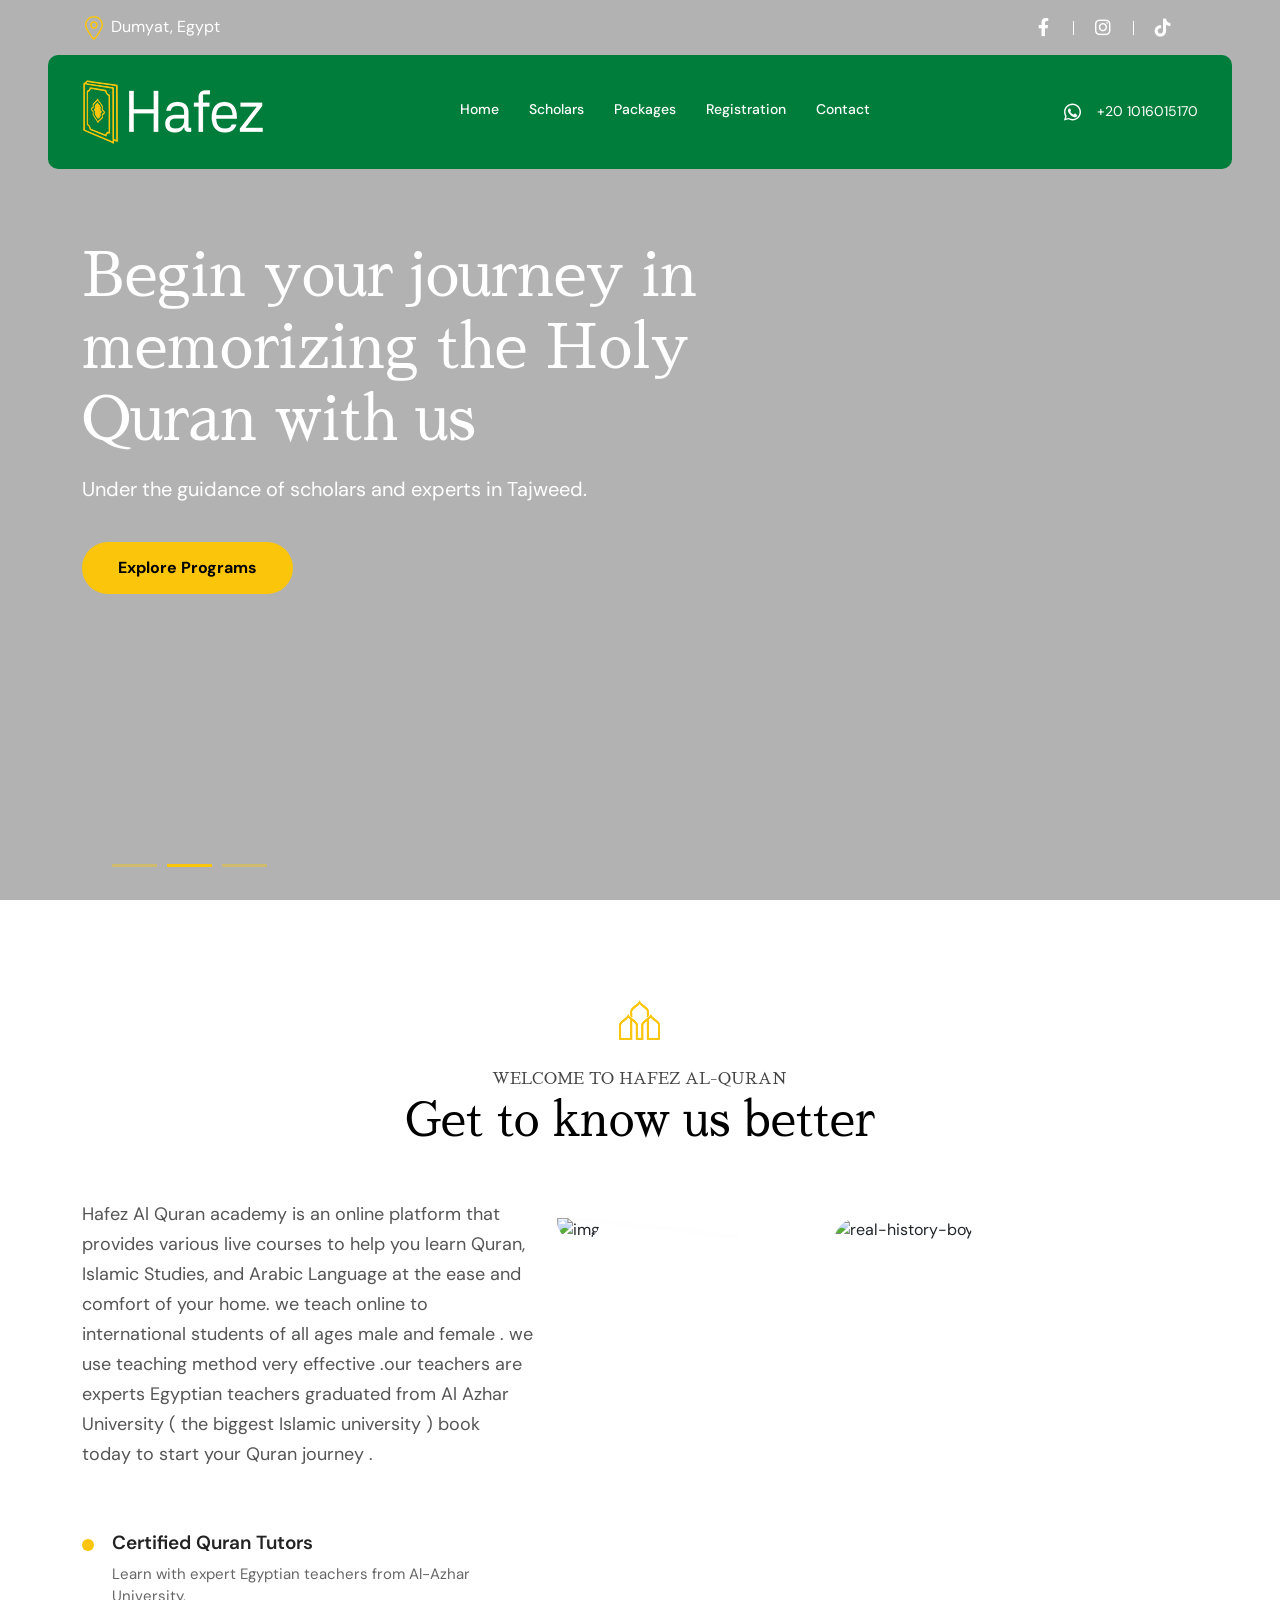
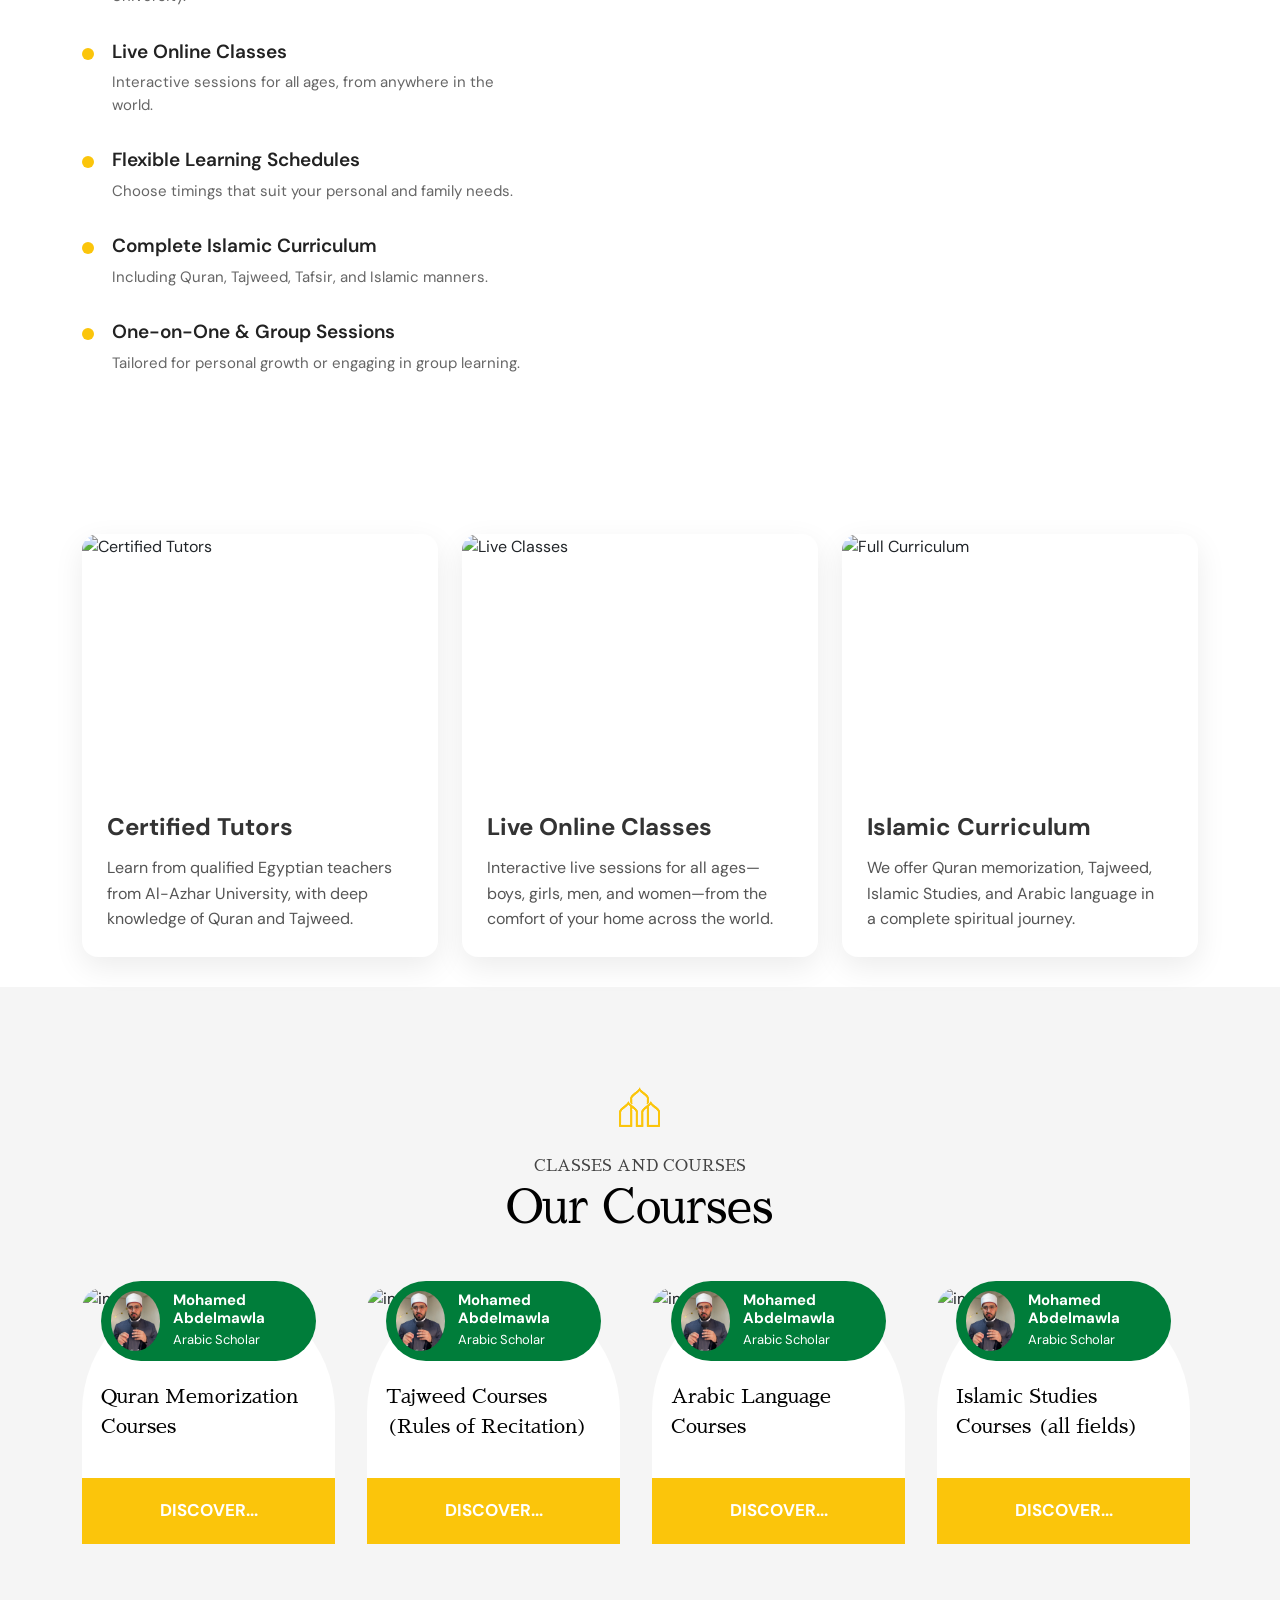
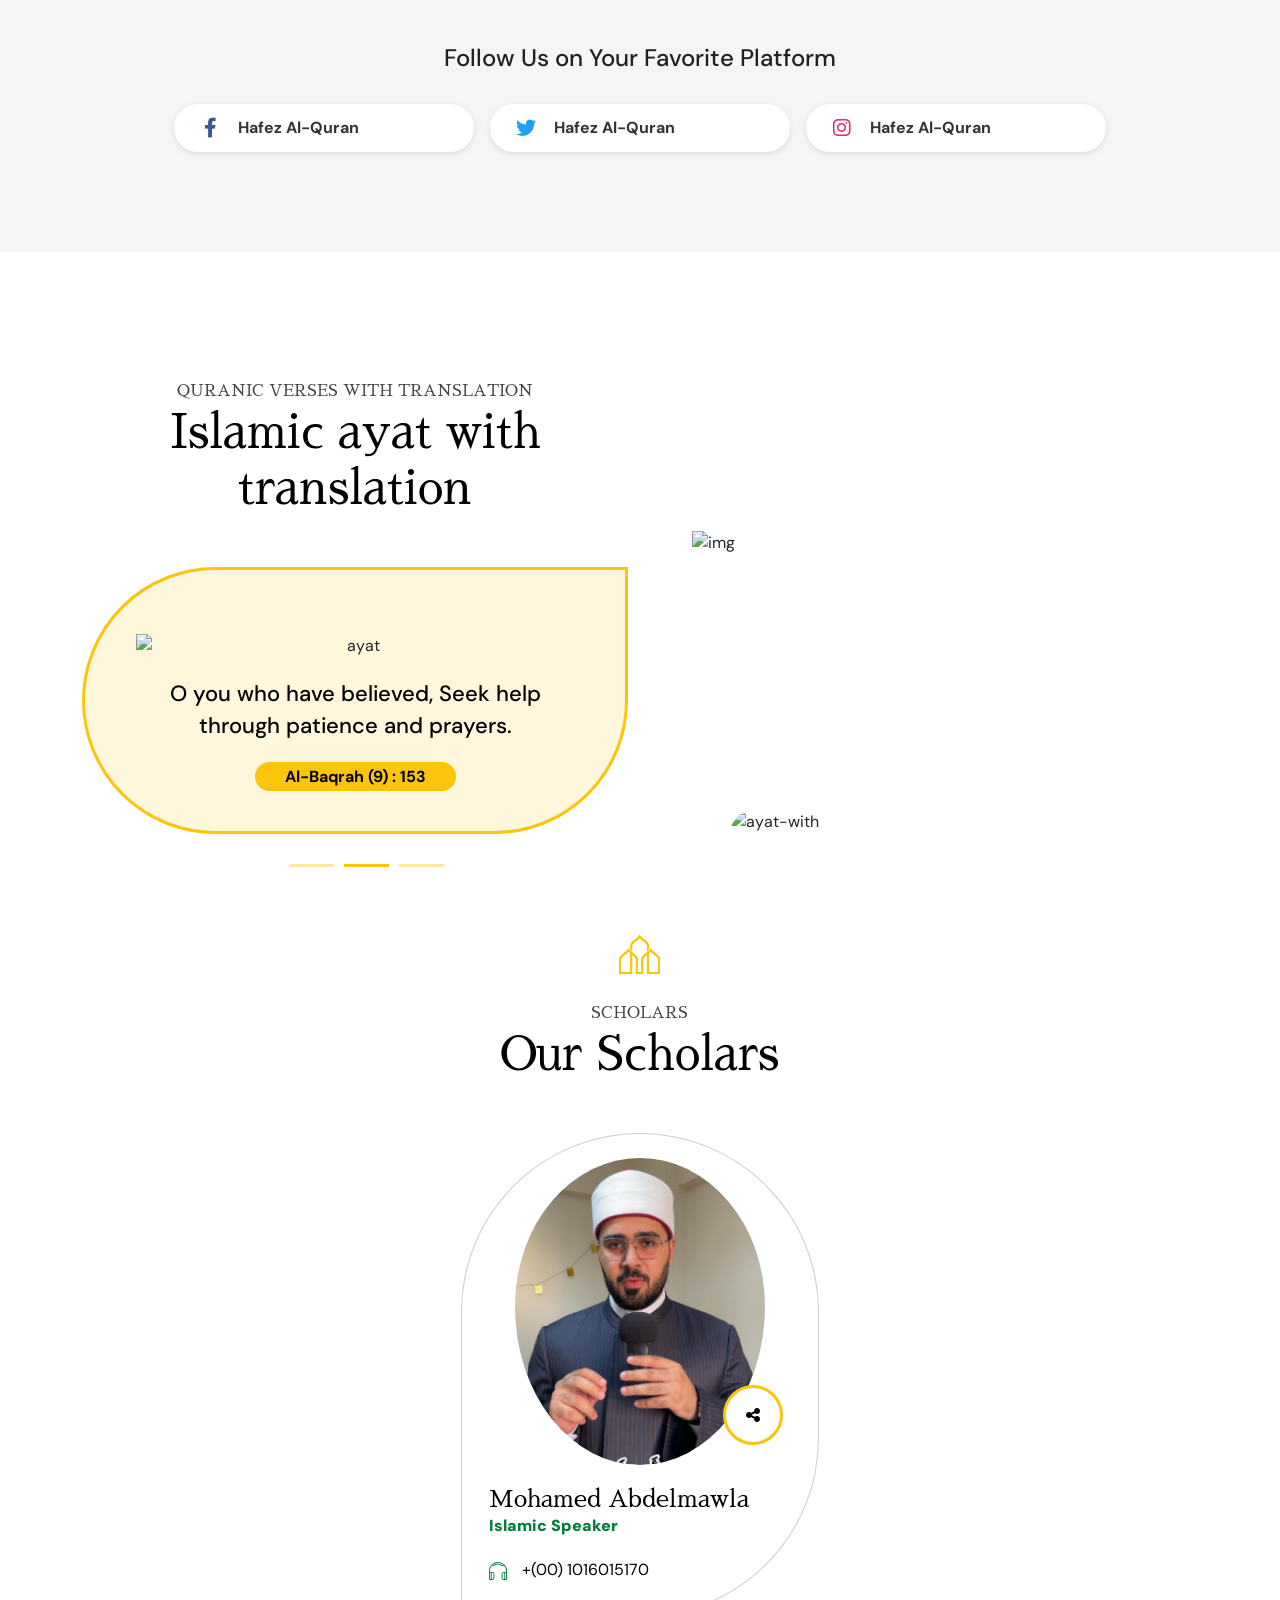
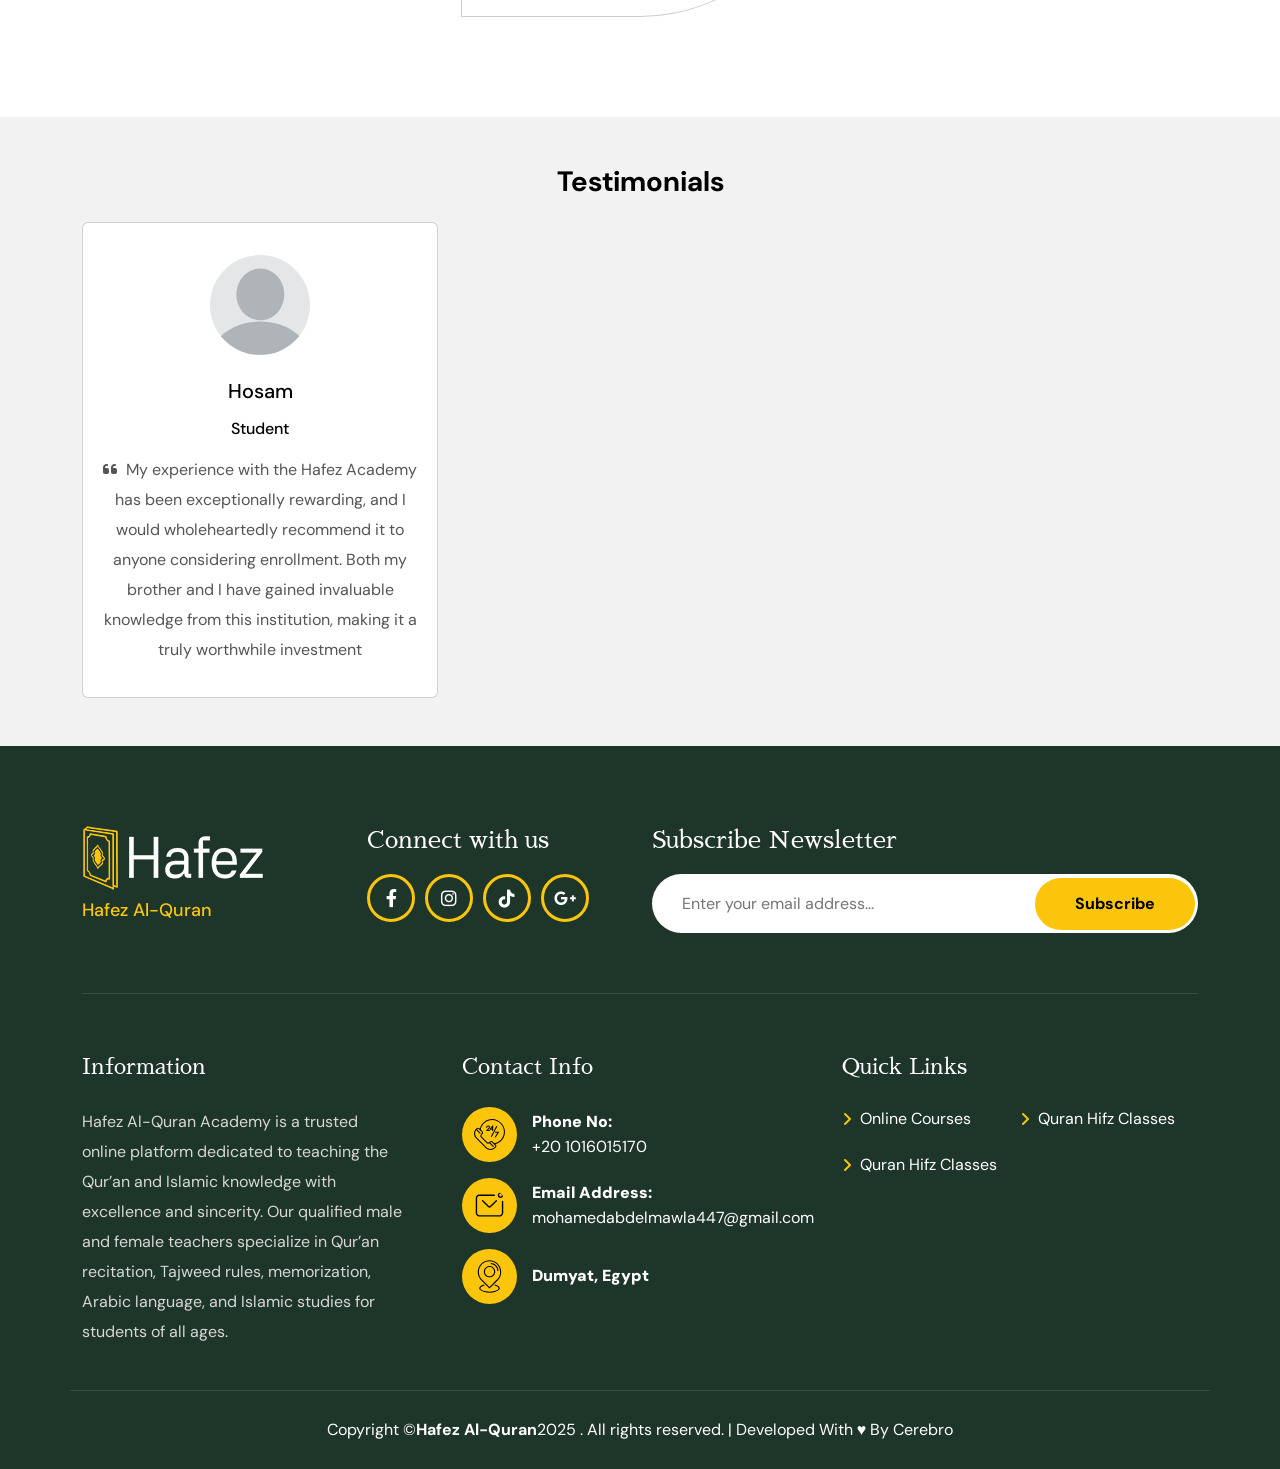
==== commit 7f710665: "Update index.html" ====
--- a/index.html
+++ b/index.html
@@ -517,7 +517,7 @@
               <a href="pricing-packages.html"><i class="fa-solid fa-arrow-right"></i></a>
             </div>
             <div class="scholar">
-              <img src="https://pub-00c1b5b5b6ff441d87b85bd6e5e3a1e9.r2.dev/teacher.png" alt="img" />
+              <img src="img/Sheikh-Mohamed.jpg" alt="img" />
               <div>
                 <h4>Mohamed Abdelmawla</h4>
                 <span>Arabic Scholar</span>
@@ -541,7 +541,7 @@
               <a href="pricing-packages.html"><i class="fa-solid fa-arrow-right"></i></a>
             </div>
             <div class="scholar">
-              <img src="https://pub-00c1b5b5b6ff441d87b85bd6e5e3a1e9.r2.dev/teacher.png" alt="img" />
+              <img src="img/Sheikh-Mohamed.jpg" alt="img" />
               <div>
                 <h4>Mohamed Abdelmawla</h4>
                 <span>Arabic Scholar</span>
@@ -565,7 +565,7 @@
               <a href="pricing-packages.html"><i class="fa-solid fa-arrow-right"></i></a>
             </div>
             <div class="scholar">
-              <img src="https://pub-00c1b5b5b6ff441d87b85bd6e5e3a1e9.r2.dev/teacher.png" alt="img" />
+              <img src="img/Sheikh-Mohamed.jpg" alt="img" />
               <div>
                 <h4>Mohamed Abdelmawla</h4>
                 <span>Arabic Scholar</span>
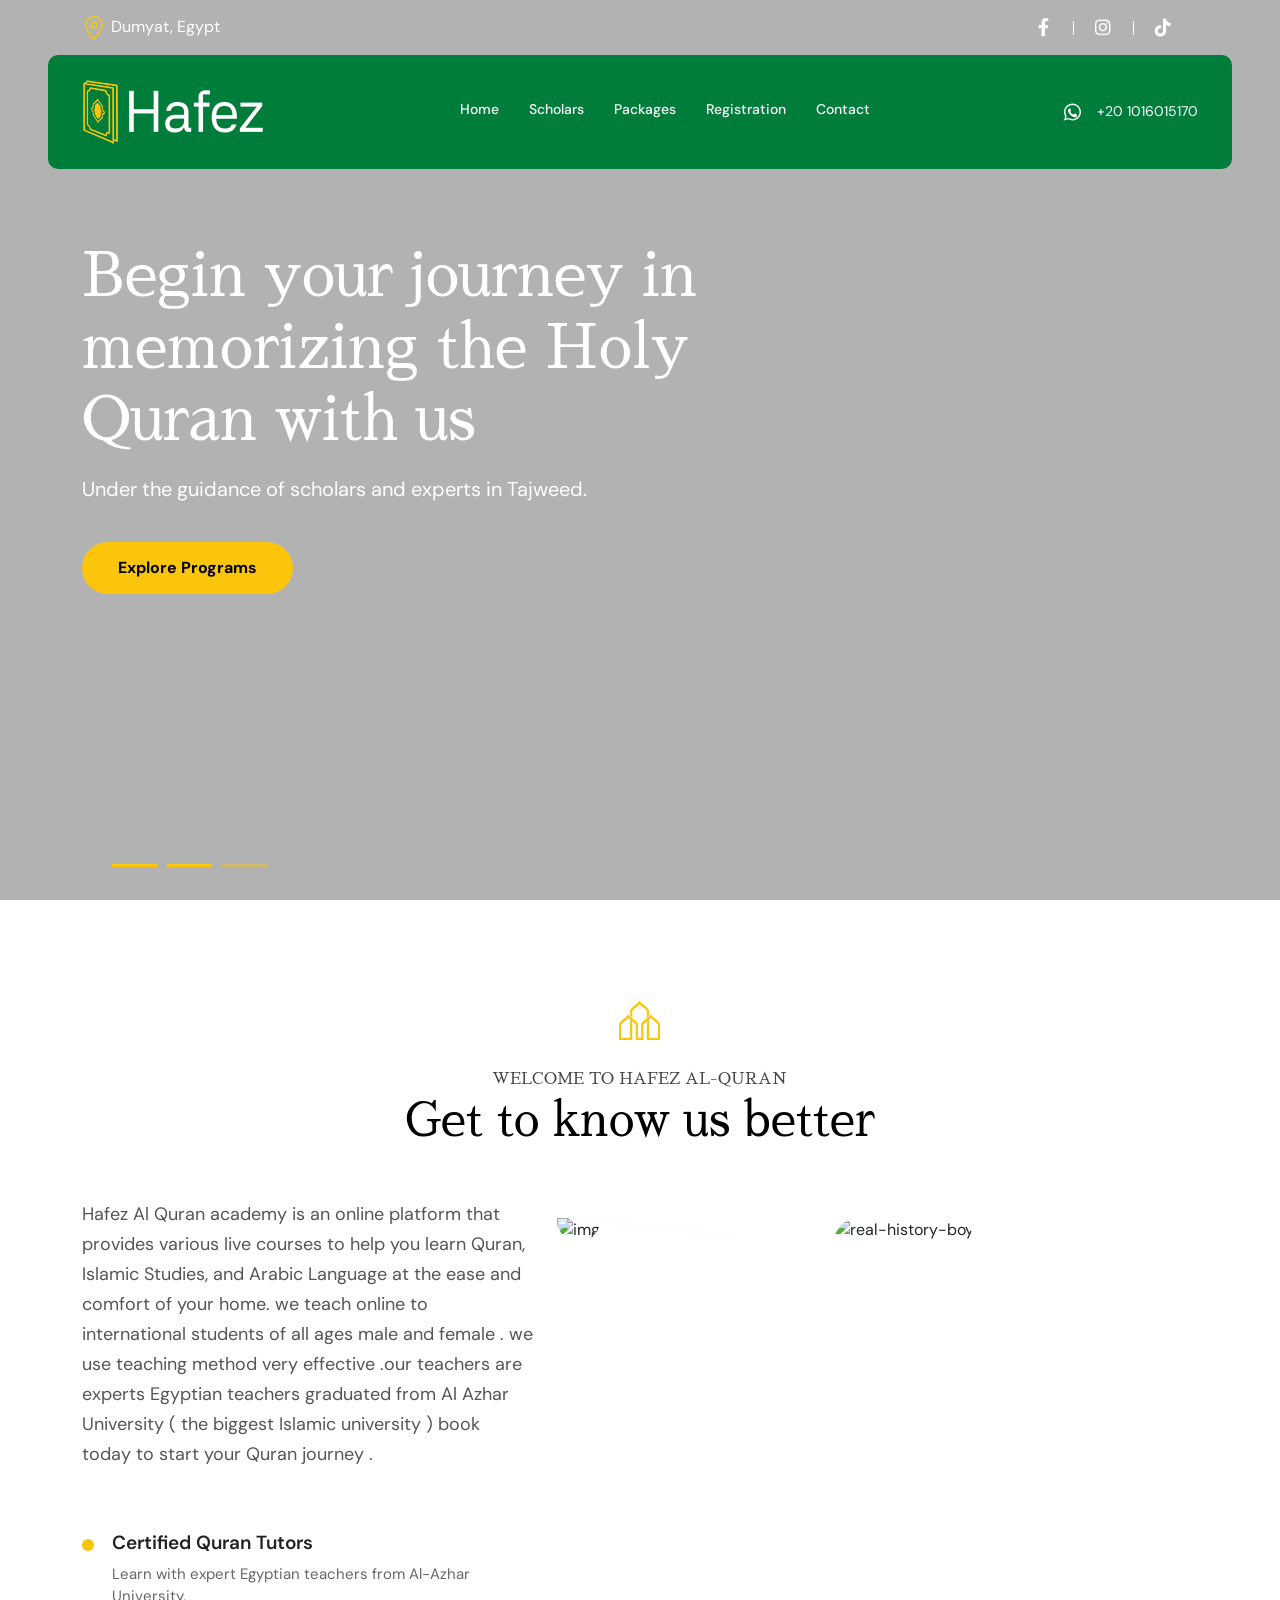
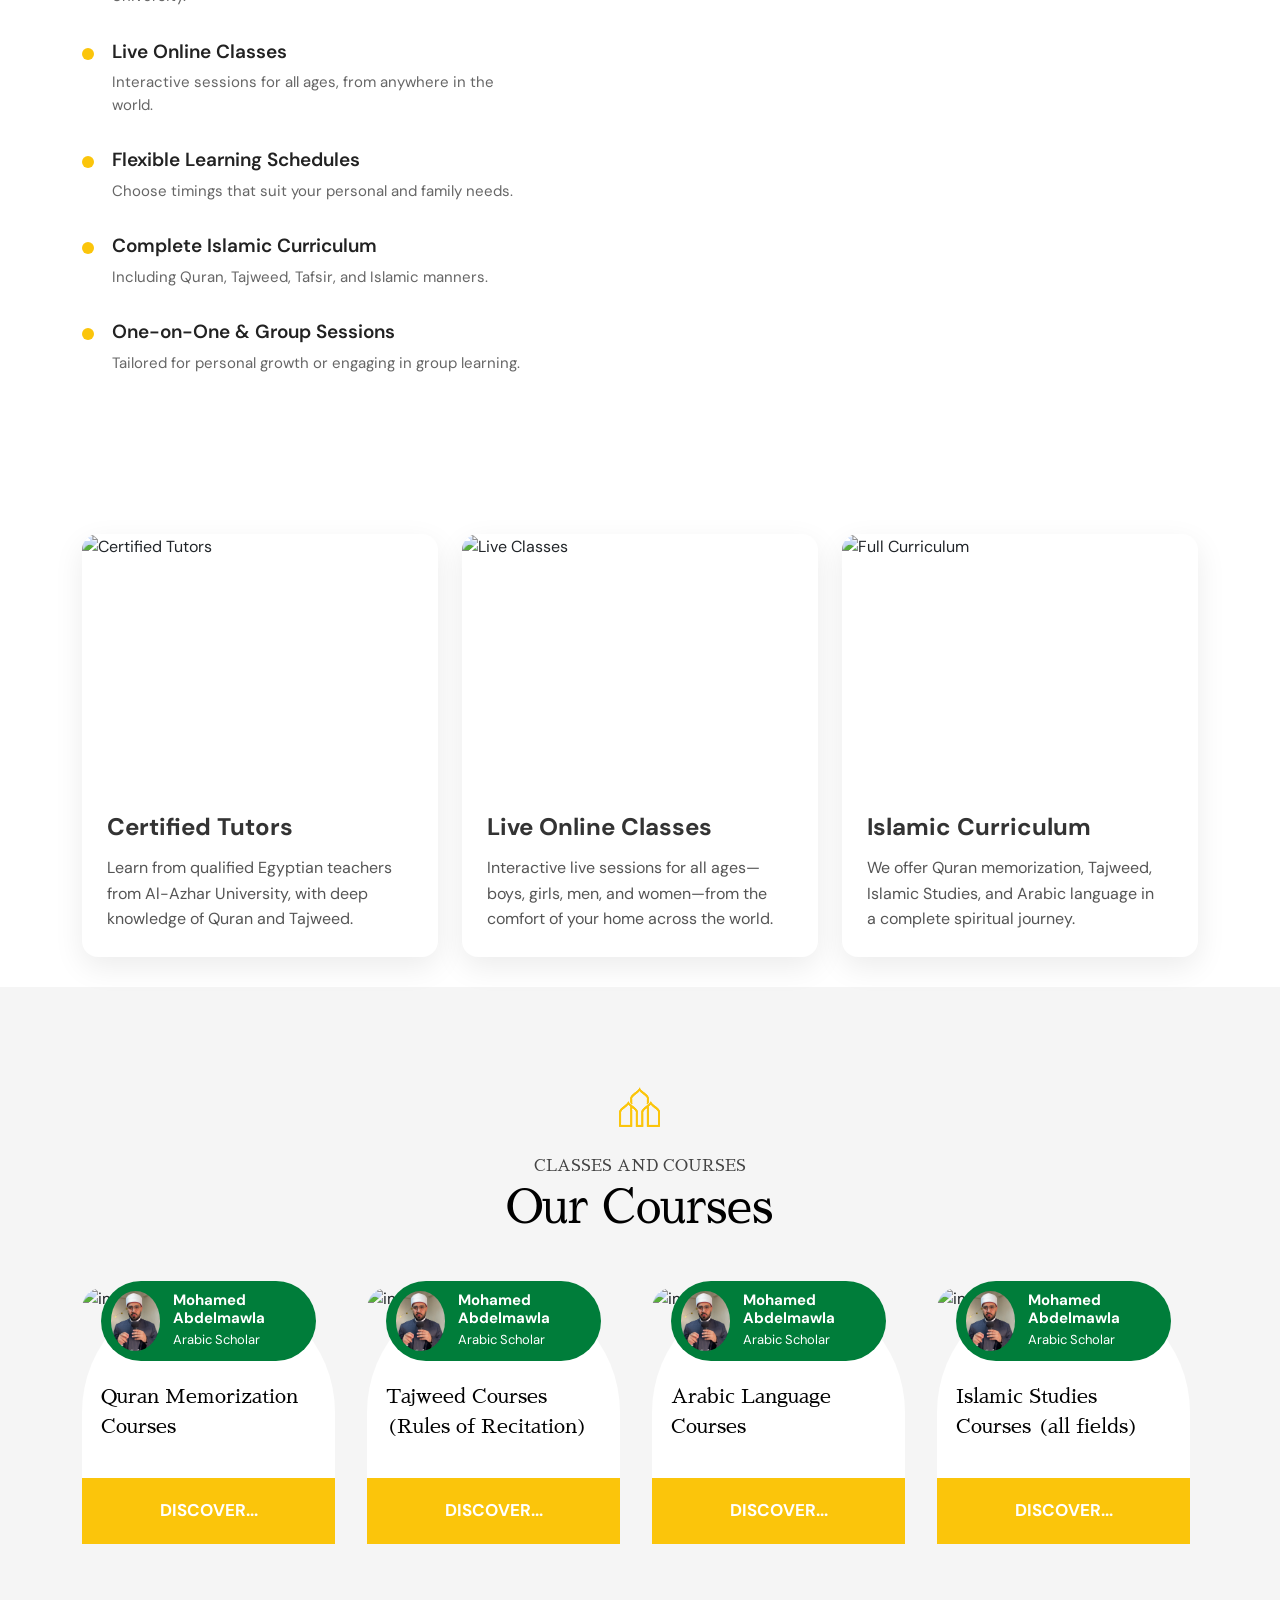
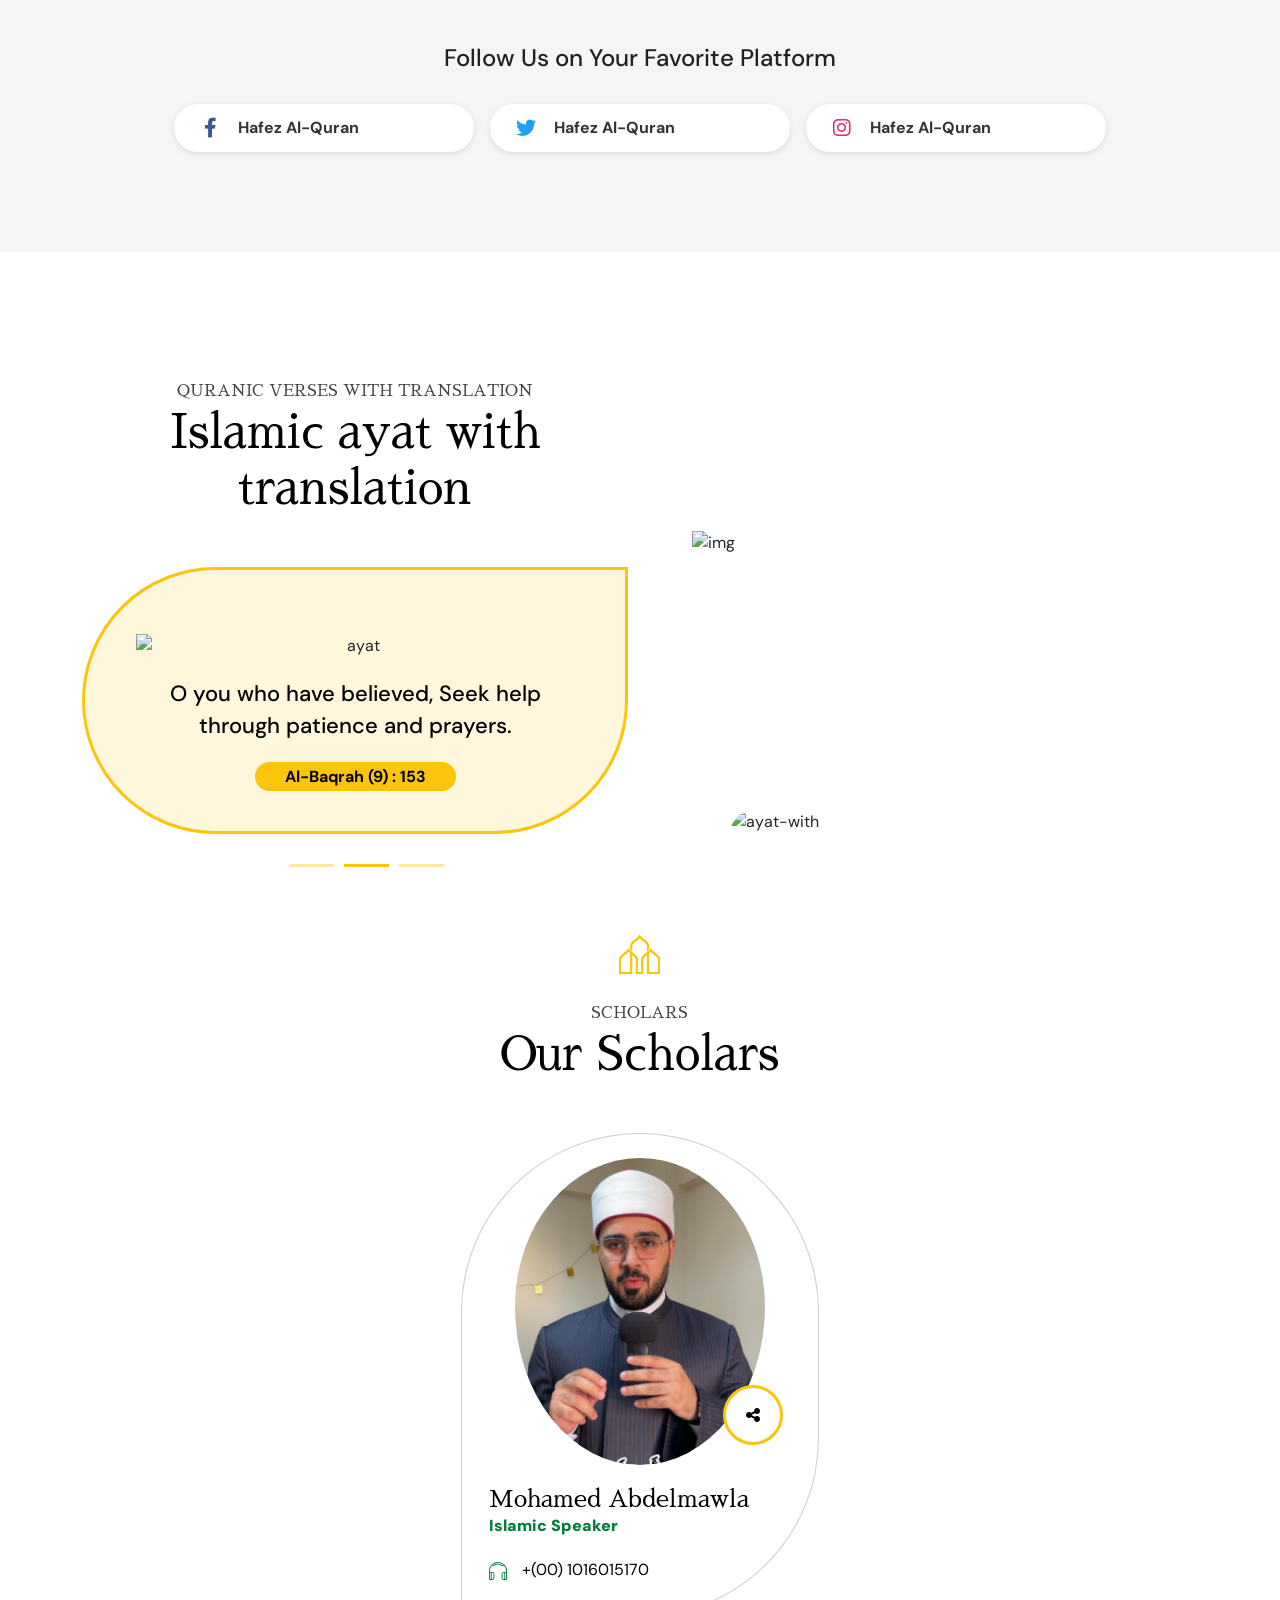
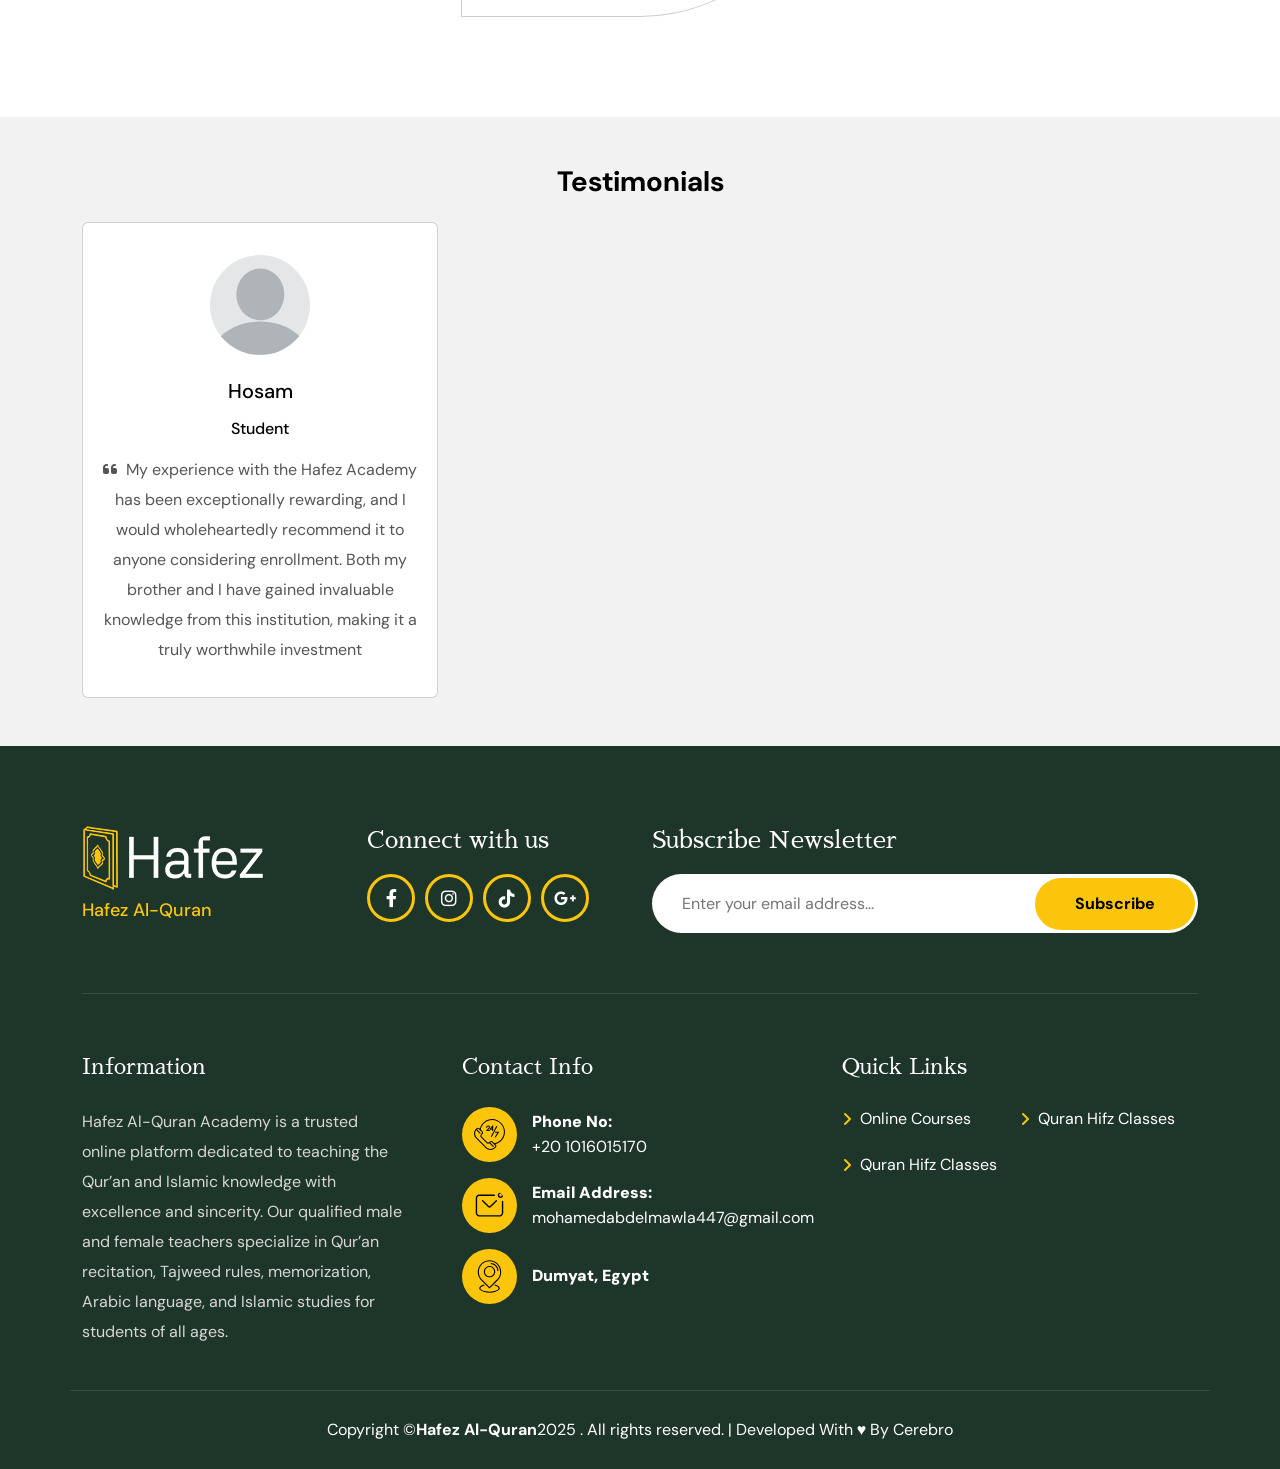
==== commit eac2e133: "Update index.html" ====
--- a/index.html
+++ b/index.html
@@ -433,7 +433,7 @@
               <a href="#"><i class="fa-solid fa-arrow-right"></i></a>
             </div>
             <div class="scholar">
-              <img src="https://img/Sheikh-Mohamed.jpg" alt="img" />
+              <img src="img/Sheikh-Mohamed.jpg" alt="img" />
               <div>
                 <h4>Mohamed Abdelmawla</h4>
                 <span>Arabic Scholar</span>
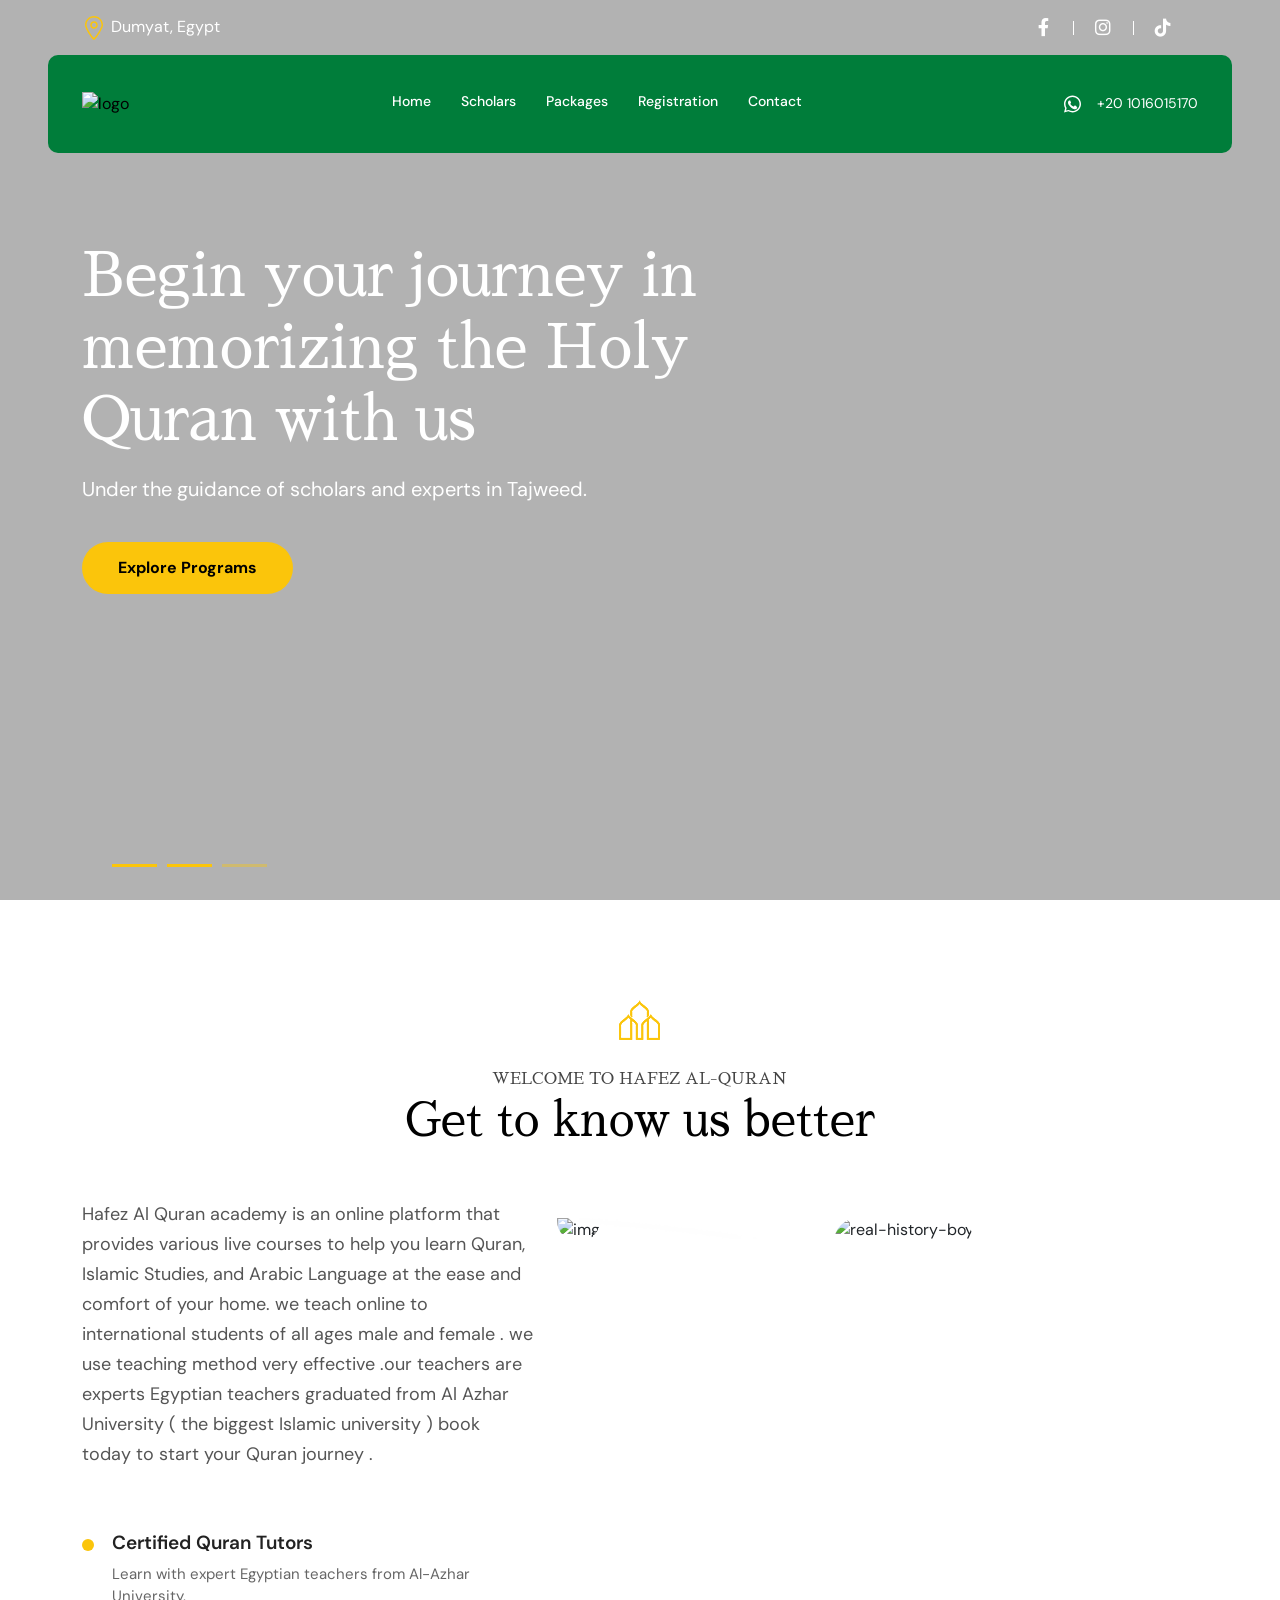
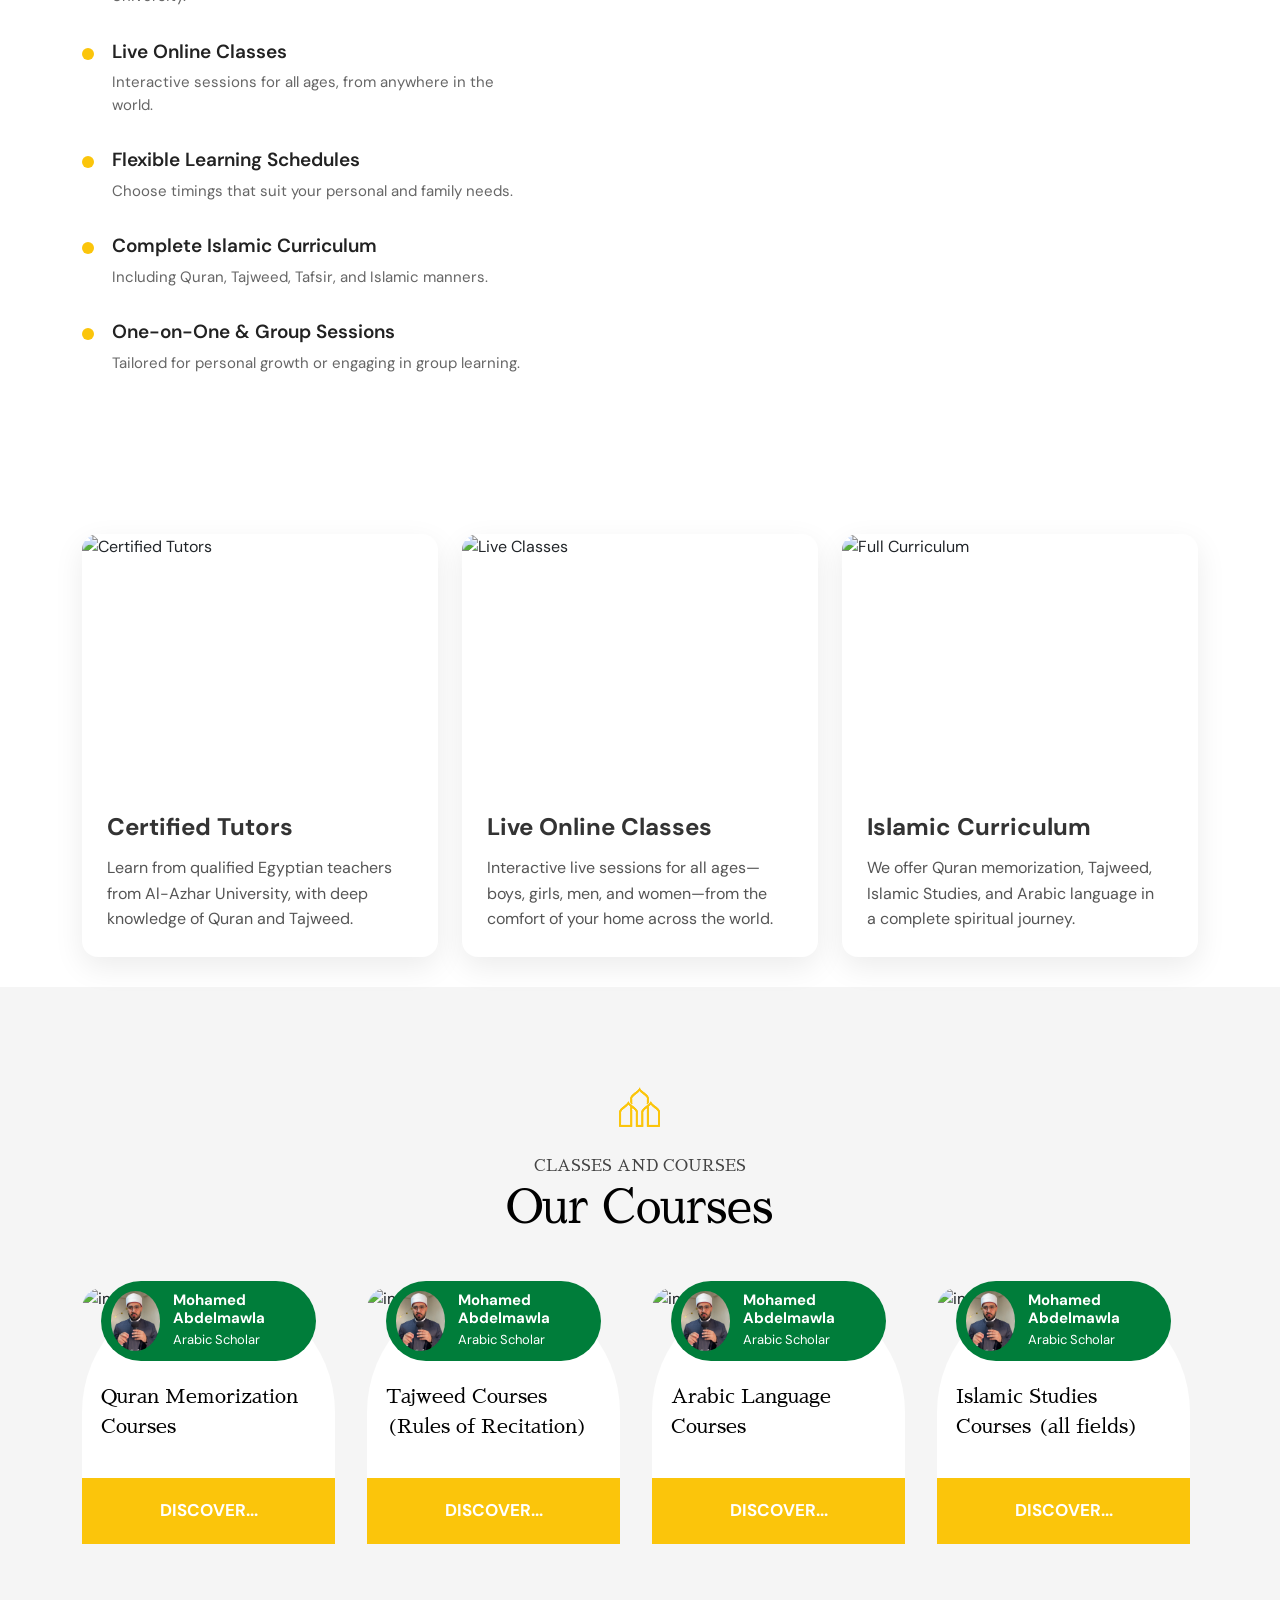
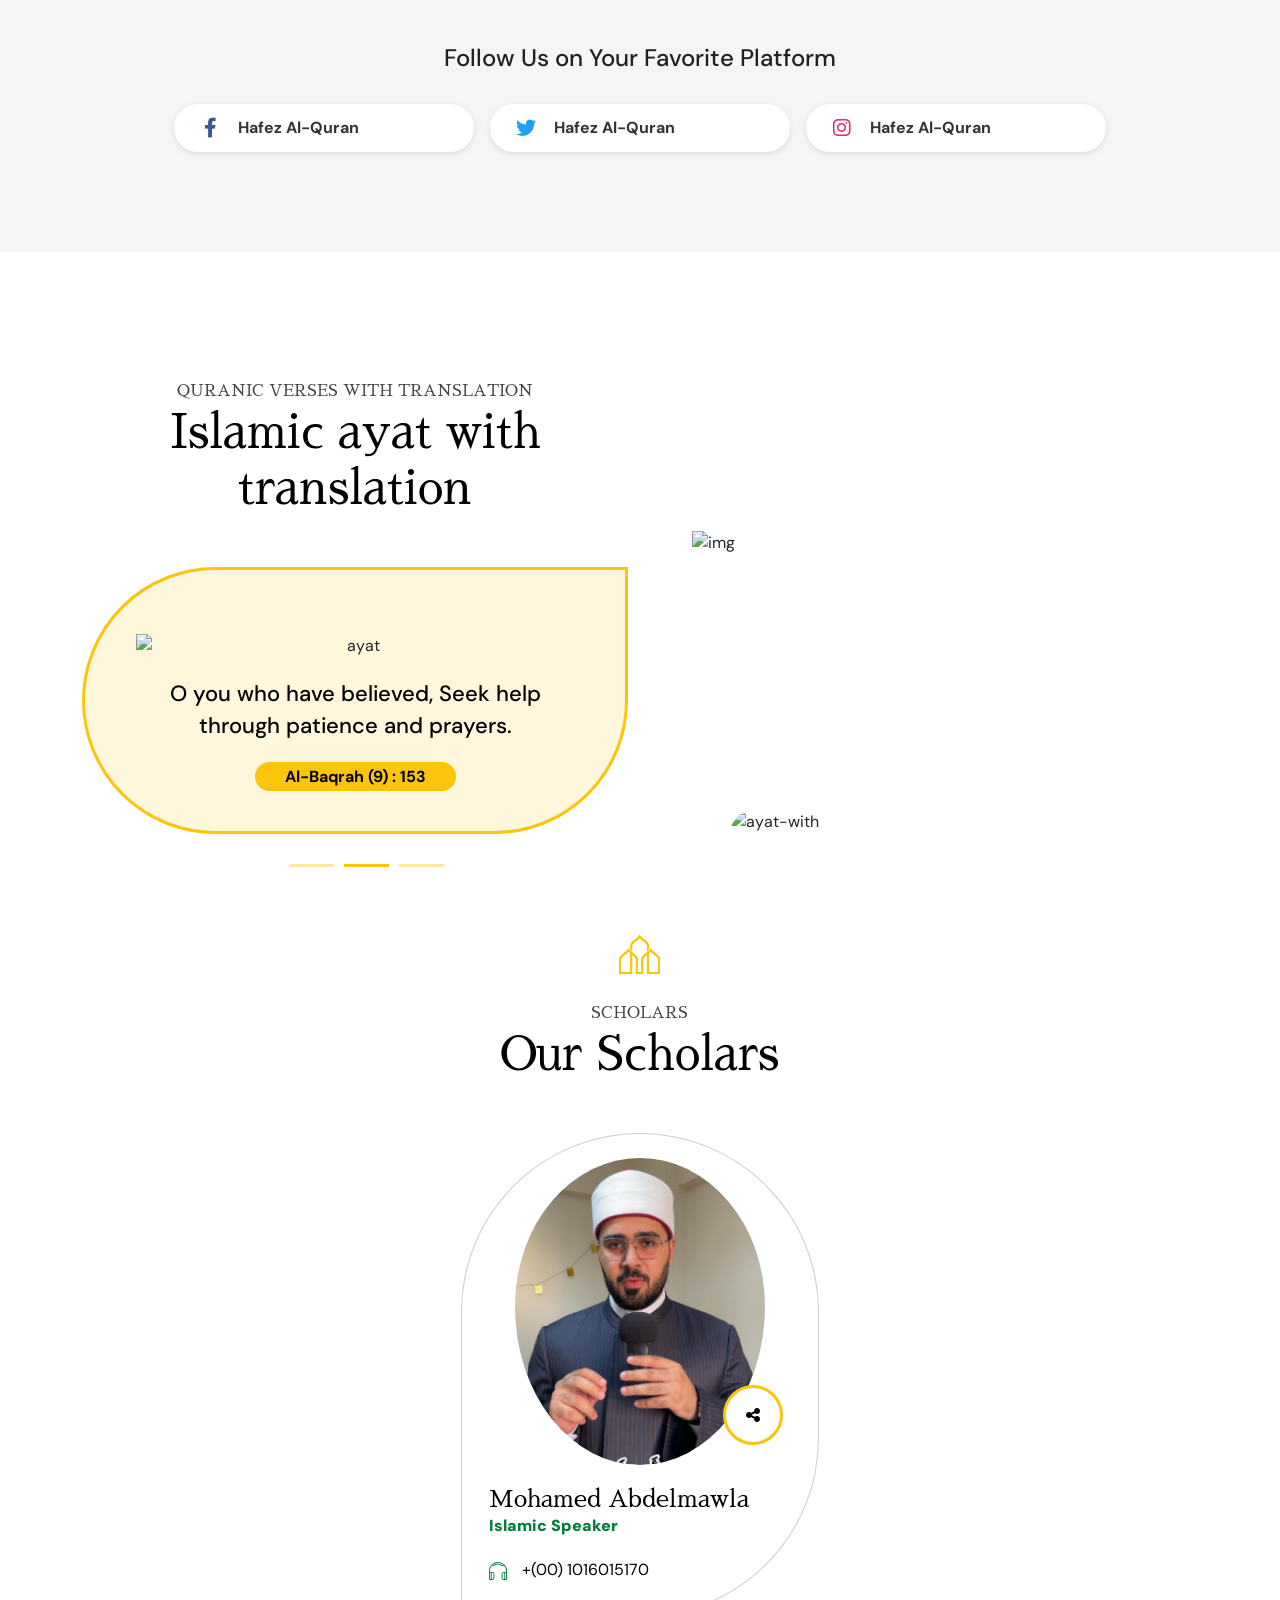
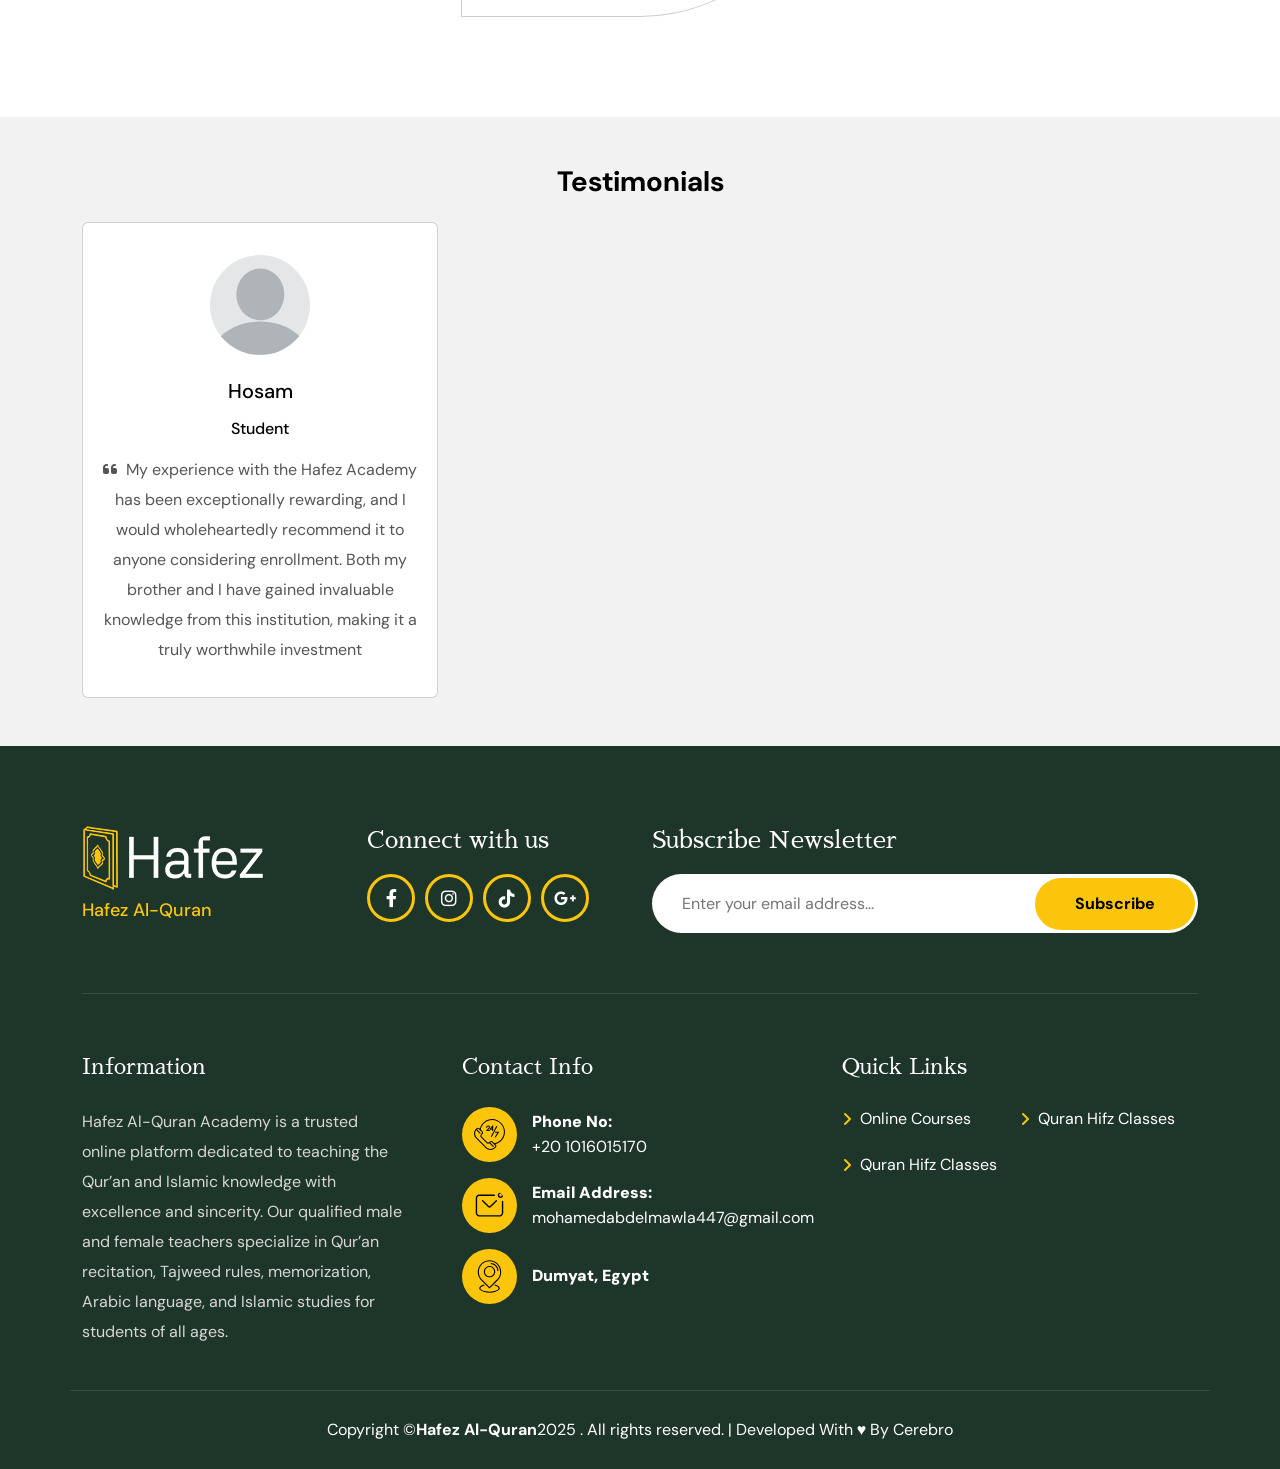
==== commit 7cb097e0: "Update index.html" ====
--- a/index.html
+++ b/index.html
@@ -91,7 +91,7 @@
           <div class="d-flex align-items-center justify-content-between">
             <div class="logo">
               <a href="index.html">
-                <img alt="logo" src="img/logo.png" />
+                <img alt="logo" src="img/new logo.png" />
               </a>
             </div>
             <div class="bar-menu">
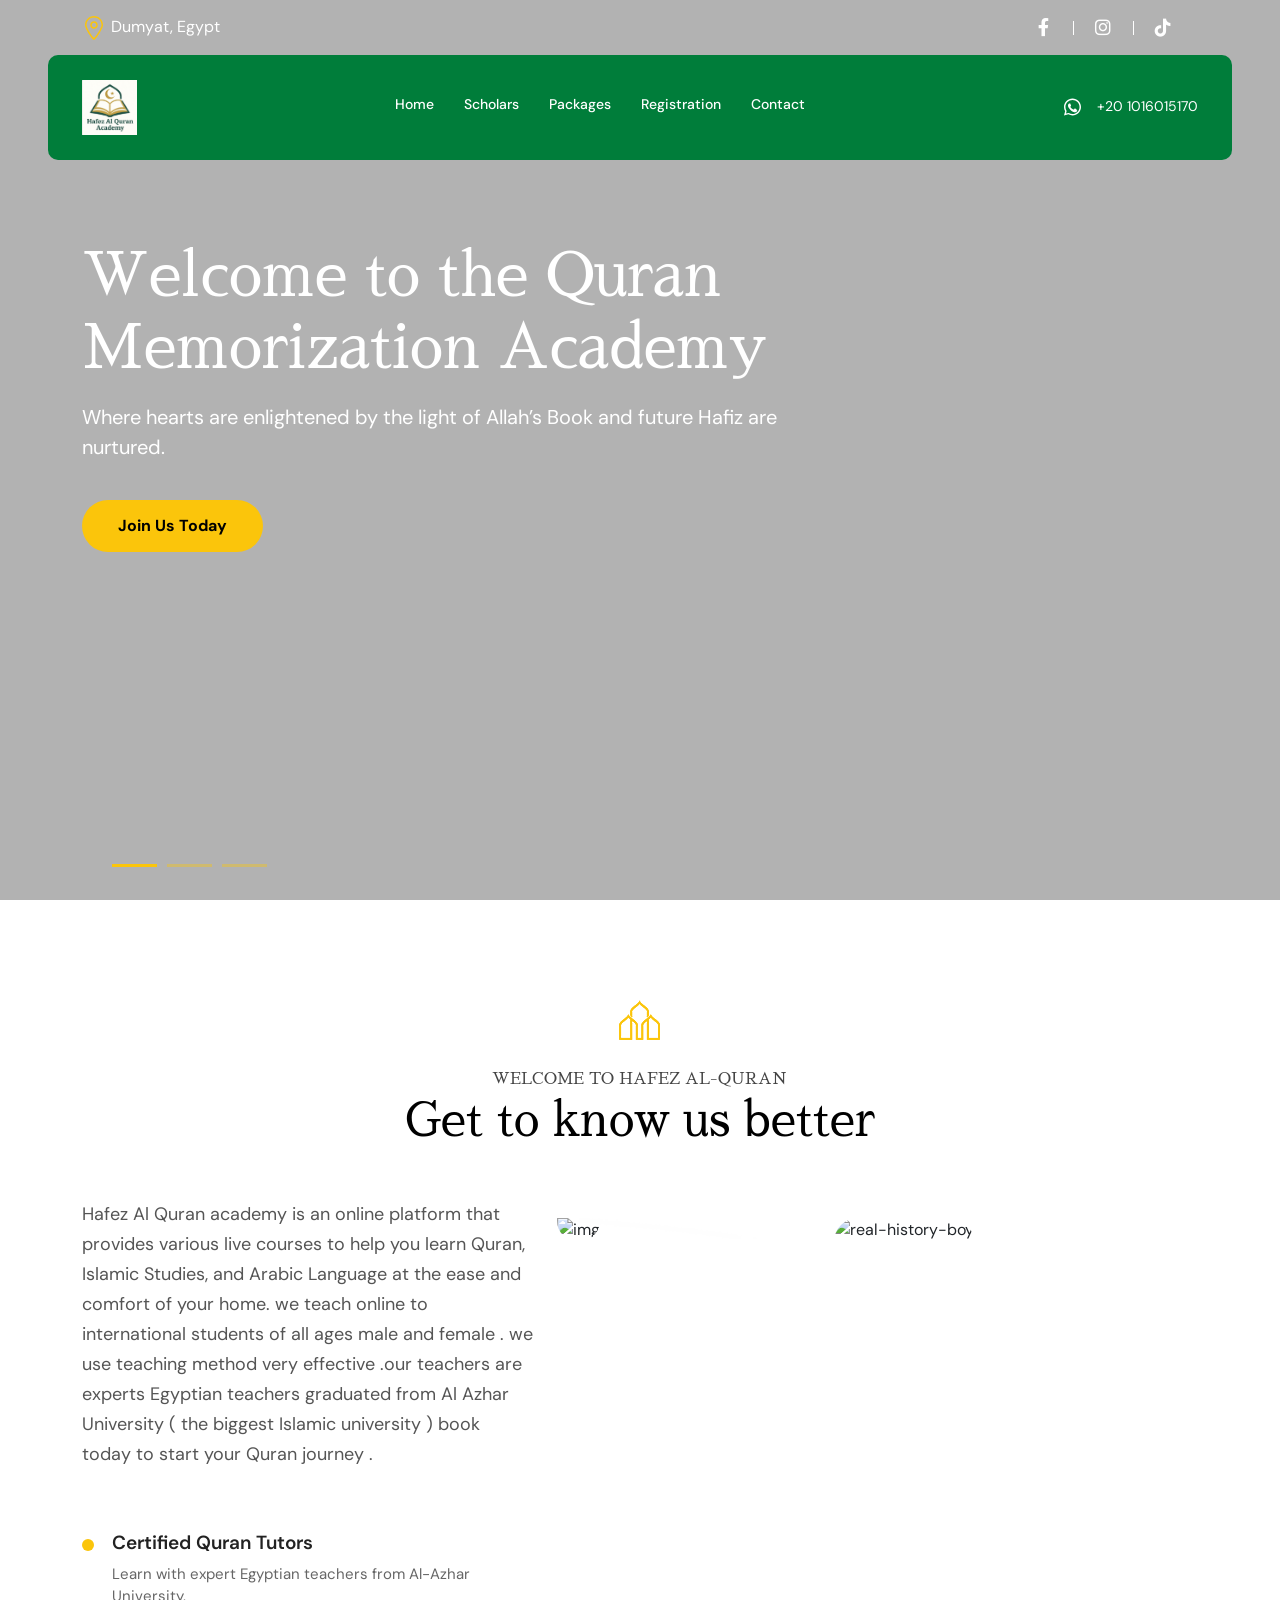
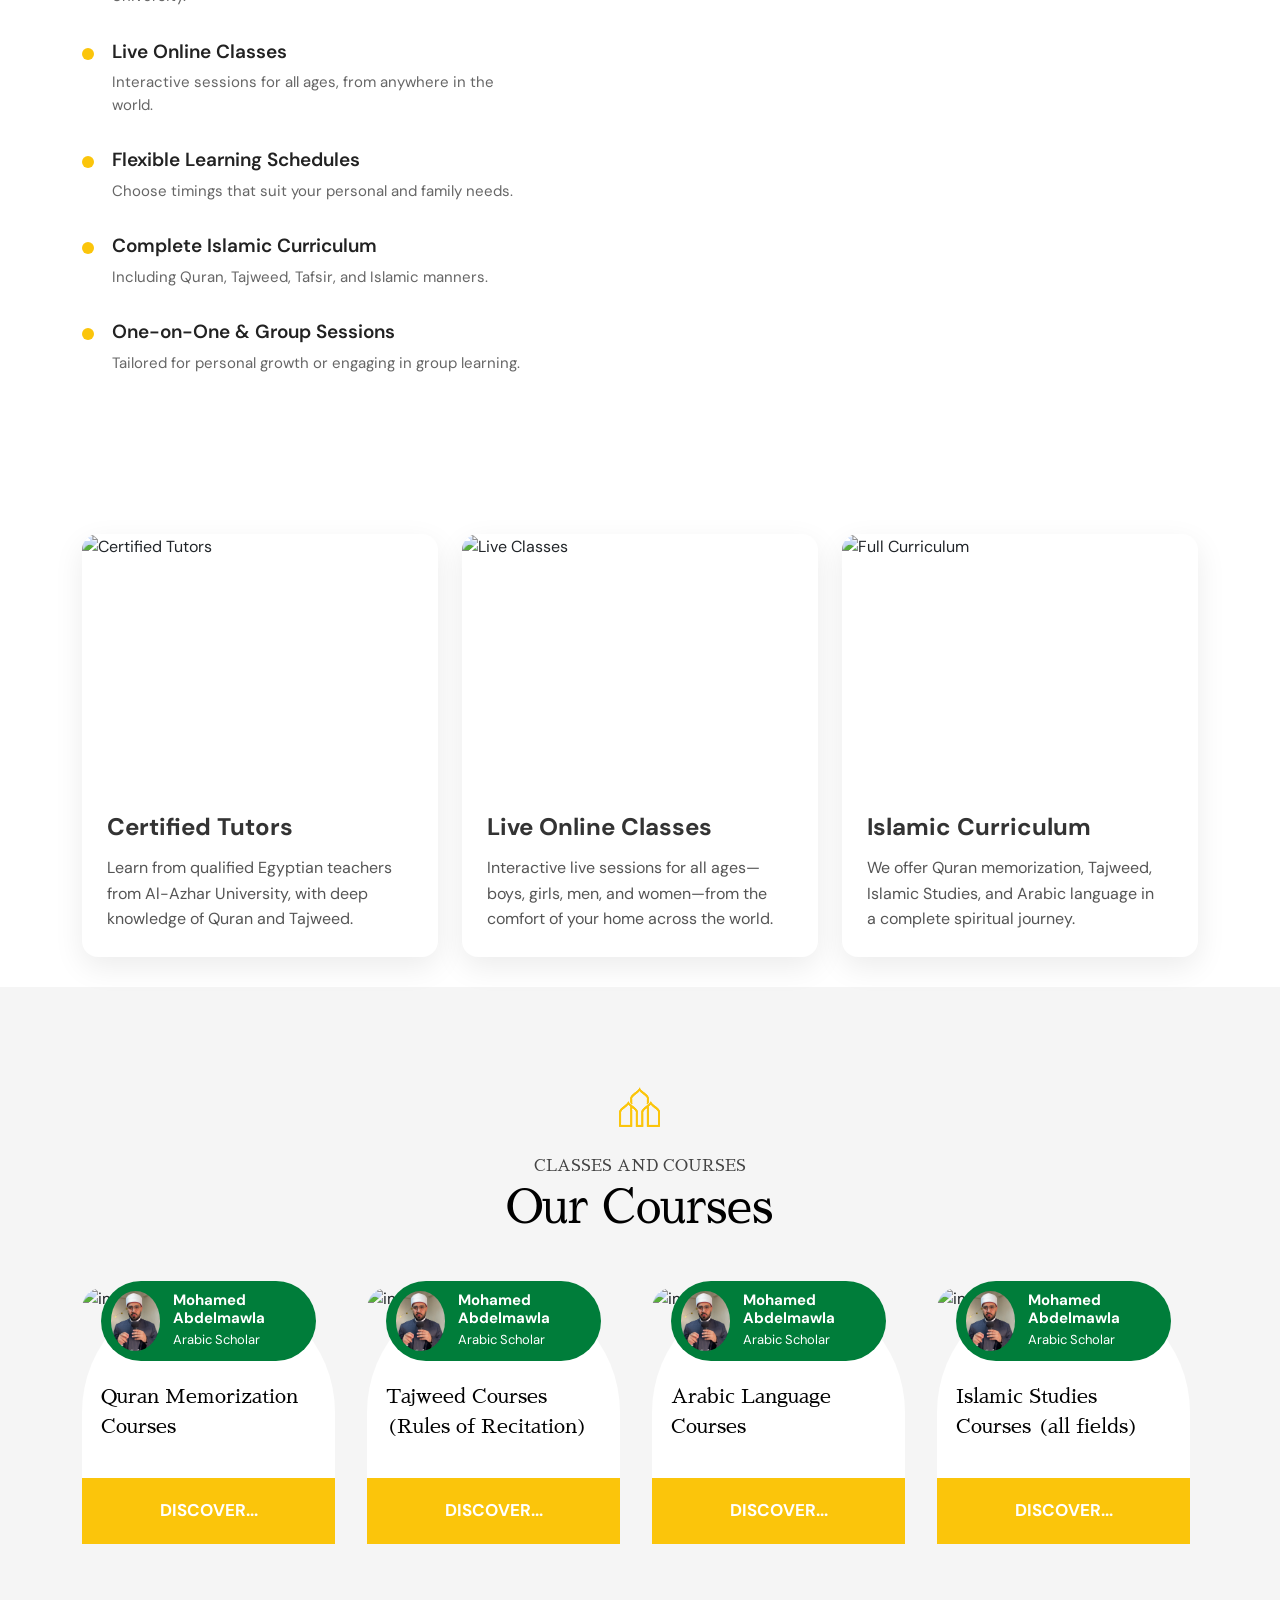
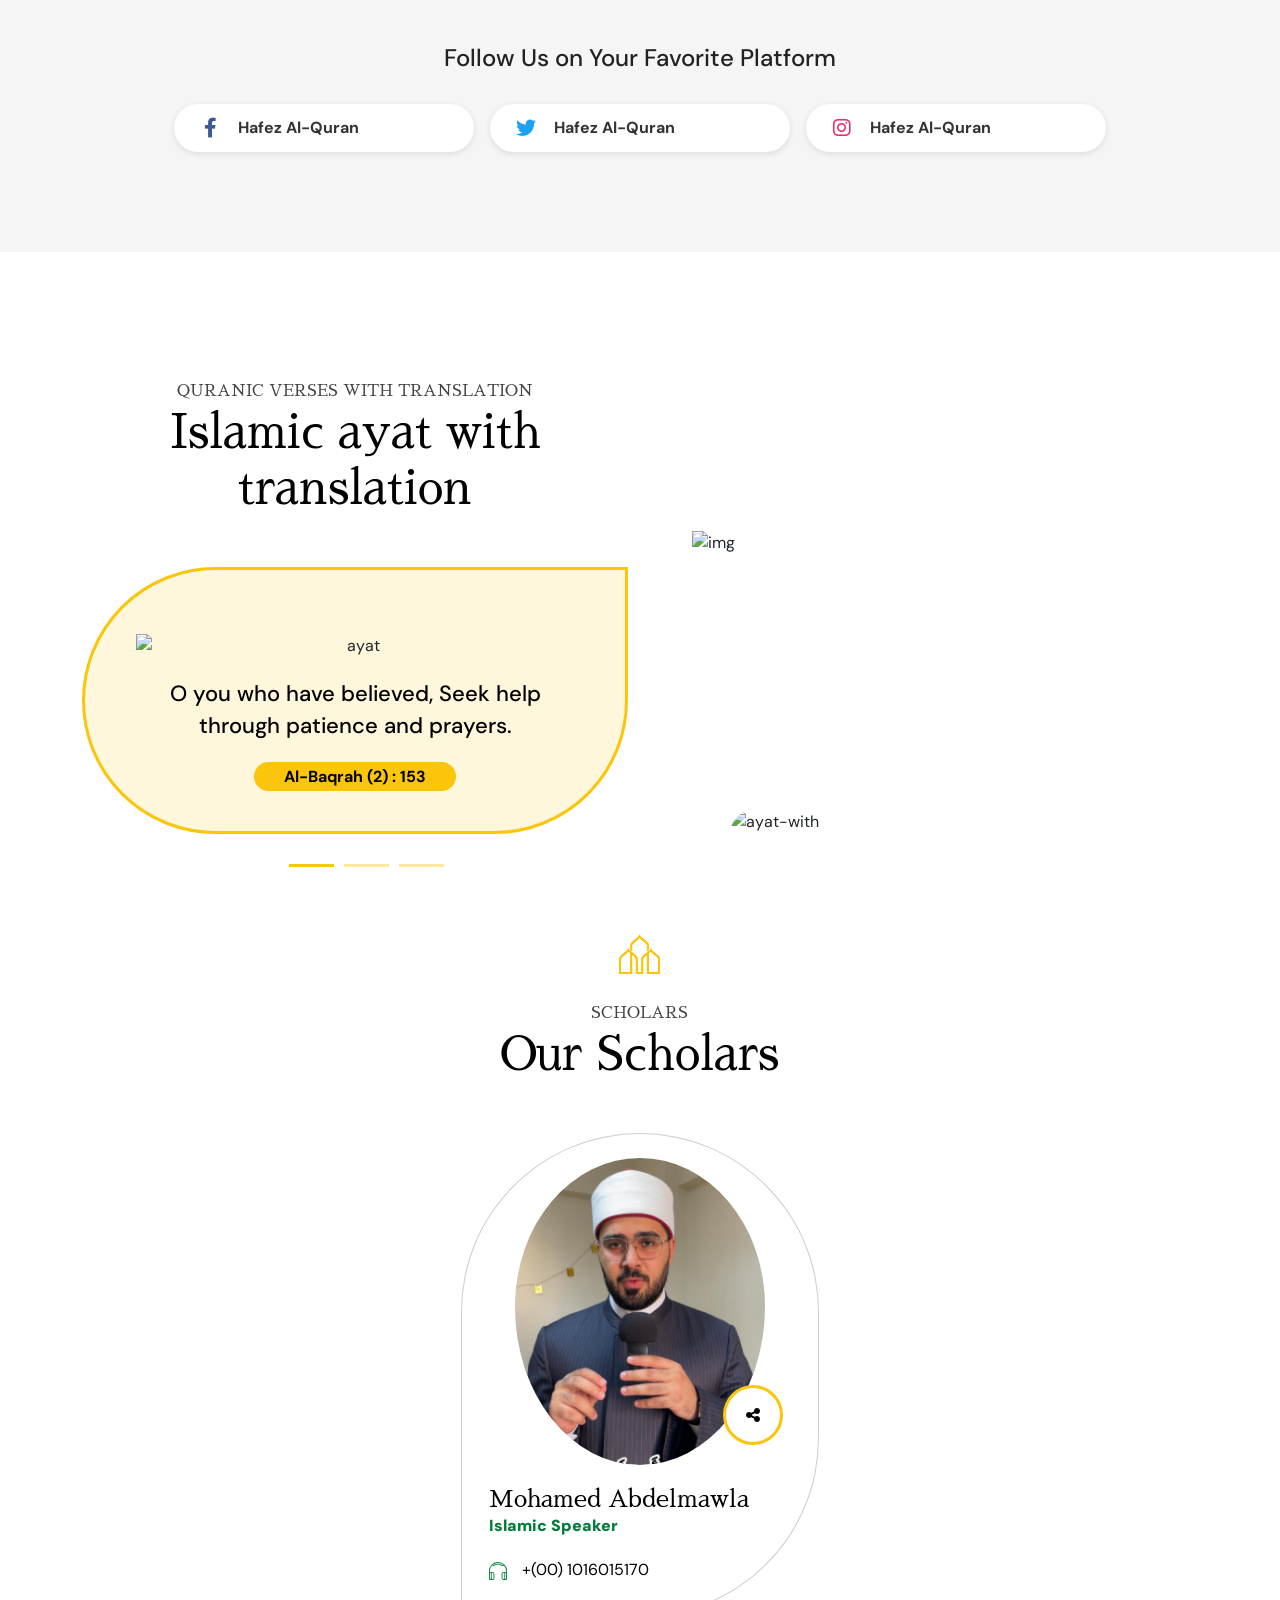
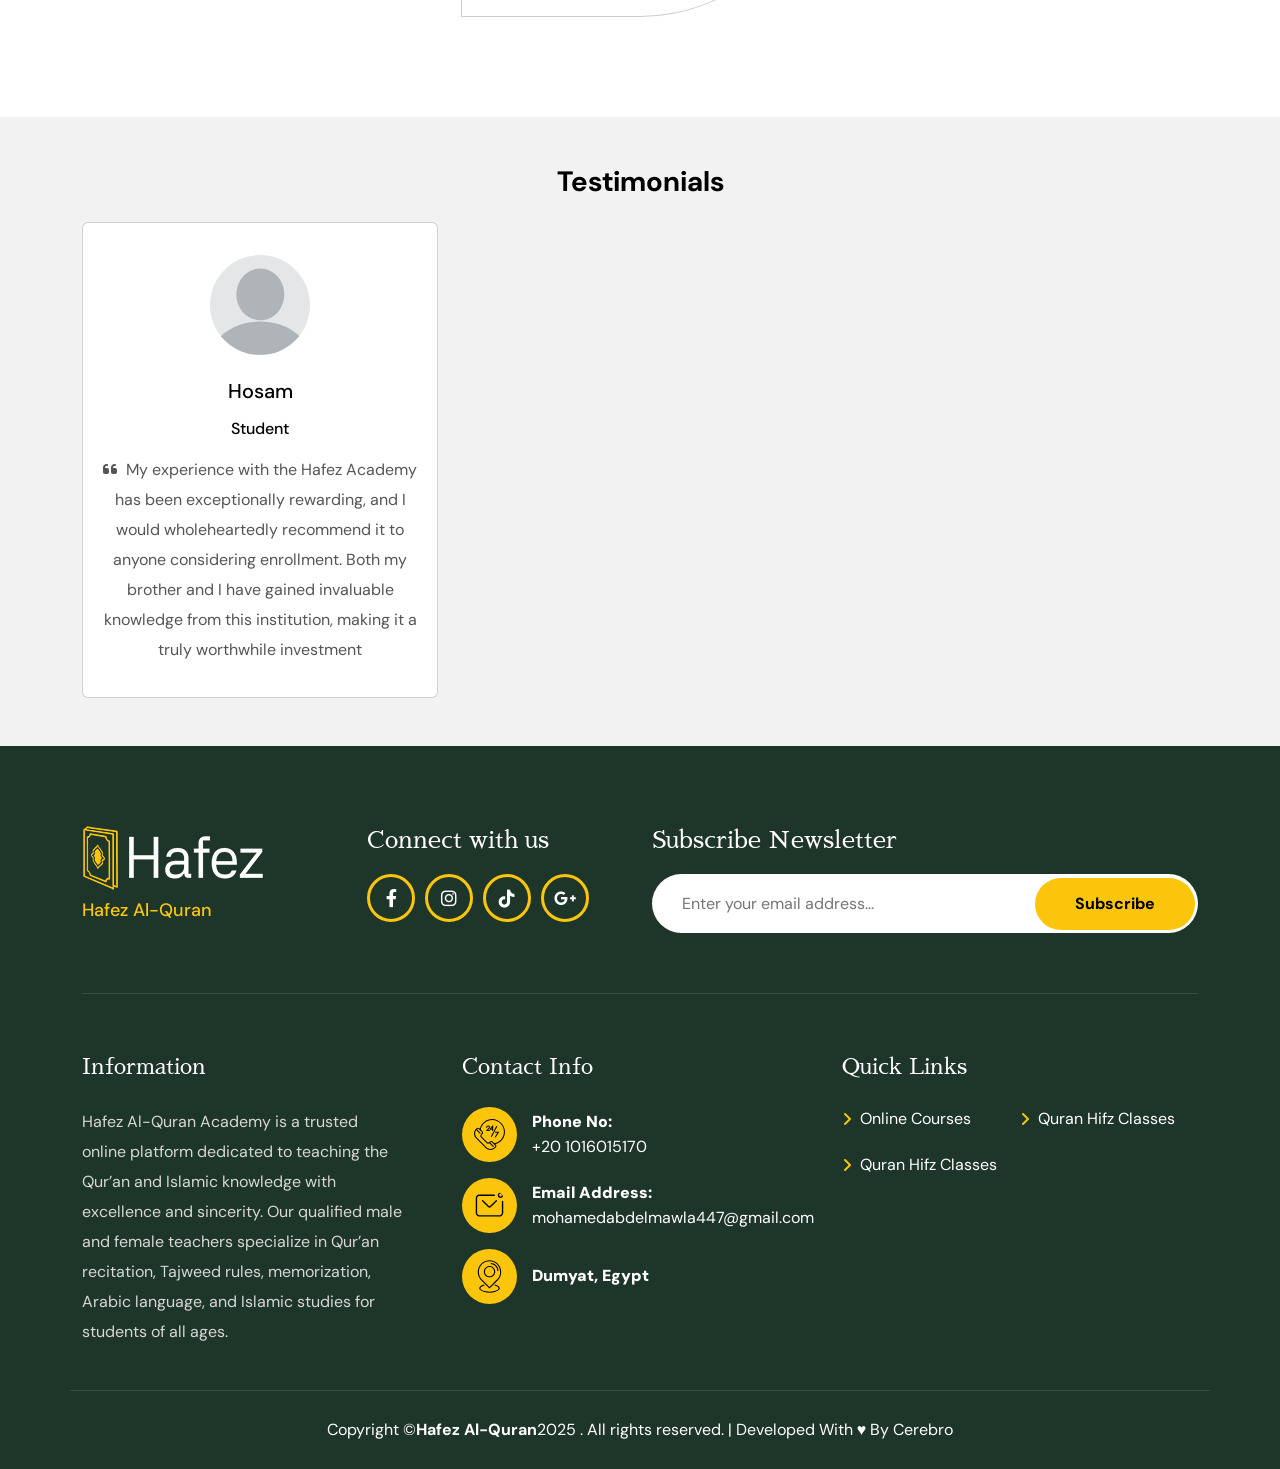
==== commit 72f80258: "Update index.html" ====
--- a/index.html
+++ b/index.html
@@ -91,7 +91,7 @@
           <div class="d-flex align-items-center justify-content-between">
             <div class="logo">
               <a href="index.html">
-                <img alt="logo" src="img/new logo.png" />
+                <img alt="logo" src="img/new_logo.jpg" style=max-height:55px;width:auto;" />
               </a>
             </div>
             <div class="bar-menu">
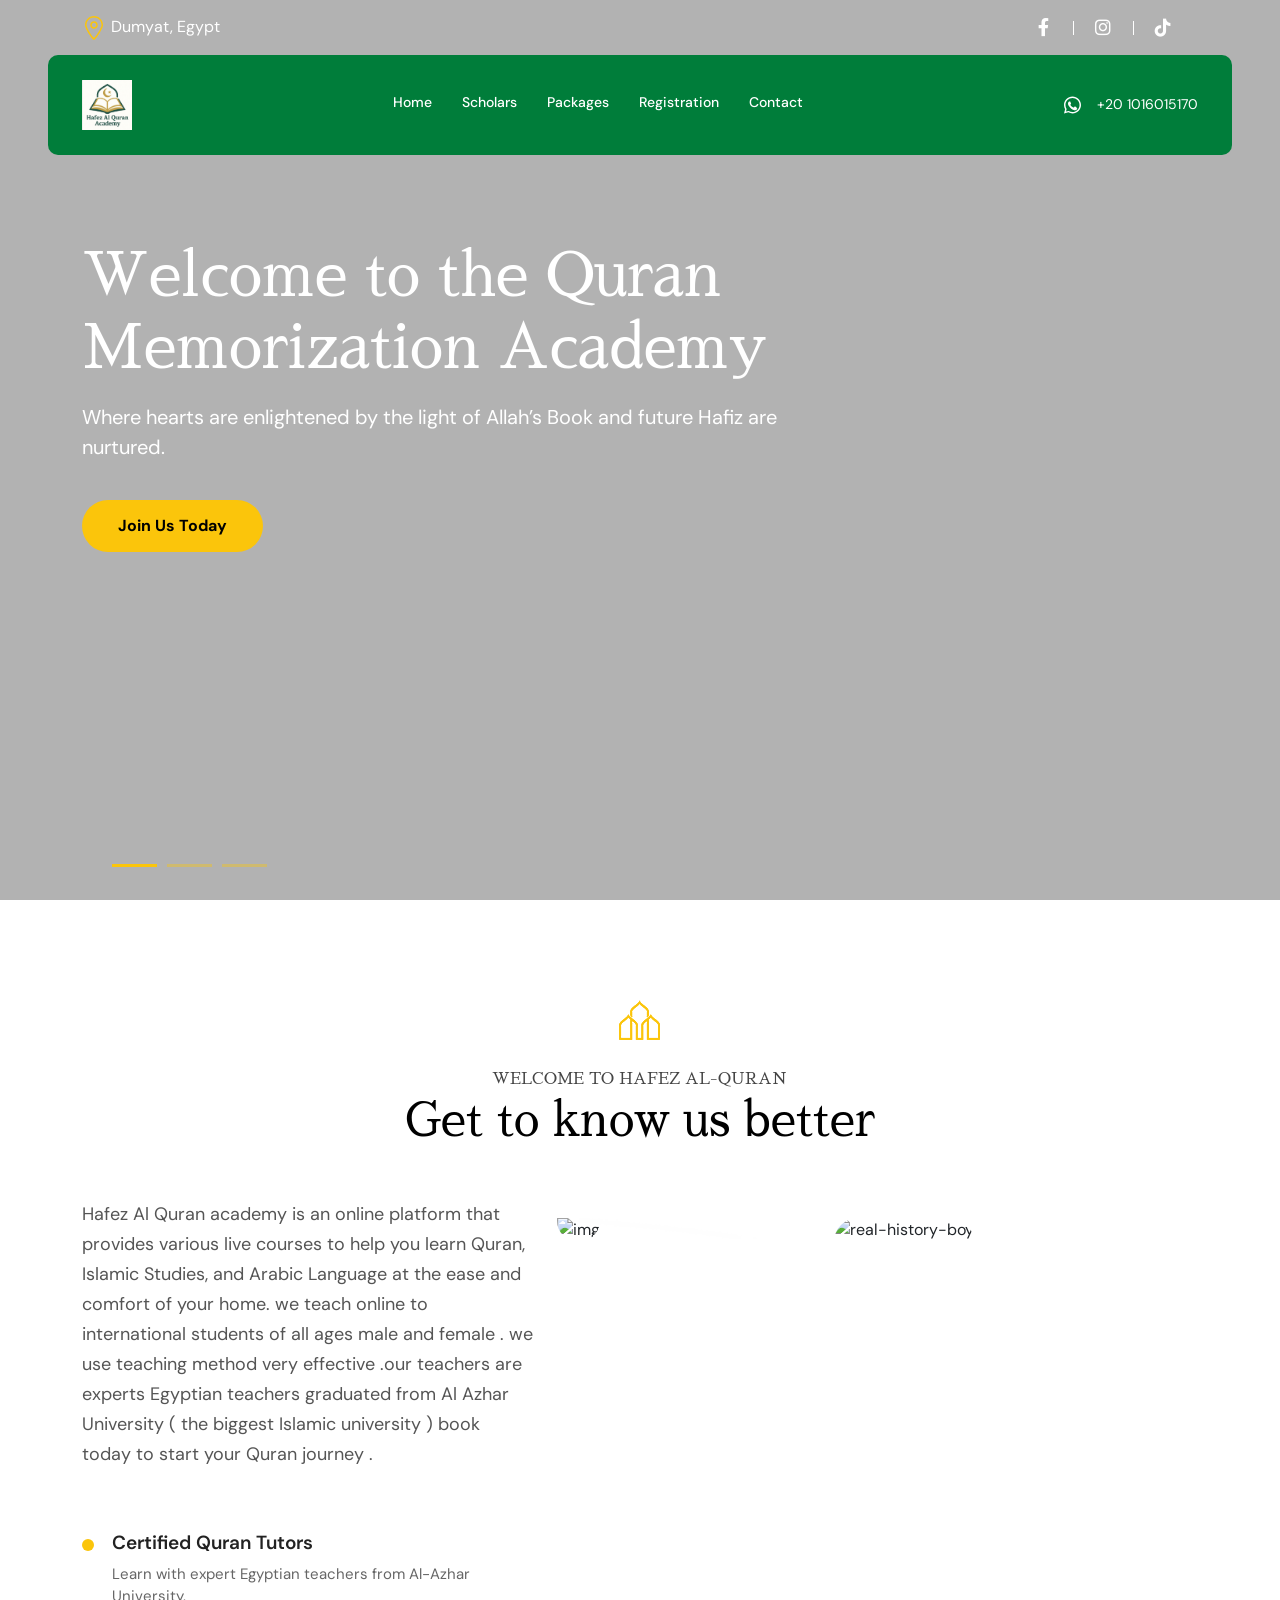
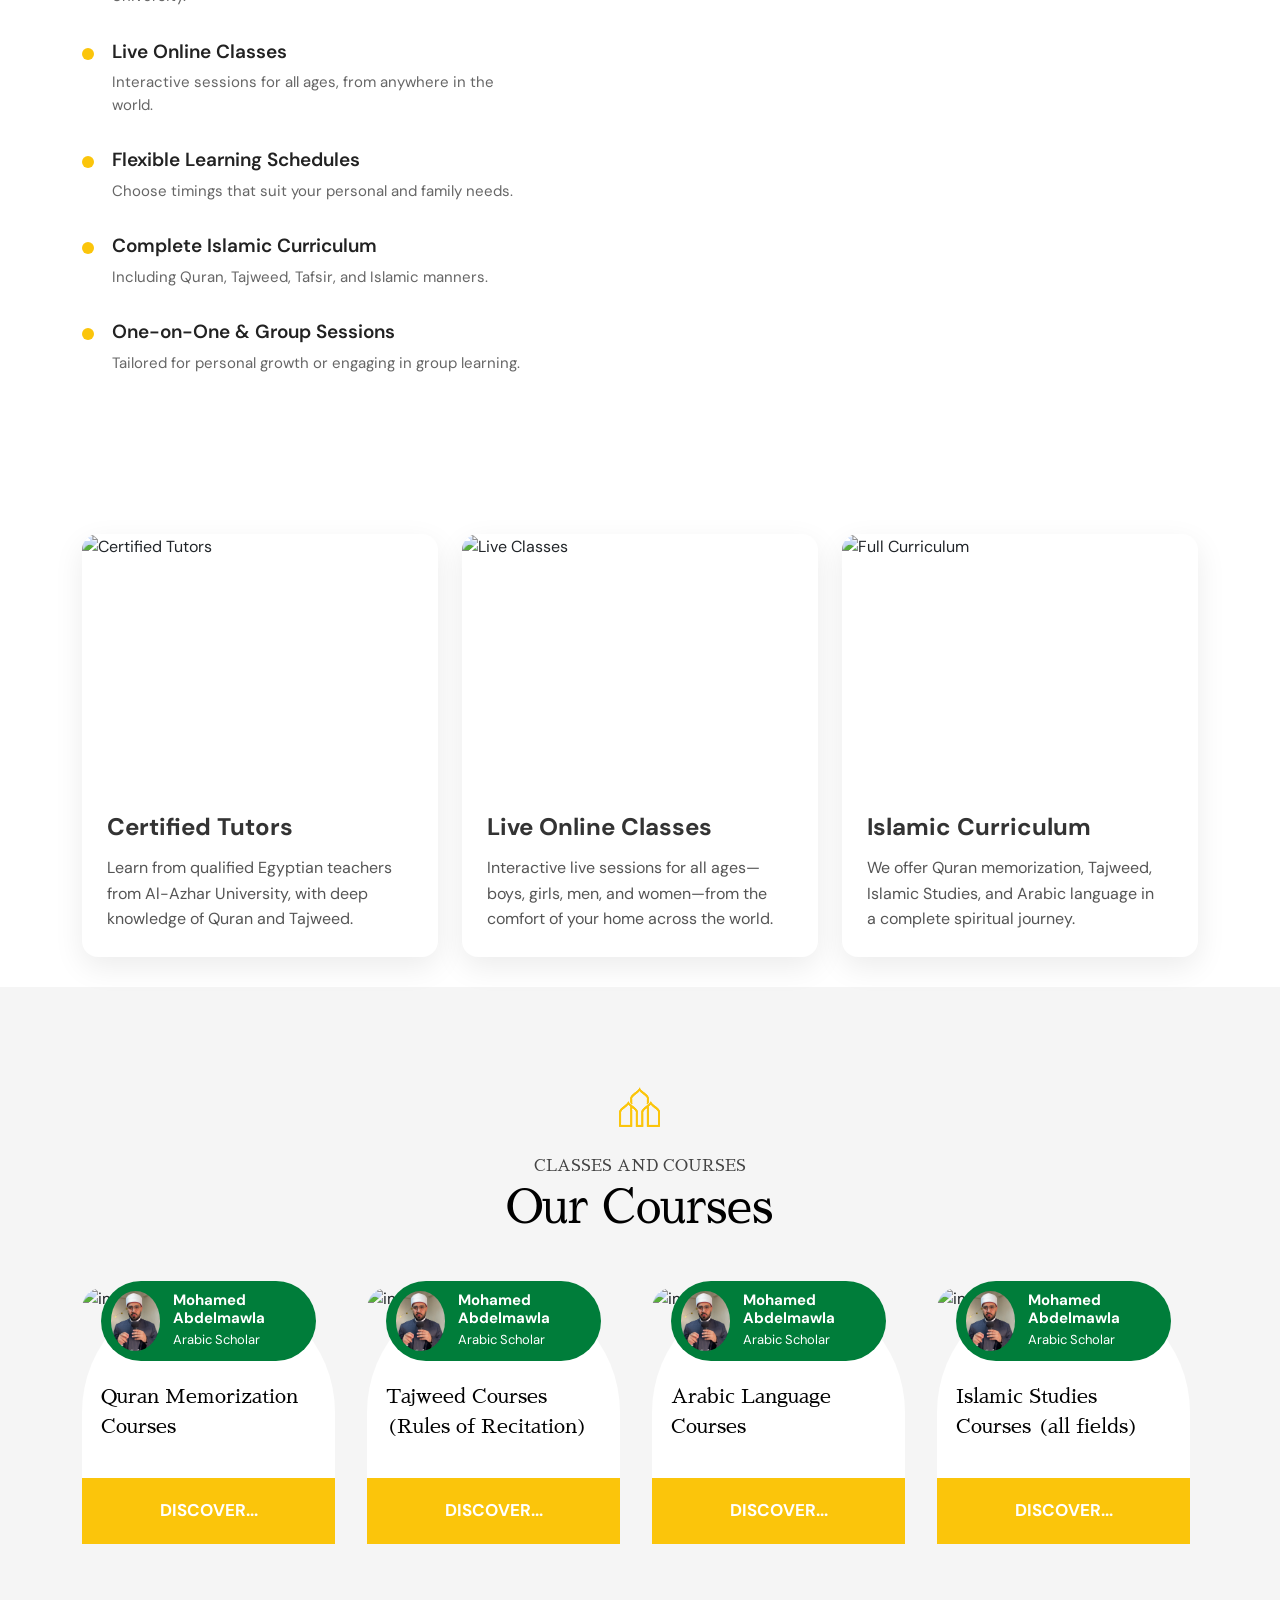
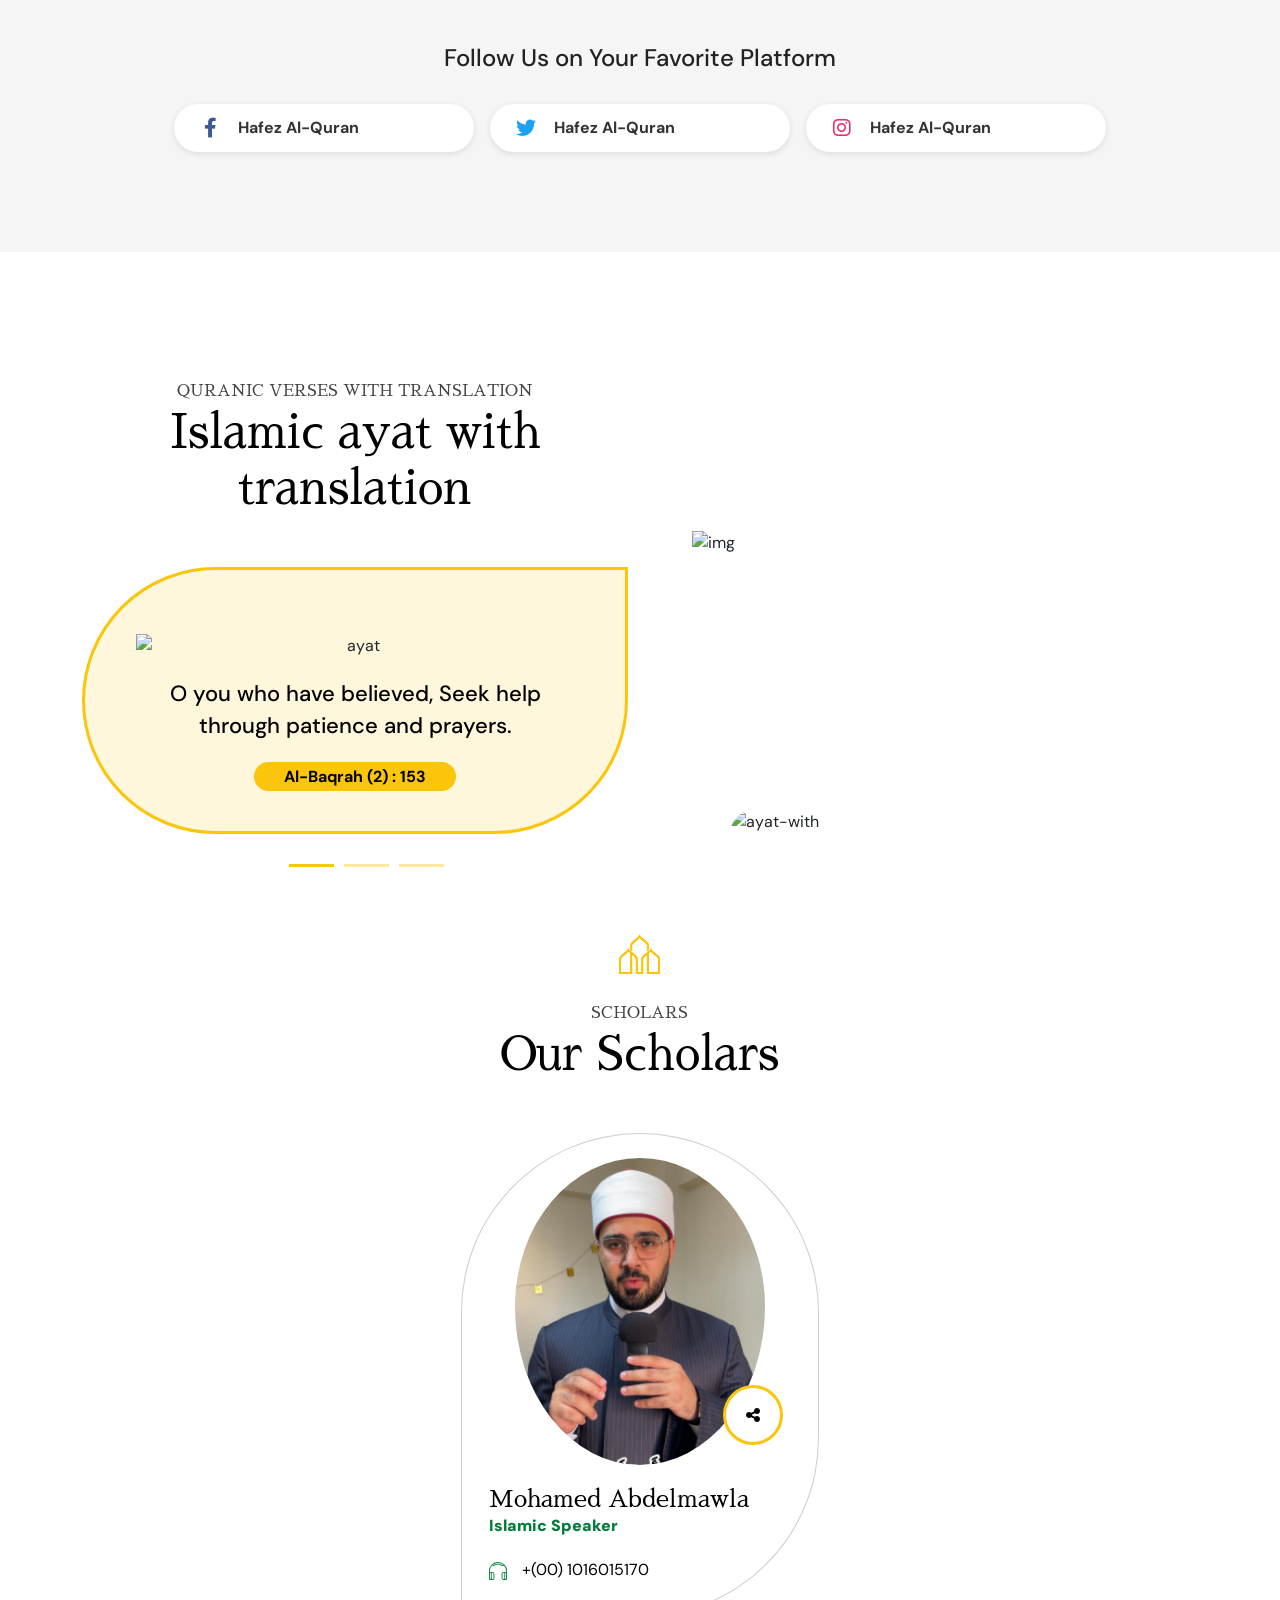
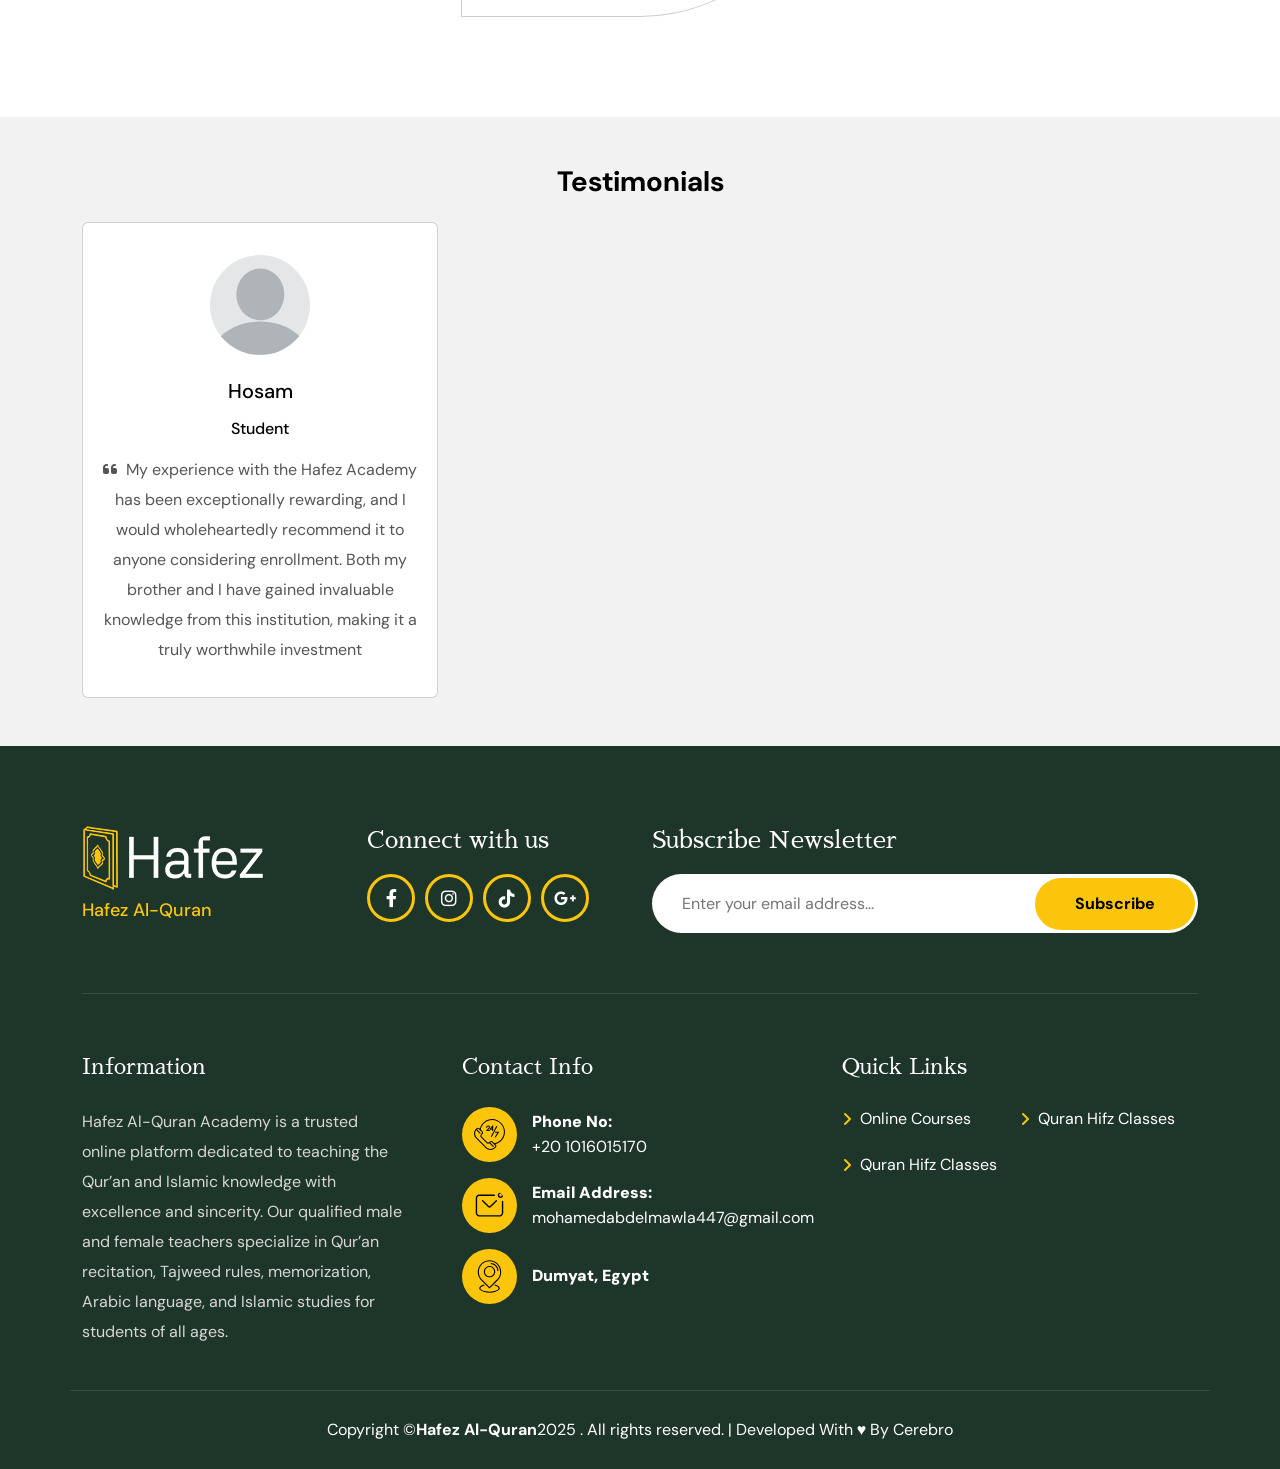
==== commit 5c7d0041: "Update index.html" ====
--- a/index.html
+++ b/index.html
@@ -91,7 +91,7 @@
           <div class="d-flex align-items-center justify-content-between">
             <div class="logo">
               <a href="index.html">
-                <img alt="logo" src="img/new_logo.jpg" style=max-height:55px;width:auto;" />
+               <img alt="logo" src="img/new_logo.jpg" style="height: 50px !important; width: auto !important; max-width: 150px !important;" />
               </a>
             </div>
             <div class="bar-menu">
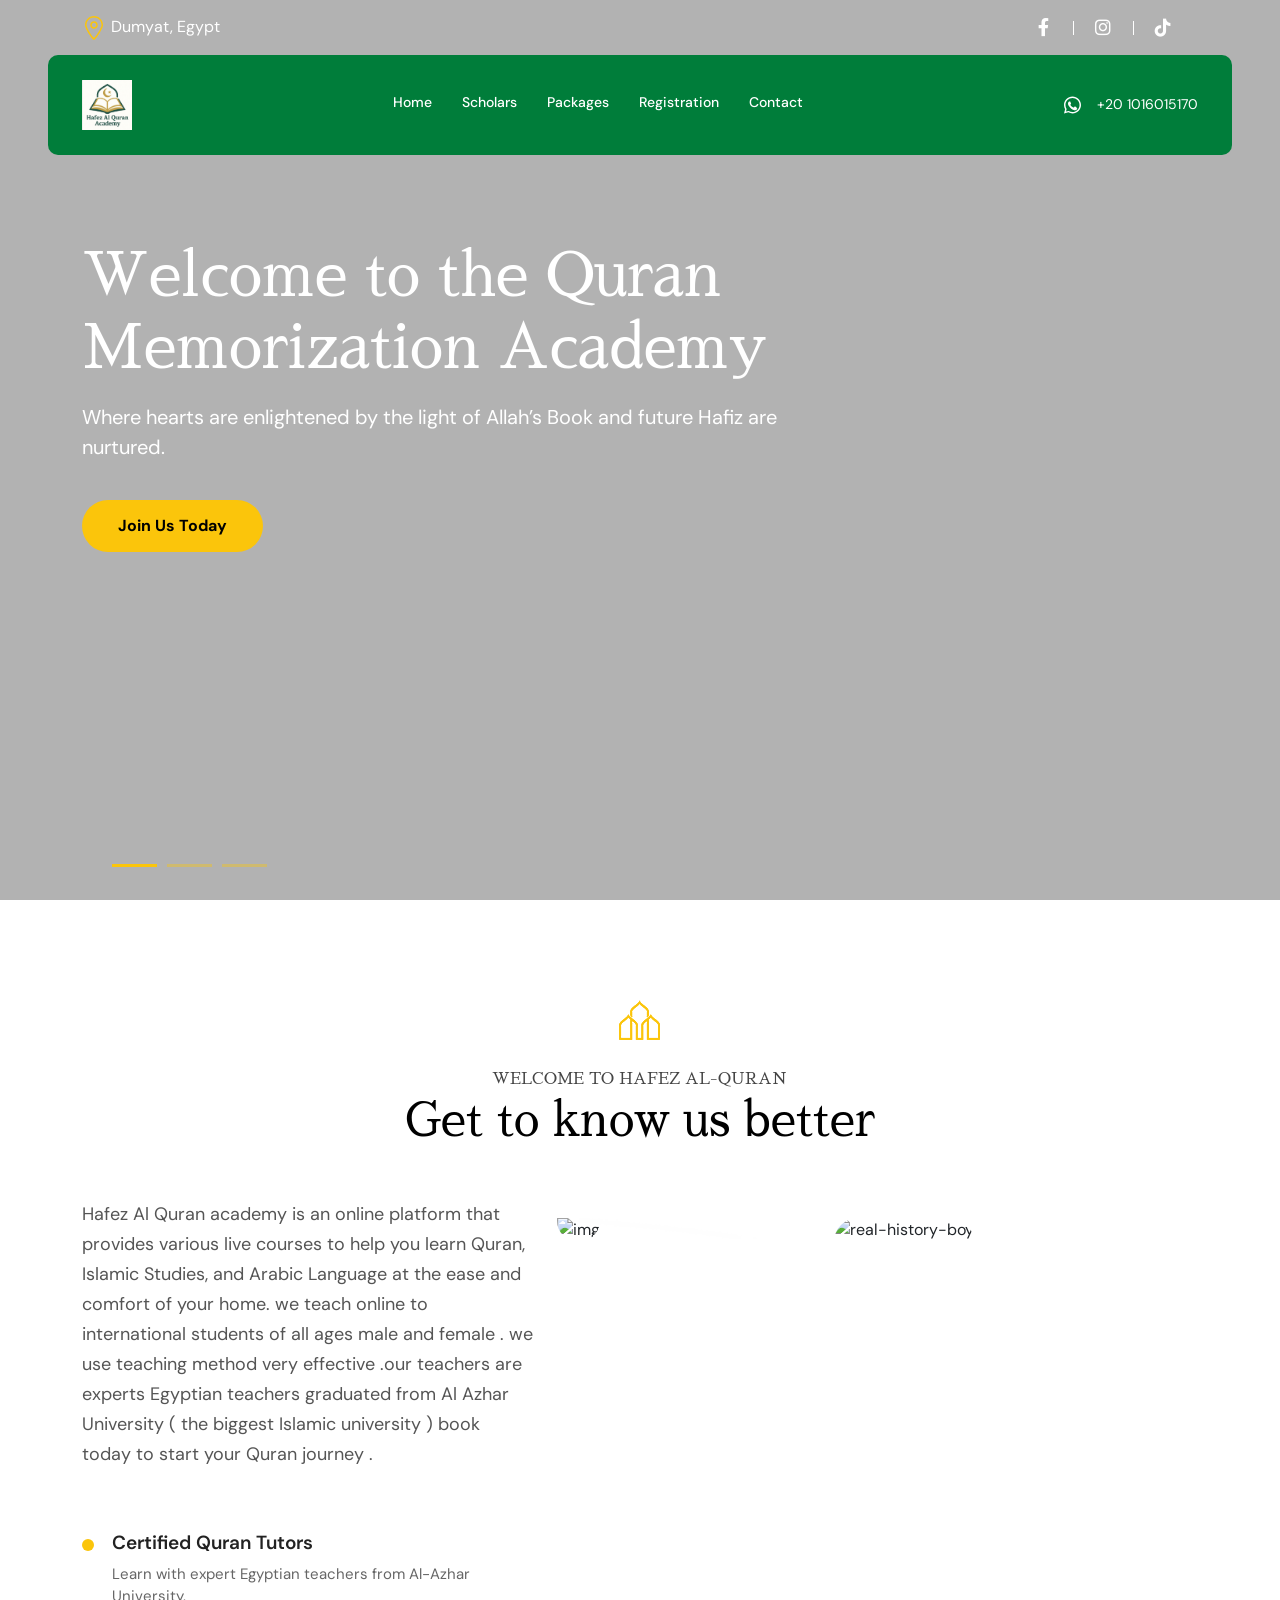
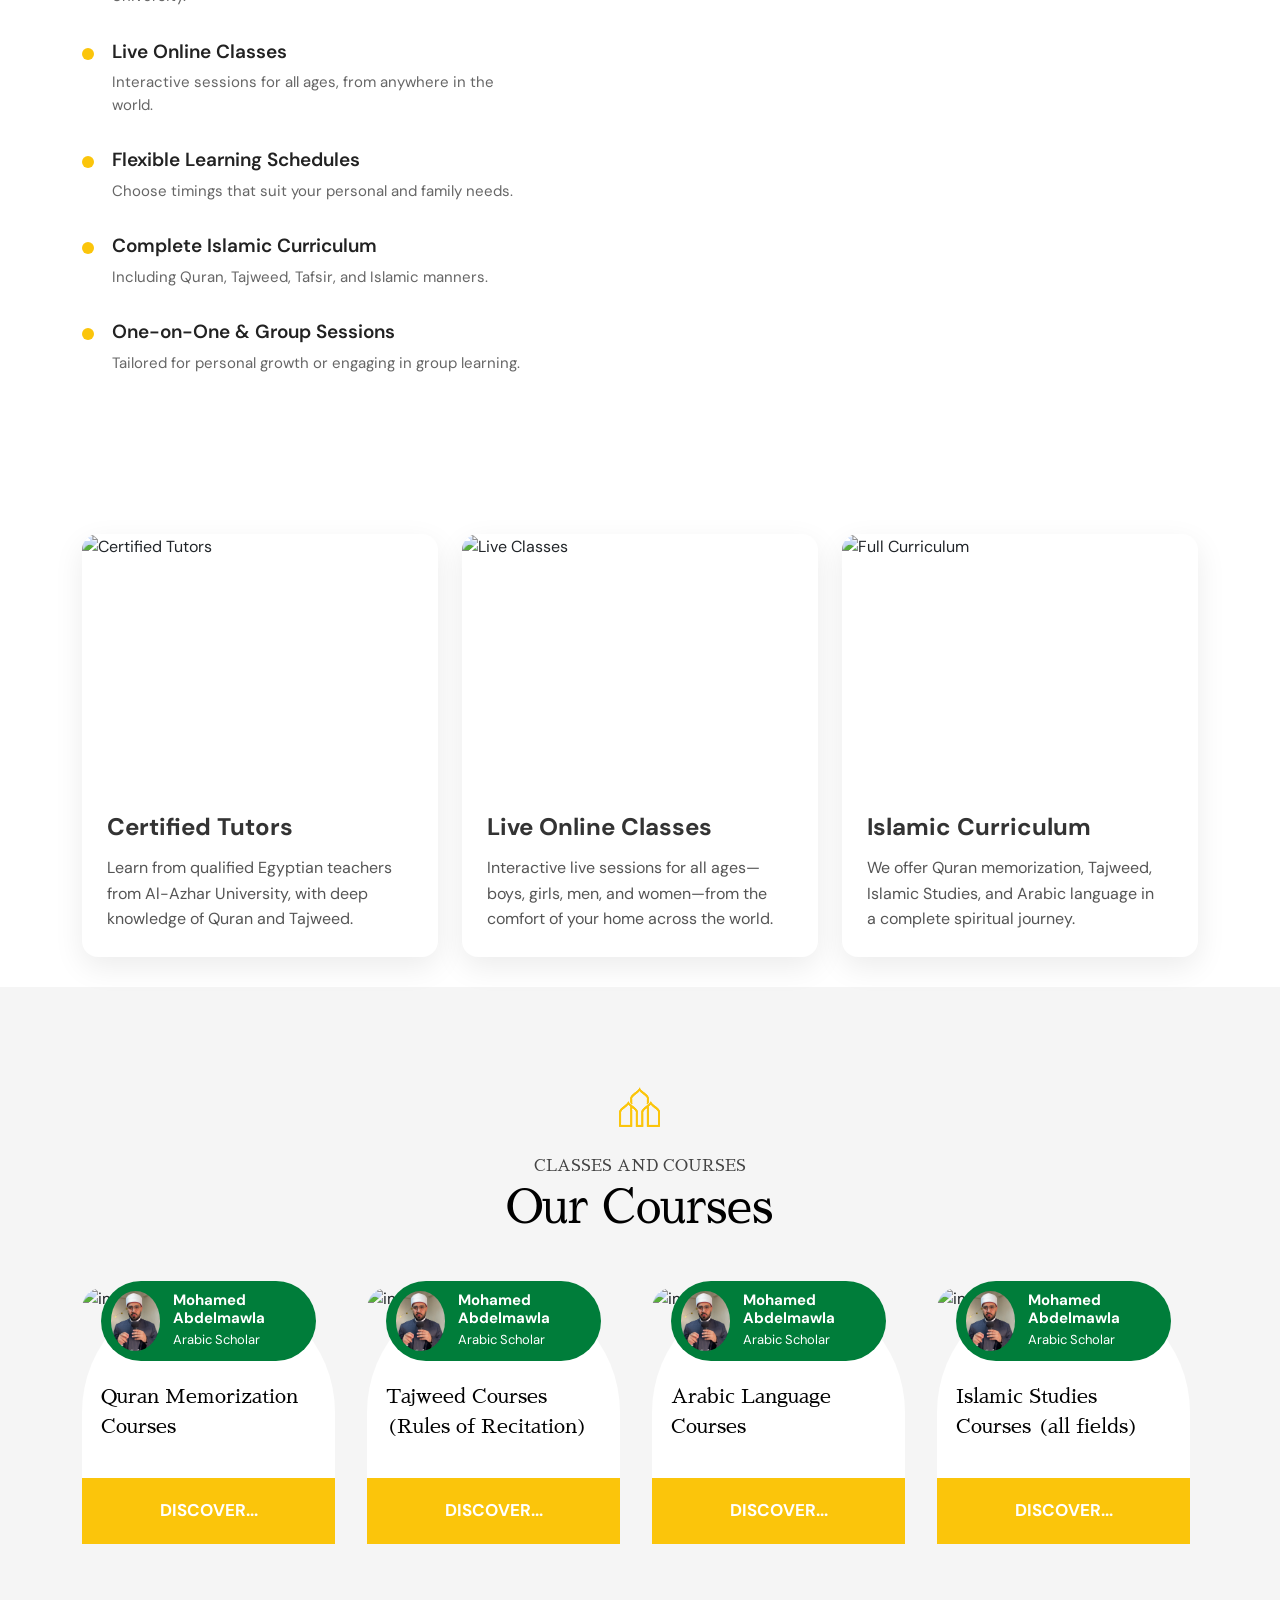
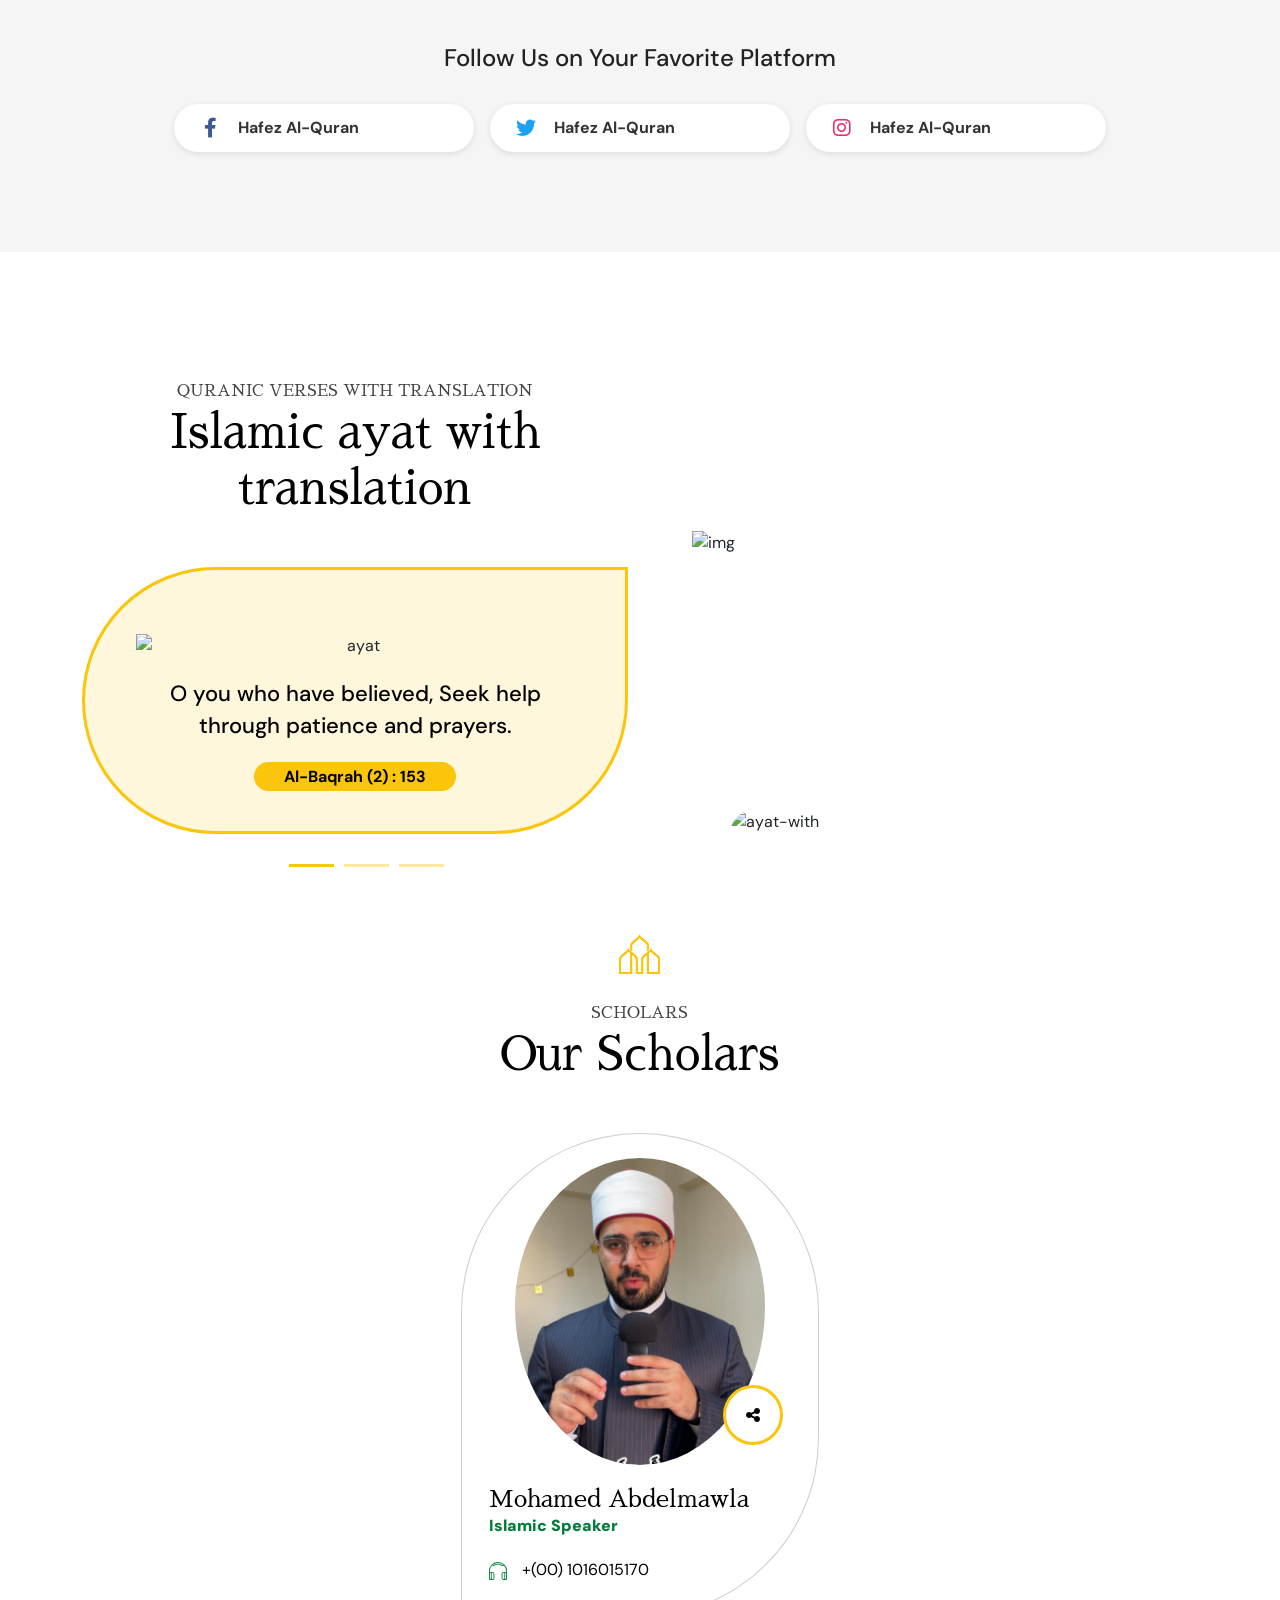
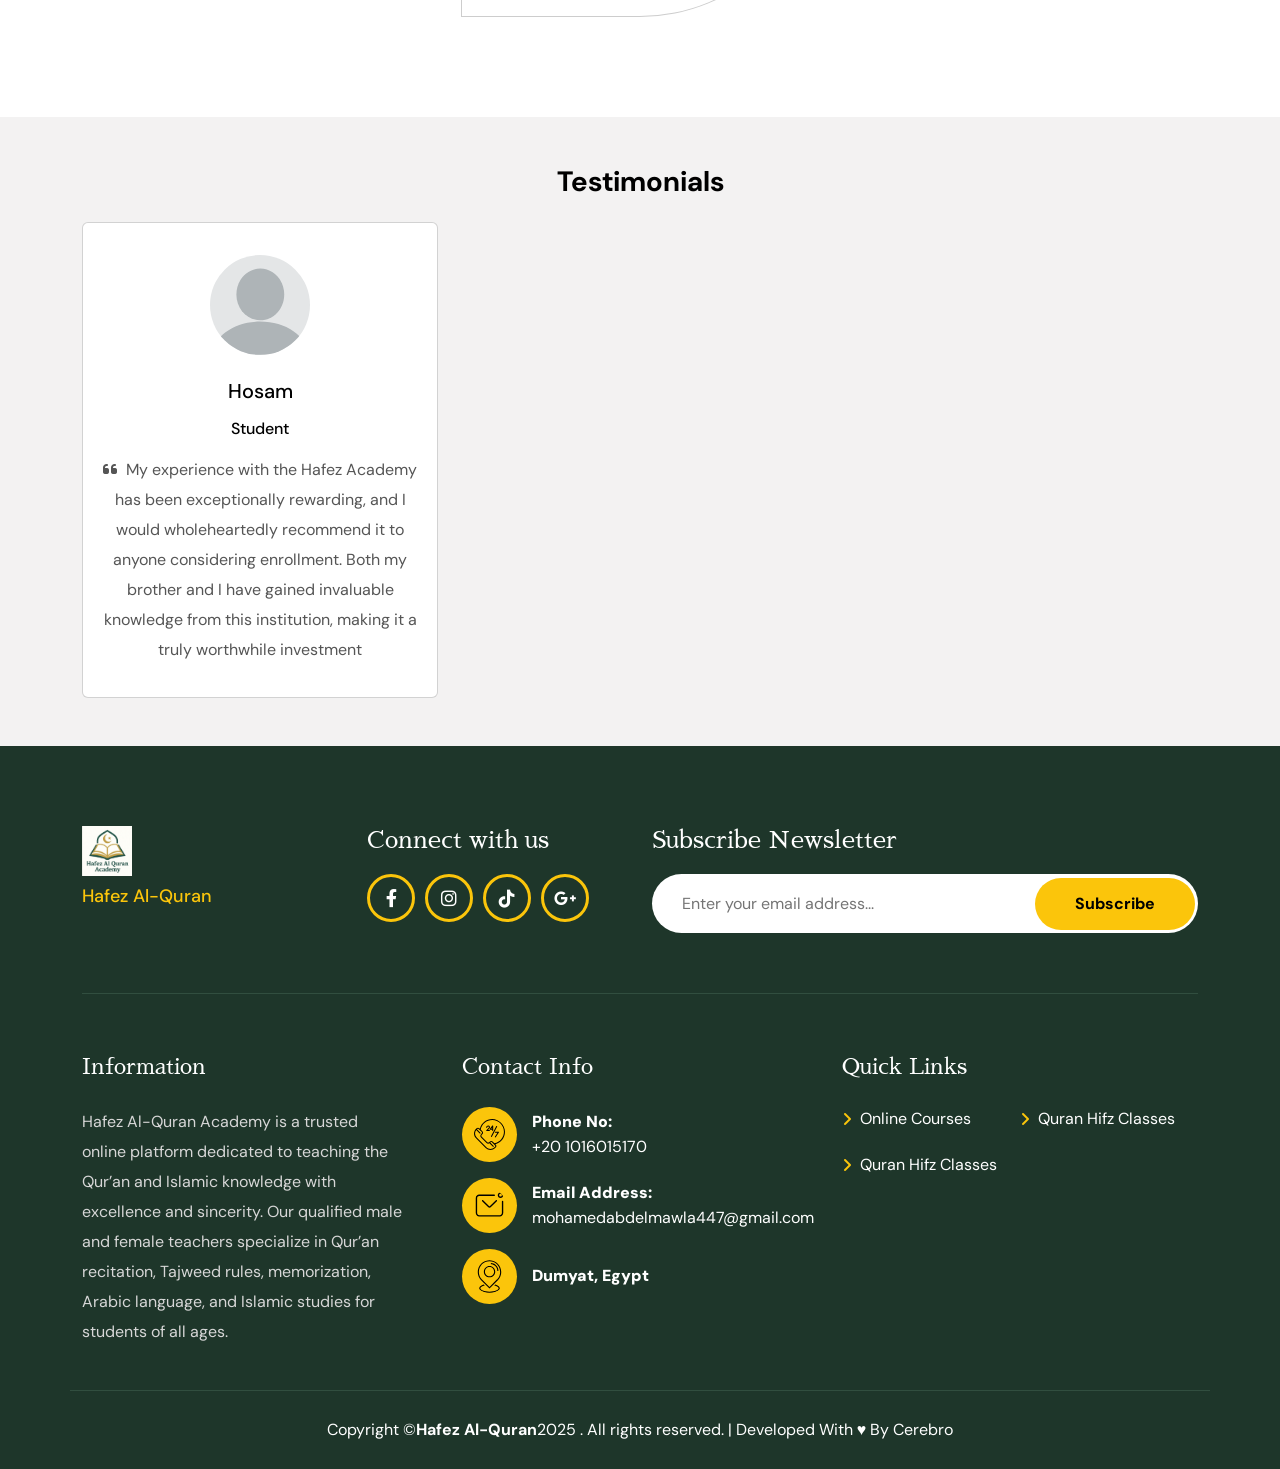
==== commit f001f9a2: "Update index.html" ====
--- a/index.html
+++ b/index.html
@@ -808,7 +808,7 @@
         <div class="row">
           <div class="col-lg-3 col-md-6">
             <div class="footer-logo">
-              <img src="img/logo.png" alt="logo" />
+             <img alt="logo" src="img/new_logo.jpg" style="height: 50px !important; width: auto !important; max-width: 150px !important;" />
               <h3>Hafez Al-Quran</h3>
             </div>
           </div>
